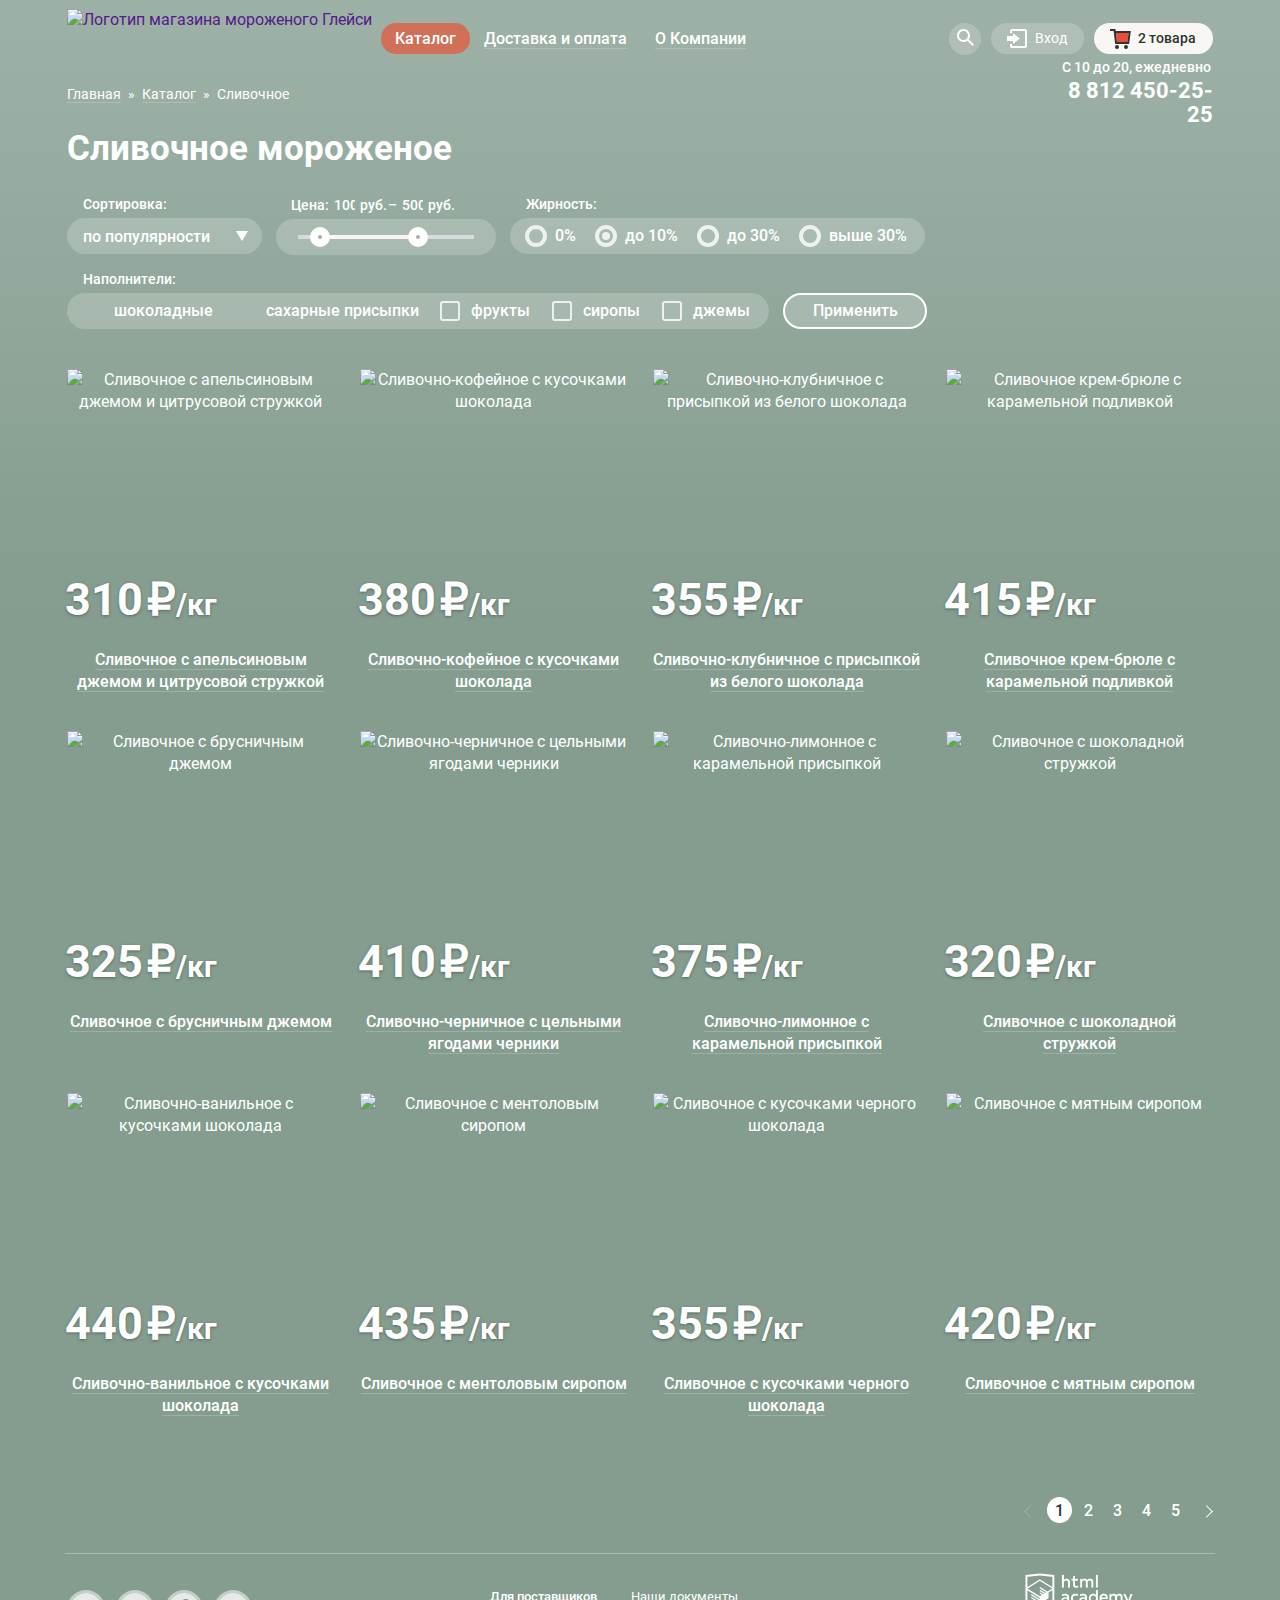
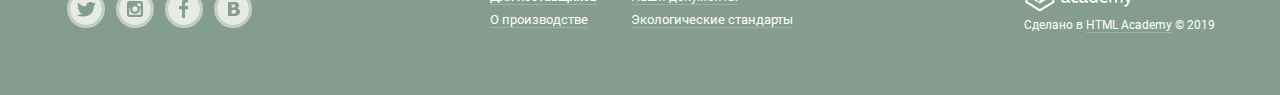
==== catalog.html @ 5bd163e6 "Личный проект: завершаем строить сетку на флексах" ====
<!DOCTYPE html>
<html lang="ru">
  <head>
    <meta charset="utf-8">
    <title>HTML Academy: Глейси</title>
    <link rel="stylesheet" href="css/normalize.css">
    <link rel="stylesheet" href="css/style.css">
  </head>
  <body class="inner-page">

    <header class="main-header container">
      <nav class="main-navigation">

        <a class="main-header-logo" href="">
          <img class="logo" src="img/logo.svg" width="154" height="64" alt="Логотип магазина мороженого Глейси">
        </a>

        <ul class="site-navigation">
          <li class="site-navigation-item">
            <a class="active dropdown" href="">Каталог</a>
            <ul class="site-subnavigation">
              <li class="site-subnavigation-item"><a href="#">Новинки</a></li>
              <li class="site-subnavigation-item"><a href="">Сливочное</a></li>
              <li class="site-subnavigation-item"><a href="#">Щербеты</a></li>
              <li class="site-subnavigation-item"><a href="#">Фруктовый лед</a></li>
              <li class="site-subnavigation-item"><a href="#">Мелорин</a></li>
            </ul>
          </li>
          <li class="site-navigation-item"><a href="#">Доставка и оплата</a></li>
          <li class="site-navigation-item"><a href="#">О Компании</a></li>
        </ul>

        <ul class="user-navigation">
          <li class="user-navigation-item">
            <button class="user-navigation-btn search" type="button"> 
              <svg class="user-navigation-icon icon-search" width="17" height="17">
                <path class="user-navigation-svg" fill="#FFFFFF" d="M16.958,15.527L11.75,10.32C12.533,9.247,13,7.93,13,6.5C13,2.91,10.09,0,6.5,0S0,2.91,0,6.5
                  S2.91,13,6.5,13c1.438,0,2.763-0.473,3.839-1.263l5.205,5.204L16.958,15.527z M6.5,11C4.019,11,2,8.981,2,6.5S4.019,2,6.5,2
                  S11,4.019,11,6.5S8.981,11,6.5,11z"/>
              </svg>
              <div class="visually-hidden">Поиск</div>
            </button>
            <div class="popup popup-search">
              <form class="search-form" action="http://echo.htmlacademy.ru" method="get">
                <label class="visually-hidden" for="search-field">Поиск по сайту</label>
                <input class="input" type="search" name="search" id="search-field" placeholder="Крем-брюле">
                <button class="visually-hidden" type="submit">Искать</button>
              </form>
            </div>
          </li>

          <li class="user-navigation-item">
            <button class="user-navigation-btn login" type="button"> 
              <svg class="icon-login" width="21" height="19">
                <polygon class="user-navigation-svg" fill="#FFFFFF" points="6,14.875 12.917,9.5 6,4.125 6,7.042 -0.042,7.042 -0.042,11.959 6,11.959 	"/>
                <path class="user-navigation-svg" fill="#FFFFFF" d="M18,0H5C3.9,0,3,0.9,3,2v2h2V2h13v15H5v-2H3v2c0,1.1,0.9,2,2,2h13c1.1,0,2-0.9,2-2V2C20,0.9,19.1,0,18,0z"
                  />
              </svg>
              Вход
            </button>
            <div class="popup popup-login">
              <form class="login-form" action="https://echo.htmlacademy.ru" method="post">
                <p>
                  <label class="visually-hidden" for="user-login">Логин</label>
                  <input class="input login-field-email" id="user-login" type="email" name="login" placeholder="email@example.com">
                </p>
                <p>
                  <label class="visually-hidden" for="user-password">Пароль</label>
                  <input class="input login-field-password" id="user-password" type="password" name="password" placeholder="••••••••">
                </p>
                <div class="popup-login-bottom">
                  <button class="button" type="submit">
                    Войти
                  </button>
                  <ul>
                    <li><a class="restore" href="#">Забыли пароль?</a></li>
                    <li><a class="register" href="#">Новая регистрация</a></li>
                  </ul>
                </div>
              </form>
            </div>
          </li>

          <li class="user-navigation-item">
            <button class="user-navigation-btn cart" type="button">
              <svg class="icon-cart cart-active" width="21" height="20">
                <polygon fill="#E84D37" points="5.888,4.031 6.922,13 17.372,13 18.548,4.031 "/>
                <path class="user-navigation-svg" fill="#FFFFFF" d="M5.657,2.031L5.422,0H0v2h3.64l1.5,13h13.988l1.699-12.969H5.657z M17.372,13H6.922L5.888,4.031h12.66
                  L17.372,13z"/>
                <circle class="user-navigation-svg" fill="#FFFFFF" cx="6.984" cy="18" r="2"/>
                <circle class="user-navigation-svg" fill="#FFFFFF" cx="15.984" cy="18" r="2"/>
              </svg>
              2 товара
            </button>
            <div class="popup popup-cart">
              <form class="cart-form" action="http://echo.htmlacademy.ru" method="post">
                    <table class="cart-products">
                      <thead class="visually-hidden">
                        <tr>
                          <th>Удалить</th>
                          <th>Фото</th>
                          <th>Название мороженного</th>
                          <th>Количество</th>
                          <th>Цена</th>
                        </tr>
                      </thead>
                      <tbody>
                        <tr>
                          <td>
                            <button class="cart-products-delete" type="button">
                              <img src="img/delete.png" width="11" height="11" alt="Удалить Пломбир с апельсиновым джемом">
                            </button>
                          </td>
                          <td><img class="cart-products-image" src="img/icecream-1.jpg" width="33" height="33" alt="Мороженое пломбир с апельсиновым джемом"></td>
                          <td>Пломбир с апельсиновым джемом</td>
                          <td>1,5 кг х <span class="cart-price">200 руб.</span></td>
                          <td>300 руб.</td>
                        </tr>
                        <tr>
                          <td>
                            <button class="cart-products-delete" type="button">
                              <img src="img/delete.png" width="11" height="11" alt="Удалить Пломбир с апельсиновым джемом">
                            </button>
                          </td>
                          <td><img class="cart-products-image" src="img/icecream-2.jpg" width="33" height="33" alt="Мороженое пломбир с апельсиновым джемом"></td>
                          <td>Клубничный пломбир с присыпкой 
                            из белого шоколада</td>
                          <td>1,5 кг х <span class="cart-price">300 руб.</span></td>
                          <td>450 руб.</td>
                        </tr>
                      </tbody>
                    </table>
                    <div class="cart-products-summ">
                      <b>Итого: 750 руб.</b>
                    </div>
                    <button class="button" id="order" type="submit">Оформить заказ</button>
              </form>
            </div>
          </li>
        </ul>

      </nav>
    </header>
    
    <main class="container">

      <div class="subheader">
        <ul class="breadcrumbs">
          <li><a href="index.html">Главная</a></li>
          <li><a href="catalog.html">Каталог</a></li>
          <li>Сливочное</li>
        </ul>

        <section class="contacts block">
          <h2 class="visually-hidden">Наши контакты</h2>
            <p>С 10 до 20, ежедневно</p>
            <a href="tel:88124502525">8 812 450-25-25</a>
        </section>
      </div>

      <h1 class="title">Сливочное мороженое</h1>
    
      <section class="filters">
        <h2 class="visually-hidden">Фильтр списка мороженого</h2>

        <form class="filters-form" action="https://echo.htmlacademy.ru" method="get">

          <fieldset class="filter filter-sort">
            <legend class="filter-title">Сортировка:</legend>
            <label class="visually-hidden" for="filter-sort-select">Сортировка:</label>
            <div class="select-wrapper">
              <select name="sort" class="sort-list filter-cover" id="filter-sort-select">
                <option value="popular">по популярности</option>
                <option value="inexpensive">сначала недорогие</option>
                <option value="expensive">сначала дорогие</option>
                <option value="fat">по жирности</option>
              </select>
            </div>
          </fieldset>

          <fieldset class="filter filter-price">
            
            <legend class="visually-hidden">Цена:</legend>

            <div class="range-filter">
              <div class="price-controls">
                <label class="min-price">Цена: <input name="min-price" type="text" value="100" disabled> руб.</label>
                <label class="max-price"> &ndash; <input name="max-price" type="text" value="500" disabled> руб.</label>
              </div>
              <div class="range-controls filter-cover">
                <div class="scale">
                  <div class="bar"></div>
                </div>
                <div class="toggle toggle-min"></div>
                <div class="toggle toggle-max"></div>
              </div>
            </div>

          </fieldset>

          <fieldset class="filter filter-richness">
              <legend class="filter-title">Жирность:</legend>
              <ul class="filter-options filter-cover">
                <li class="filter-option">
                  <input class="visually-hidden input filter-input filter-input-radio" type="radio" name="richness-group" value="0" id="richness-0">
                  <label for="richness-0">0%</label>
                </li>
                <li class="filter-option">
                  <input class="visually-hidden input filter-input filter-input-radio" type="radio" name="richness-group" value="10" id="richness-10" checked>
                  <label for="richness-10">до 10%</label>
                </li>
                <li class="filter-option">
                  <input class="visually-hidden input filter-input filter-input-radio" type="radio" name="richness-group" value="30" id="richness-30">
                  <label for="richness-30">до 30%</label>
                </li>
                <li class="filter-option">
                  <input class="visually-hidden input filter-input filter-input-radio" type="radio" name="richness-group" value="31" id="richness-more-30">
                  <label for="richness-more-30">выше 30%</label>
                </li>
              </ul>
          </fieldset>

          <fieldset class="filter filter-filler">
              <legend class="filter-title">Наполнители:</legend>
              <ul class="filter-options filter-cover">
                <li class="filter-option">
                  <input class="visually-hidden input filter-input filter-input-checkbox" type="checkbox" name="filler-choco" id="filler-choco" checked>
                  <label for="filler-choco">шоколадные</label>
                </li>
                <li class="filter-option">
                  <input class="visually-hidden input filter-input filter-input-checkbox" type="checkbox" name="filler-sugar" id="filler-sugar" checked>
                  <label for="filler-sugar">сахарные присыпки</label>
                </li>
                <li class="filter-option">
                  <input class="visually-hidden input filter-input filter-input-checkbox" type="checkbox" name="filler-fruits" id="filler-fruits">
                  <label for="filler-fruits">фрукты</label>
                </l class="filter-option"i>
                <li class="filter-option">
                  <input class="visually-hidden input filter-input filter-input-checkbox" type="checkbox" name="filler-syrups" id="filler-syrups">
                  <label for="filler-syrups">сиропы</label>
                </li>
                <li class="filter-option">
                  <input class="visually-hidden input filter-input filter-input-checkbox" type="checkbox" name="filler-jams" id="filler-jams">
                  <label for="filler-jams">джемы</label>
                </li>
              </ul>
            </fieldset>

          <button class="filters-button" type="submit">Применить</button>

        </form>
      </section>

      <section class="catalog">
        <h2 class="visually-hidden">Список мороженого</h2>

        <ul class="catalog-list">
          
          <li class="catalog-item card">
            <h3 class="catalog-item-title">
              <a href="#">Сливочное с апельсиновым джемом и цитрусовой стружкой</a>
            </h3>
            <img class="catalog-item-image" src="img/product-1.png" width="267" height="267" alt="Сливочное с апельсиновым джемом и цитрусовой стружкой">
            <p class="catalog-item-price">
              <span>310</span>/кг
            </p>
            <button class="button" type="button">Быстрый просмотр</button>
          </li>

          <li class="catalog-item card">
            <h3 class="catalog-item-title">
              <a href="#">Сливочно-кофейное с кусочками шоколада</a>
            </h3>
            <img class="catalog-item-image" src="img/product-2.png" width="267" height="267" alt="Сливочно-кофейное с кусочками шоколада">
            <p class="catalog-item-price">
              <span>380</span>/кг
            </p>
            <button class="button" type="button">Быстрый просмотр</button>
          </li>
          <li class="catalog-item card">
            <h3 class="catalog-item-title">
              <a href="#">Сливочно-клубничное с присыпкой из белого шоколада</a>
            </h3>
            <img class="catalog-item-image" src="img/product-3.png" width="267" height="267" alt="Сливочно-клубничное с присыпкой из белого шоколада">
            <p class="catalog-item-price">
              <span>355</span>/кг
            </p>
            <button class="button" type="button">Быстрый просмотр</button>
          </li>
          <li class="catalog-item card">
            <h3 class="catalog-item-title">
              <a href="#">Сливочное крем-брюле с карамельной подливкой</a>
            </h3>
            <img class="catalog-item-image" src="img/product-4.png" width="267" height="267" alt="Сливочное крем-брюле с карамельной подливкой">
            <p class="catalog-item-price">
              <span>415</span>/кг
            </p>
            <button class="button" type="button">Быстрый просмотр</button>
          </li>

          <li class="catalog-item card">
              <h3 class="catalog-item-title">
                <a href="#">Сливочное с брусничным джемом</a>
              </h3>
              <img class="catalog-item-image" src="img/product-5.png" width="267" height="267" alt="Сливочное с брусничным джемом">
              <p class="catalog-item-price">
                <span>325</span>/кг
              </p>
            <button class="button" type="button">Быстрый просмотр</button>
          </li>
          <li class="catalog-item card">
              <h3 class="catalog-item-title">
                <a href="#">Сливочно-черничное с цельными ягодами черники</a>
              </h3>
              <img class="catalog-item-image" src="img/product-6.png" width="267" height="267" alt="Сливочно-черничное с цельными ягодами черники">
              <p class="catalog-item-price">
                <span>410</span>/кг
              </p>
            <button class="button" type="button">Быстрый просмотр</button>
          </li>
          <li class="catalog-item card">
              <h3 class="catalog-item-title">
                <a href="#">Сливочно-лимонное с карамельной присыпкой</a>
              </h3>
              <img class="catalog-item-image" src="img/product-7.png" width="267" height="267" alt="Сливочно-лимонное с карамельной присыпкой">
              <p class="catalog-item-price">
                <span>375</span>/кг
              </p>
            <button class="button" type="button">Быстрый просмотр</button>
          </li>
          <li class="catalog-item card">
              <h3 class="catalog-item-title">
                <a href="#">Сливочное с шоколадной стружкой</a>
              </h3>
              <img class="catalog-item-image" src="img/product-8.png" width="267" height="267" alt="Сливочное с шоколадной стружкой">
              <p class="catalog-item-price">
                <span>320</span>/кг
              </p>
            <button class="button" type="button">Быстрый просмотр</button>
          </li>

          <li class="catalog-item card">
              <h3 class="catalog-item-title">
                <a href="#">Сливочно-ванильное с кусочками шоколада</a>
              </h3>
              <img class="catalog-item-image" src="img/product-9.png" width="267" height="267" alt="Сливочно-ванильное с кусочками шоколада">
              <p class="catalog-item-price">
                <span>440</span>/кг
              </p>
            <button class="button" type="button">Быстрый просмотр</button>
          </li>
          <li class="catalog-item card">
              <h3 class="catalog-item-title">
                <a href="#">Сливочноe с ментоловым сиропом</a>
              </h3>
              <img class="catalog-item-image" src="img/product-10.png" width="267" height="267" alt="Сливочноe с ментоловым сиропом">
              <p class="catalog-item-price">
                <span>435</span>/кг
              </p>
            <button class="button" type="button">Быстрый просмотр</button>
          </li>
          <li class="catalog-item card">
              <h3 class="catalog-item-title">
                <a href="#">Сливочное с кусочками черного шоколада</a>
              </h3>
              <img class="catalog-item-image" src="img/product-11.png" width="267" height="267" alt="Сливочное с кусочками черного шоколада">
              <p class="catalog-item-price">
                <span>355</span>/кг
              </p>
            <button class="button" type="button">Быстрый просмотр</button>
          </li>
          <li class="catalog-item card">
              <h3 class="catalog-item-title">
                <a href="#">Сливочное с мятным сиропом</a>
              </h3>
              <img class="catalog-item-image" src="img/product-12.png" width="267" height="267" alt="Сливочное с мятным сиропом">
              <p class="catalog-item-price">
                <span>420</span>/кг
              </p>
            <button class="button" type="button">Быстрый просмотр</button>
          </li>
        </ul>
        
        <ul class="catalog-pagination">
          <li class="back"><i class="left"></i></li>
          <li><a class="current" href="">1</a></li>
          <li><a href="#">2</a></li>
          <li><a href="#">3</a></li>
          <li><a href="#">4</a></li>
          <li><a href="#">5</a></li>
          <li class="next"><i class="right"></i></li>
        </ul>

      </section>
    </main>

    <footer class="footer container">
      <ul class="footer-social">

        <li>
          <a href="#" class="social-icon twitter" title="Мы в Twitter">
            <svg width="32" height="32">
              <path fill="#FFFFFF" d="M16,0C7.164,0,0,7.164,0,16c0,8.837,7.164,16,16,16c8.837,0,16-7.163,16-16C32,7.164,24.837,0,16,0z
                M23.944,12.809c-0.251,6.516-3.463,10.832-10.992,10.702c-0.14,0-0.205,0-0.233,0c-0.015,0-0.021,0-0.021,0
                c-0.029,0-0.094,0-0.232,0c-0.447,0-4.543-0.443-5.344-1.823c2.479,0.19,4.247-0.406,5.12-1.136
                c-1.048-0.289-2.923-0.461-3.251-2.848c0.384,0.104,0.618,0.221,1.299,0.113c-1.307-0.824-2.758-1.519-2.679-3.643
                c0.311,0.317,1.164,0.518,1.46,0.457c-0.768-0.233-2.149-3.244-0.974-4.781c1.984,1.79,4.075,3.482,7.804,3.643
                c0.227-2.214,1.24-3.699,3.168-4.325c1.84-0.479,3.255,0.26,3.901,1.138c0.737-0.224,1.453-0.466,2.193-0.685
                c-0.004,0.833-0.569,1.463-0.935,1.709c0.747,0.165,1.423-0.475,1.423-0.475C25.467,11.818,24.557,12.58,23.944,12.809z"/>
            </svg>
            <span class="visually-hidden">Twitter</span>
          </a>
        </li>

        <li>
          <a href="#" class="social-icon instagram" title="Мы в Instagram">
            <svg width="32" height="32">
              <path fill="#FFFFFF" d="M20.916,16c0,2.728-2.211,4.938-4.938,4.938S11.039,18.728,11.039,16c0-0.394,0.051-0.773,0.138-1.14
                h-0.897v6.838h11.396V14.86h-0.897C20.865,15.227,20.916,15.606,20.916,16z"/>
              <path fill="#FFFFFF" d="M15.978,18.659c1.466,0,2.659-1.193,2.659-2.659s-1.193-2.659-2.659-2.659
                c-1.466,0-2.659,1.193-2.659,2.659S14.511,18.659,15.978,18.659z"/>
              <rect x="18.637" y="10.302" fill="#FFFFFF" width="3.039" height="3.039"/>
              <path fill="#FFFFFF" d="M16,0C7.164,0,0,7.164,0,16c0,8.837,7.164,16,16,16c8.837,0,16-7.163,16-16C32,7.164,24.837,0,16,0z
                 M23.955,21.698c0,1.254-1.025,2.279-2.279,2.279H10.279C9.026,23.978,8,22.952,8,21.698V10.302c0-1.253,1.026-2.279,2.279-2.279
                h11.396c1.254,0,2.279,1.026,2.279,2.279V21.698z"/>
            </svg>
            <span class="visually-hidden">Instagram</span>
          </a>
        </li>

        <li>
          <a href="#" class="social-icon facebook" title="Мы в Facebook">
            <svg width="32" height="32">
              <path fill="#FFFFFF" d="M16,0C7.164,0,0,7.163,0,16s7.164,16,16,16c8.837,0,16-7.164,16-16S24.837,0,16,0z M20.062,9.455h-3.021
                v3.444h3.021v3.445h-3.021v8.61h-3.021v-8.61H11v-3.445h3.021V9.455c0-1.902,1.353-3.445,3.021-3.445h3.021V9.455z"/>
            </svg>
            <span class="visually-hidden">Facebook</span>
          </a>
        </li>

        <li>
          <a href="#" class="social-icon" title="Мы в ВКонтакте">
              <svg class="social-icon-svg" width="32" height="32">
                <path fill="#FFFFFF" d="M16.637,14.495c0.402-0.019,0.719-0.082,0.951-0.188c0.326-0.145,0.54-0.33,0.641-0.559
                c0.101-0.229,0.15-0.496,0.15-0.797c0-0.232-0.058-0.465-0.174-0.697c-0.116-0.232-0.322-0.405-0.617-0.517
                c-0.264-0.1-0.592-0.155-0.984-0.165c-0.392-0.009-0.943-0.014-1.652-0.014h-0.339v2.965h0.565
                C15.749,14.523,16.235,14.514,16.637,14.495z"/>
              <path fill="#FFFFFF" d="M18.118,17.084c-0.282-0.081-0.672-0.125-1.166-0.132c-0.494-0.006-1.012-0.009-1.55-0.009h-0.79v3.493
                h0.264c1.014,0,1.74-0.003,2.18-0.009c0.438-0.007,0.843-0.088,1.212-0.245c0.377-0.157,0.633-0.364,0.774-0.625
                s0.214-0.562,0.214-0.9c0-0.446-0.088-0.788-0.261-1.03C18.825,17.386,18.531,17.204,18.118,17.084z"/>
              <path fill="#FFFFFF" d="M16,0C7.164,0,0,7.164,0,16c0,8.837,7.164,16,16,16c8.837,0,16-7.163,16-16C32,7.164,24.837,0,16,0z
                 M22.602,20.531c-0.273,0.533-0.646,0.976-1.124,1.327c-0.552,0.415-1.161,0.71-1.823,0.886s-1.501,0.264-2.519,0.264h-6.121V8.987
                h5.443c1.13,0,1.957,0.038,2.48,0.113c0.524,0.076,1.045,0.242,1.561,0.5c0.533,0.27,0.929,0.632,1.189,1.087
                c0.26,0.455,0.392,0.975,0.392,1.558c0,0.678-0.179,1.278-0.536,1.795c-0.358,0.518-0.863,0.92-1.517,1.208v0.075
                c0.917,0.182,1.642,0.559,2.179,1.13c0.537,0.571,0.807,1.325,0.807,2.261C23.013,19.392,22.875,19.997,22.602,20.531z"/>
              </svg>
            <span class="visually-hidden">VK</span>
          </a>
        </li>
      </ul>

      <section class="footer-links">
        <h2 class="visually-hidden">Дополнительная информация</h2>
        <ul class="footer-links-list">
          <li class="supplier"><a href="#">Для поставщиков</a></li>
          <li><a href="#">Наши документы</a></li>
          <li><a href="#">О производстве</a></li>
          <li><a href="#">Экологические стандарты</a></li>
        </ul>
      </section>

      <div class="footer-htmlacademy">
        <a class="htmlacademy-logo" href="https://htmlacademy.ru/intensive/htmlcss">
          <img src="img/logo-htmlacademy-small.png" width="108" height="39" alt="Логотип HTML Academy">
        </a>
        <p>Сделано в <a class="footer-htmlacademy-link" href="https://htmlacademy.ru/intensive/htmlcss">HTML Academy</a> &copy; 2019</p>
      </div>
    </footer>

    <script src="js/script.js"></script>
  </body>
</html>
---- css/style.css ----
/* roboto-regular - latin_cyrillic */
@font-face {
  font-family: 'Roboto';
  font-style: normal;
  font-weight: 400;
  font-display: swap;
  src: url('../fonts/roboto-v20-latin_cyrillic-regular.woff2') format('woff2'), /* Super Modern Browsers */
       url('../fonts/Roboto-Regular.woff') format('woff'), /* Modern Browsers */
}
/* roboto-500 - latin_cyrillic */
@font-face {
  font-family: 'Roboto';
  font-style: normal;
  font-weight: 500;
  font-display: swap;
  src: url('../fonts/roboto-v20-latin_cyrillic-500.woff2') format('woff2'), /* Super Modern Browsers */
       url('../fonts/Roboto-Medium.woff') format('woff'), /* Modern Browsers */
}
/* roboto-700 - latin_cyrillic */
@font-face {
  font-family: 'Roboto';
  font-style: normal;
  font-weight: 700;
  font-display: swap;
  src: url('../fonts/roboto-v20-latin_cyrillic-700.woff2') format('woff2'), /* Super Modern Browsers */
       url('../fonts/Roboto-Bold.woff') format('woff'), /* Modern Browsers */
}

*, *::before, *::after {
  box-sizing: border-box;
}

body {
  margin: 0;
  padding: 0;

  min-width: 1200px;

  font-family: 'Roboto', 'Arial', sans-serif;
  font-size: 16px;
  color: #ffffff;
  line-height: 22px;
}
body.inner-page {
  background-color: #849d8f;
  background-image: url('../img/inner-bg.png');
  background-repeat: repeat-x;
  background-position: top;

}

a {
  text-decoration: none;
}

img {
   max-width: 100%;
}

.container {
  margin: auto;
  padding: 0 27px;
  max-width: 1200px;
}

.button {
  font: inherit;

  padding: 11px 23px;

  text-align: center;
  font-size: 18px;
  font-weight: 500;
  color: #ffffff;
  text-shadow: 0px 2px 5px rgba(160, 32, 11, 0.76);

  border: none;
  border-radius: 25px;
  box-shadow: 0px 2px 2px 0 rgba(172, 16, 0, 0.64);
  background-image: linear-gradient(to top, #e74a35, #f26843);
}
.button:hover,
.button:focus {
  cursor: pointer;

  box-shadow: 0px 2px 2px 0 #ac1000;
  background-image: linear-gradient(to bottom, rgba(255, 255, 255, 0.2), rgba(255, 255, 255, 0.2)), linear-gradient(to top, #e74a35, #f26843);
}
.button:active {
  box-shadow: inset 0px 2px 2px 0 #942718;
  background-image: linear-gradient(to bottom, rgba(0, 0, 0, 0.07), rgba(0, 0, 0, 0.07)), linear-gradient(to top, #e74a35, #f26843);
}

.visually-hidden {
  position: absolute;

  width: 1px;
  height: 1px;
  margin: -1px;
  border: none;
  padding: 0;

  clip: rect(0 0 0 0);
  overflow: hidden;
}
.input {
  padding: 12px;

  font-size: 14px;
  font-weight: 700;
  color: #999999;

  border: 1px solid rgba(178, 178, 178, 0.52);
  border-radius: 5px;
}
.input::placeholder { 
  font-weight: 400; 
}

.input:hover {
  padding: 11px;
  border: 2px solid rgba(154, 154, 154, 0.52);
}
.input:focus {
  padding: 11px;
  
  outline: none;

  font-weight: 700;
  border: 2px solid rgba(46, 136, 228, 0.52);
}
.user-navigation,
.site-navigation,
.site-navigation ul,
.popup ul,
.breadcrumbs,
.slider ul,
.catalog-list,
.about-list,
.footer ul,
.filter-options,
.catalog-pagination
{
  list-style: none;
}

/*------------------------------
      HEADER NAVIGATION  
-------------------------------*/
.main-navigation,
.site-navigation,
.user-navigation {
  display: flex;
  flex-wrap: wrap;
}
.main-navigation {
  padding-top: 9px;
}
.site-navigation {
  flex-grow: 1;

  margin-left: 9px;
  padding: 3px 0 0 0;
}
.site-navigation-item {
  padding: 0 14px;
}
.site-navigation-item > a {
  font-weight: 500;
  color: #ffffff;
  border-bottom: 1px solid rgba(255, 255, 255, 0.2);
}
.site-navigation-item > .active,
.site-navigation-item > a:hover,
.site-navigation-item > a:focus,
.site-navigation-item > a:active {
  margin: 0 -14px;
  padding: 6px 14px;

  color: #323232;
  border: none;
  border-radius: 15px;
  background-color: #f7f6f3;
}

.site-navigation-item > .active {
  color: #ffffff;
  background-color: #d07058;
}
.site-navigation-item > a:active {
  box-shadow: inset 0px 2px 1px 0 #696969;
  background-color: #ededed;
}
.site-subnavigation a {
  font-size: 14px;
  font-weight: 400;
  text-decoration: none;
  color: #323232;
  border: none;
}
.site-subnavigation-item:first-child a {
  font-weight: 700;
}

.site-subnavigation-item a:hover,
.site-subnavigation-item a:focus
 {
  background-color: #fbded7;
}
.site-subnavigation-item a:active {
  background-color: #f6b5a5;
}


.user-navigation {
  margin: 0;
  margin-top: 14px;
}

.user-navigation-item {
  padding-left: 10px;
}

.user-navigation-btn {
  position: relative;

  display: block;

  font-size: 14px;
  color: #ffffff;

  border: none;
  border-radius: 20px;
  background-color: rgba(255, 255, 255, 0.2);
}
.user-navigation-btn.search {
  position: relative;
  width: 32px;
  height: 32px;
  border-radius: 50%;
}
.user-navigation-btn.login,
.user-navigation-btn.cart
{
  padding: 7px 17px 8px 44px;
}
.icon-cart,
.icon-login {
  position: absolute;
  top: 6px;
  left: 16px;
}
.icon-search {
  top: 7px;
  left: 7px;
}

.user-navigation-btn:hover,
.user-navigation-btn:focus {
  cursor: pointer;

  color: #323232;

  background-color: #f8f7f4;
}
.user-navigation-btn:hover .user-navigation-svg,
.user-navigation-btn:focus .user-navigation-svg {
  fill: #323232;
}
.inner-page .cart {
  background-color: #f8f7f4;
  color: #323232;
  font-weight: 500;
}
.cart-active path,
.cart-active circle {
  fill: #323232;
}
.cart-active polygon {
  fill: #e84d37;
}

/* .dropdown:hover + .site-subnavigation,
.user-navigation-btn:hover + .popup 
{
  display: block;
} */

/*------------------------------
          BREADCRUMBS 
-------------------------------*/
.breadcrumbs {
  margin: 17px 0 0 0;
}
.breadcrumbs,
.subheader
{
  display: flex;
  justify-content: space-between;
  padding: 0;
}
.breadcrumbs,
.breadcrumbs a {
  font-size: 14px;
  font-weight: 400;
  color: #ffffff;
}
.breadcrumbs a {
  border-bottom: 1px solid rgba(255, 255, 255, 0.2);
}
.breadcrumbs a:hover,
.breadcrumbs a:active,
.breadcrumbs a:focus {
  color: #ffbc9e;
  border-bottom: 1px solid rgba(255, 188, 158, 0.2);
}
.breadcrumbs li:not(:last-child)::after {
  content: "»";

  padding: 0px 7px;
}

.inner-page .title {
  margin: 10px 0 0 0;
  font-size: 35px;
}

/*------------------------------
            FILTERS 
-------------------------------*/
.filters {
  margin-top: 33px;
  max-width: 861px;
}
.filters-form {
  display: flex;
  flex-wrap: wrap;
}
.filter {
  margin: 0 14px 0 0;
  padding: 0;
  border: none;
}

.filters .filter-title {
  margin-bottom: 3px;
  padding-left: 16px;

  font-size: 14px;
  font-weight: 500;
}
.filter-option label,
.sort-list {
  font-weight: 500;
}
.filter-cover {
  border-radius: 20px;
  background-color: rgba(255, 255, 255, 0.2);
}

.filter-option label {
  position: relative;

  padding-left: 30px;

  display: block;

  cursor: pointer;
  user-select: none;
}
.filter-input:disabled + label {
  color: #000000;

  opacity: 0.5;
}
.filter-input:disabled + label {
  color: #000000;

  opacity: 0.5;
}

/*  SORT LIST */
.sort-list {
  padding: 10px 33px 8px 16px;

  color: #ffffff;
  border: none;

  -webkit-appearance: none;
  -moz-appearance: none;
  appearance: none;
}
.sort-list::-ms-expand {
  display: none;
}
.sort-list option {
  color: #323232;
}
.select-wrapper {
  position: relative;
}
.select-wrapper::after {
  content: "";
  position: absolute;
  bottom: 13px;
  right: 14px;
  width: 0;
  height: 0;
  border-left: 6px solid transparent;
  border-right: 6px solid transparent;
  border-top: 10px solid #ffffff;
}
.select-wrapper:hover .sort-list,
.select-wrapper:focus .sort-list,
.select-wrapper:active .sort-list
{
  color: #323232;
  cursor: pointer;
  background-color: #f1f1f1;
}
.select-wrapper:hover::after,
.select-wrapper:focus::after 
{
  border-top: 10px solid #000000;
}

/*  RANGE SLIDER */
.range-filter {
  width: 220px;
}

.range-controls {
  position: relative;

  padding: 16px 22px 16px 22px;
}

.range-controls .scale {
  height: 4px;

  background: #d7dcde;
}

.range-controls .bar {
  width: 55%;
  height: 4px;
  margin-left: 20px;

  background: #f8f7f4;
}

.range-controls .toggle {
  position: absolute;
  top: 8px;
  left: 0;

  width: 4px;
  height: 4px;
  padding: 2px;

  border: 8px solid #ffffff;
  background-color: #ababab;
  border-radius: 50%;

  cursor: pointer;
}

.range-controls .toggle:hover,
.range-controls .toggle:focus {
  top: 7px;
  border: 9px solid #ffffff;
}

.range-controls .toggle-min {
  left: 34px;
}

.range-controls .toggle-max {
  left: 132px;
}

.price-controls {
  margin-bottom: -2px;
  padding-left: 15px;
  padding-top: 1px;
  font-size: 0;
}

.price-controls label {
  display: inline-block;
  width: 47.5%;
  font-size: 14px;
  font-weight: 500;
}

.price-controls input {
  width: 25px;
  
  color: #ffffff;
  font-weight: 500;

  background: none;
  border: none;
}

.filter-richness {
  margin: 0;
  min-width: 415px;
}
.filter-richness .filter-options {
  display: flex;
  flex-wrap: wrap;
  justify-content: space-between;

  margin: 0;
  padding: 7px 18px 7px 15px;
}

/*  RADIO */
.filter-input-radio + label::before {
  content: "";
  position: absolute;
  left: 0px;
  top: 0px;
  width: 22px;
  height: 22px;
  border: 4px solid rgba(255, 255, 255, 0.8);
  border-radius: 50%;
}
.filter-input-radio:hover + label::before,
.filter-input-radio:focus + label::before
{
  border: 4px solid rgba(255, 255, 255, 1);
}
.filter-input-radio:checked + label::after {
  content: "";
  position: absolute;
  top: 7px;
  left: 7px;
  width: 8px;
  height: 8px;
  background-color: rgba(255, 255, 255, 0.8);
  border-radius: 50%;
}
.filter-input-radio:checked:hover + label::after {
  background-color: rgba(255, 255, 255, 1);
}

/*  CHECKBOXES */
.filter-filler {
  margin-top: 13px;
  min-width: 702px;
}
.filter-filler .filter-options {
  display: flex;
  flex-wrap: wrap;
  justify-content: space-around;

  margin: 0;
  padding: 7px 8px 7px 6px;
}

.filter-input-checkbox + label::before {
  content: "";
  position: absolute;
  left: -1px;
  top: 1px;

  width: 20px;
  height: 20px;

  border: 2px solid rgba(255, 255, 255, 0.8);
  border-radius: 3px;
}
.filter-input-checkbox + label:hover::before,
.filter-input-checkbox + label:focus::before {
  border: 2px solid rgba(255, 255, 255, 1);
}

.filter-input-checkbox:checked + label::before {
  display:none;
}
.filter-input-checkbox:checked + label::after {
  content: "";

  position: absolute;
  top: 1px;
  left: -1px;
  width: 23px;
  height: 23px;
  
  background-image: url("../img/checkbox-on.svg");
  background-repeat: no-repeat;
  background-position: 0 0;
  background-size: contain;

  opacity: 0.8;
}
.filter-input-checkbox:checked + label:hover::after {
  opacity: 1;
}
/* BUTTON */
.filters-button {
  margin-top: 38px;
  padding: 5px 27px 5px 28px;

  color: #ffffff;
  font-size: inherit;
  font-weight: 500;

  border: solid 2px #ffffff;
  border-radius: 30px;
  background-color: rgba(255, 255, 255, 0.2);
}
.filters-button:hover,
.filters-button:focus
{
  color: #323232;
  background-color: #ffffff;
}
.filters-button:active {
  box-shadow: inset 0px 2px 1px 0 #696969;
  background-color: #ededed;
  border: none;
}
/*------------------------------
            CONTACTS  
-------------------------------*/
.contacts.block {
  max-width: 170px;
  margin-top: -10px;
  margin-left: auto;
}
.contacts {
  font-size: 14px;
  font-weight: 500;
  text-align: right;
}
.contacts p {
  padding: 0 2px 0px 0;
  margin: 0 0 2px 0;
}
.contacts a {
  font-weight: 700;
  font-size: 22px;
  color: #ffffff;
  border: none;
}


/*------------------------------
            SLIDER  
-------------------------------*/
.wrap {
  min-width: 940px;
  background-color: #849d8f;
  background-image: url('../img/new-slider-1.png');
  background-repeat: no-repeat;
  background-position-x: 51.3%;

  transition: background-image 0.5s ease, background-color 0.5s ease;
}
.wrap::before,
.wrap::after {
  content: "";

  visibility: hidden;
}

.wrap::before {
  background-image: url("../img/new-slider-2.png");
}

.wrap::after {
  background-image: url("../img/new-slider-3.png");
}

.slider {
  position: relative;

  padding-top: 215px;
  padding-bottom: 7px;

  overflow: hidden;

  text-align: center;
}

.slider-list {
  width: 700px;
  margin: 0 auto;
  padding: 0;

  font-size: 60px;
  line-height: 60px;
  font-weight: 800;
}

.slide {
  display: none;
}

.slider-item h3 {
  margin-bottom: 21px;

  line-height: 60px;
  font-size: 60px;
  font-weight: 700;
  text-align: center;
}

.slider-item a {
  padding: 11px 41px 15px 41px;
  margin: 0 auto;

  font-size: 32px;
  font-weight: bold;
  text-shadow: 0px 2px 5px rgba(160, 32, 11, 0.76);
  
  border-radius: 50px;
}

.slider-controls {
  position: absolute;
  bottom: 25px;
  left: 0;
  z-index: 20;
  
  font-size: 0;
}

.slider-controls label {
  display: inline-block;
  width: 21px;
  height: 21px;
  margin-right: 8px;

  vertical-align: top;

  background-color: transparent;
  border: 2px solid #ffffff;
  border-radius: 50%;
  cursor: pointer;
}
.slider-controls label:hover,
.slider-controls label:focus {
  background-color: rgba(255, 255, 255, 0.4);
}
.slider-controls label:active {
  background-color: #ffffff;
}
#product-1:checked ~ .wrap {
  background-color: #849d8f;
  background-image: url("../img/new-slider-1.png");
}

#product-2:checked ~ .wrap {
  background-color: #8996a6;
  background-image: url("../img/new-slider-2.png");
}

#product-3:checked ~ .wrap {
  background-color: #9d8b84;
  background-image: url("../img/new-slider-3.png");
}

#product-1:checked ~ .wrap #slide1,
#product-2:checked ~ .wrap #slide2,
#product-3:checked ~ .wrap #slide3 {
  display: block;
}

#product-1:checked ~ .wrap label[for="product-1"],
#product-2:checked ~ .wrap label[for="product-2"],
#product-3:checked ~ .wrap label[for="product-3"] {
  background-color: #ffffff;
}

/*------------------------------
            STOCKS  
-------------------------------*/
.stocks {
  display: flex;
  justify-content: space-between;
  align-items: flex-start;
  margin-top: 37px;
  font-size: 18px;
}

.article-container {
  padding: 20px 20px 20px 18px;

  width: 560px;
  min-height: 229px;
  border-radius: 14px;
}

.stocks h3 {
  margin-top: 5px;
  margin-bottom: 26px;
  font-size: 35px;
}

.stocks p {
  padding-left: 1px;

  font-weight: 700;
}

.stocks .raspberries,
.stocks .chocolate {
  background-repeat: no-repeat;
  background-size: cover;
}

.stocks .chocolate {
  background-color: #3d120b;
  background-image: url('../img/stock-chocolate.jpg');
}

.stocks .raspberries {
  background-color: #670d1e;
  background-image: url('../img/stock-raspberries.jpg');
}

.stocks .button {
  display: block;

  margin-left: auto;
  margin-top: 45px;

  text-shadow: none;
}
.raspberries .button {
  max-width: 167px;
  padding: 11px 24px 12px 22px;
}
.chocolate .button {
  max-width: 190px;
  padding: 10px 23px 13px 21px;
}



/*------------------------------
        CATALOG PRODUCTS  
-------------------------------*/
.catalog {
  margin-top: 40px;
}
.card:hover,
.card:focus {
  flex: none;
  max-width: 266px;
  position: relative;
  cursor: pointer;
}

.card {
  position: relative;
}
.card::before {
  content: "";
  z-index: 1;
  position: absolute;
  top: -6px;
  left: -14px;
  width: 293px;
  height: calc(100% + 45px);

  border-radius: 5px;
}

.card:hover::before {
  background-color: rgb(248, 247, 244, 0.2);
  box-shadow: 0px 20px 20px 0 rgba(0, 0, 0, 0.4);
}

.hit:hover::after,
.card:hover .catalog-item-title,
.card:hover .catalog-item-price,
.card:hover .catalog-item-image,
.card:hover .button {
  z-index: 2;
}

.card > .button {
  order: 2;
  display: none;

  padding: 11px 20px;
}
.card:hover > .button,
.card:focus > .button {
  position: absolute;
  bottom: -15px;
  left: 30px;
  display: block;
}

.catalog-list {
  display: flex;
  flex-wrap: wrap;
  justify-content: space-between;
  align-items: flex-start;

  margin: 0;
  padding: 0;
}
.catalog-item {
  display: flex;
  flex-basis: 266px;
  flex-direction: column;
  min-height: 362px;

  text-align: center;
}
.catalog-item-title {
  order: 1;

  margin-top: 13px;

  font-size: 16px;
  font-weight: 400;
}

.catalog-item-title a {
  font-size: 16px;
  font-weight: 500;
  color: #ffffff;

  border-bottom: 1px solid rgba(255, 255, 255, 0.2);
}
.catalog-item-title a:hover,
.catalog-item-title a:active,
.catalog-item-title a:focus {
  color: #ffbc9e;
  border-bottom: 1px solid rgba(255, 188, 158, 0.2);
}
.catalog-item-price {
  position: absolute;
  top: 190px;
  left: -2px;
  font-size: 30px;
  font-weight: bold;
  text-shadow: 0px 1px 3px rgba(49, 50, 53, 0.5);
}
.catalog-item-price span::after {
  content: "₽";
  padding-left: 4px;
}

.catalog-item-price span {
  font-size: 45px;
  font-weight: bold;
  text-shadow: 0px 1px 3px rgba(49, 50, 53, 0.5);
}

/*------------------------------
        POPULAR PRODUCTS  
-------------------------------*/
.popular-products.block {
  margin-top: 40px;
}

.catalog-list .hit::after {
  content: url('../img/hit.png');
  position: absolute;
  top: 0;
  left: 0;
}



/*------------------------------
         PAGINATION 
-------------------------------*/
.catalog-pagination {
  margin-left: auto;
  margin-top: 45px;
  width: 187px;
  padding: 0;
}
.catalog-pagination .back {
  margin-right: 8px;
}
.catalog-pagination .next {
  margin-left: 10px;
}
.catalog-pagination li {
  display: inline-block;
}

.catalog-pagination a {
  padding: 4px 8px 3px 8px;

  color: #ffffff;
  font-weight: 500;

  border-radius: 50%;
}
.catalog-pagination a:hover,
.catalog-pagination a:focus {
  background-color: rgba(255, 255, 255, 0.2);
}
.catalog-pagination .current,
.catalog-pagination a:active
{
  color: #323232;
  background-color: #ffffff;
}

.catalog-pagination i {
  border: solid white;
  border-width: 0 1px 1px 0;
  display: inline-block;
  padding: 4px;
}
.catalog-pagination .left {
  opacity: 0.2;
  transform: rotate(135deg);
  -webkit-transform: rotate(135deg);
}
.catalog-pagination .right {
  transform: rotate(-45deg);
  -webkit-transform: rotate(-45deg);
}

/*------------------------------
              ABOUT 
-------------------------------*/
.about {
  min-height: 306px;

  margin-top: 21px;
  padding: 24px 20px 20px 20px;

  color: #323232;

  border-radius: 17px;
  background-color: #849d8f;
  background-image: url('../img/about-bg.png');
  background-repeat: repeat;
}
.about .about-title {
  margin-top: 0;
  margin-bottom: -5px;

  line-height: 30px;
  font-size: 24px;
  font-weight: 500;
}
.about-list {
  display: flex;
  flex-wrap: wrap;
  padding: 0;
  margin: 0;
}
.about-list li {
  flex-basis: 540px;
  position: relative;
  margin-bottom: -5px;
}
.about-list li:nth-child(2),
.about-list li:nth-child(4)
{
  margin-left: 25px;
}
li.delivery p,
li.orders p  {
  padding: 28px 0px 0px 58px;
}
.about-list p {
  margin: 0;
  padding: 28px 0px 0px 56px;
}
.about-list li::before {
  content: "";
  display: block;
  position: absolute;
  top: 15px;
  left: 0px;
  width: 49px;
  height: 49px;

  background-repeat: no-repeat;
}

.about .production::before {
  background-image: url('../img/about-icecream.png');
}
.about .natural::before {
  background-image: url('../img/about-leaf.png');
}
.about .orders::before {
  background-image: url('../img/about-cow.png');
}
.about .delivery::before {
  background-image: url('../img/about-thermometer.png');
}


/*------------------------------
        BLOG & NEWSLETTER 
-------------------------------*/
.newsletter-blog.block {
  margin-top: 40px;
}
.newsletter-blog {
  display: flex;
  justify-content: space-between;
  align-items: flex-start;
}
.blog,
.newsletter {
  min-height: 220px;
}
.blog {
  background-image: url('../img/blog-bg.png');
  background-repeat: no-repeat;
  background-size: cover;
}

.blog-title {
  margin: 4px 0 3px 1px;

  font-size: 16px;
  font-weight: 500;
  color: #323232;
}

.blog-link {
  display: block;
  margin-left: 3px;

  max-width: 300px;

  line-height: 30px;
  font-size: 20px;
  color: #323232;
  text-decoration: underline;
}
.blog-link h3 {
  margin: 0;
}
.blog-link:hover {
  color: #e84d37;
}


.article-container + .newsletter {
  padding: 25px 23px 25px 27px;
}
.newsletter {
  color: #5a5a5a;

  background-color: #f8f7f4;
  background-image: url('../img/newsletter-bg.png');
  background-repeat: no-repeat;
}
.newsletter p {
  margin-top: 9px;
  margin-bottom: 37px;
}
.newsletter-form {
  display: flex;
}
.newsletter .newsletter-field {
  flex-basis: 368px;

  font-size: 16px;
  color: #999999;
}
.newsletter .button {
  margin-left: 11px;
  padding: 9px 18px 13px 18px;
}

/*------------------------------
          ADDRESS MAP 
-------------------------------*/
.address-map {
  position: relative;

  margin: 39px -27px 10px -27px;
  max-width: 1200px;
}

.address-map-text {
  max-width: 302px;
  position: absolute;
  top: 63px;
  right: 27px;
  padding: 21px 27px 34px 25px;
  line-height: 20px;
  font-size: 14px;
  color: #323232;
  border-radius: 15px;
  background-color: #ffffff;
}
.address-map-text p:first-child {
  max-width: 150px;

  margin-top: 7px;
  margin-bottom: 0px;
}
.address-map-text p:nth-child(2) {
  margin: 2px 0;

  line-height: 24px;
  font-weight: 700;
  font-size: 18px;
}
.address-map-text p:nth-child(3) {
  margin-top: 17px;
  margin-bottom: 7px;
}
.address-map-text p:nth-child(4) {
  margin-top: 7px;
}
.address-map-text .telephone {
  margin-bottom: 0;
  font-size: 18px;
  font-weight: 700;
  color: #323232;
  border: none;
}
.address-map-text p:last-of-type {
  margin: 2px 0;
}
.feedback-button {
  display: block;
  margin-top: 25px;
  text-shadow: none;
}


/*------------------------------
            FOOTER 
-------------------------------*/
.footer {
  display: flex;
  justify-content: space-between;
  padding-top: 2px;
}
.inner-page .footer {
  width: calc(1200px - 50px);
  margin: 31px auto;
  padding: 16px 0;

  border-top: 1px solid rgba(255, 255, 255, 0.3);
}
.footer-social
{
  display: flex;
  
  margin-top: 20px;
  margin-left: 2px;
  padding: 0;
}
.footer-social .social-icon {
  display: block;

  width: 38px;
  height: 38px;

  margin-right: 11px;

  border: 3px solid rgba(255, 255, 255, 0.5);
  border-radius: 50%;
}
.social-icon svg {
  opacity: 0.8;
}

.social-icon:hover,
.social-icon:focus
{
  border-color:rgba(255, 255, 255, 0.7);
}
.social-icon:hover svg,
.social-icon:focus svg
{
  opacity: 1;
}
.social-icon:active path {
  opacity: 1;
  fill: #e9e9e9;
}


.footer-links {
  margin-top: 15px;
}
.footer-links-list {
  margin: 0;
  padding: 0;

  display: flex;
  flex-wrap: wrap;
  max-width: 350px;
}

.footer-links-list li {
  width: 46.5%;
}
.footer-links-list li:nth-child(3) {
  padding-left: 21px;
}

.footer-links a {
  font-size: 13px;
  font-weight: 400;
  color: #ffffff;

  border-bottom: 1px solid rgba(255, 255, 255, 0.2);
}
.footer-links a:hover,
.footer-links a:active,
.footer-links a:focus {
  color: #ffbc9e;
  border-bottom: 1px solid rgba(255, 188, 158, 0.2);
}

.footer-links .supplier {
  position: relative;

  font-weight: bold;
}
.footer-links .supplier a {
  margin-left: 21px;

  font-weight: 500;
}
.footer-links .supplier::before {
  content: "";
  display: block;
  position: absolute;
  left: 0;
  top: 5px;
  width: 15px;
  height: 13px;

  background-image: url('../img/heart.svg');
  background-repeat: no-repeat;
}
.footer-htmlacademy {
  padding-top: 3px;

  font-size: 12px;
}
.htmlacademy-logo {
  margin-left: 1px;

  border: none;
}
.footer-htmlacademy p {
  margin-top: -5px;
  padding: 0;
}
.footer-htmlacademy-link {
  font-size: 12px;  
  font-weight: 400;
  color: #ffffff;

  border-bottom: 1px solid rgba(255, 255, 255, 0.2);
}
.footer-htmlacademy-link:hover,
.footer-htmlacademy-link:active,
.footer-htmlacademy-link:focus {
  color: #ffbc9e;
  border-bottom: 1px solid rgba(255, 188, 158, 0.2);
}



/*------------------------------
        MODALS & POPUP
-------------------------------*/
.popup,
.site-subnavigation{
  display: none;
}
.modal {
  position: absolute;

  background-color: #f8f7f4;
  border-radius: 5px;
  box-shadow: 0px 20px 20px 0px rgba(0, 0, 0, 0.4);
}
.modal a,
.popup a {
  color: #323232;
  border-bottom: 1px solid #323232;
}
.modal a:hover,
.modal a:focus,
.modal a:active,
.popup a:hover,
.popup a:focus,
.popup a:active  {
  color: #e84d37;
  border-bottom: 1px solid #e84d37;
}

.popup-login-bottom a {
  font-size: 13px;
  font-weight: 400;
}


/*  FEEDBACK  */
.modal-feedback {
  width: 477px;

  top: 338px;
  left: 50%;

  padding: 20px 25px;
  margin-left: -237px;
}
.modal-feedback-title {
  padding: 0;
  margin: 0;

  font-size: 24px;
  font-weight: 500;
  color: #323232;
}
.feedback-field-name,
.feedback-field-email,
.feedback-field-message {
  font-size: 16px;
  color: #999999;
}


.popup-cart {
  font-size: 13px;
  color: #323232;
}
.cart-products-delete {
  cursor: pointer;
  border: none;
  background: none;
}
.cart-products-image {
  border-radius: 50%;
}
.cart-price {
  color: #999999;
}
.cart-products-summ {
  font-size: 15px;
  font-weight: 700;
}
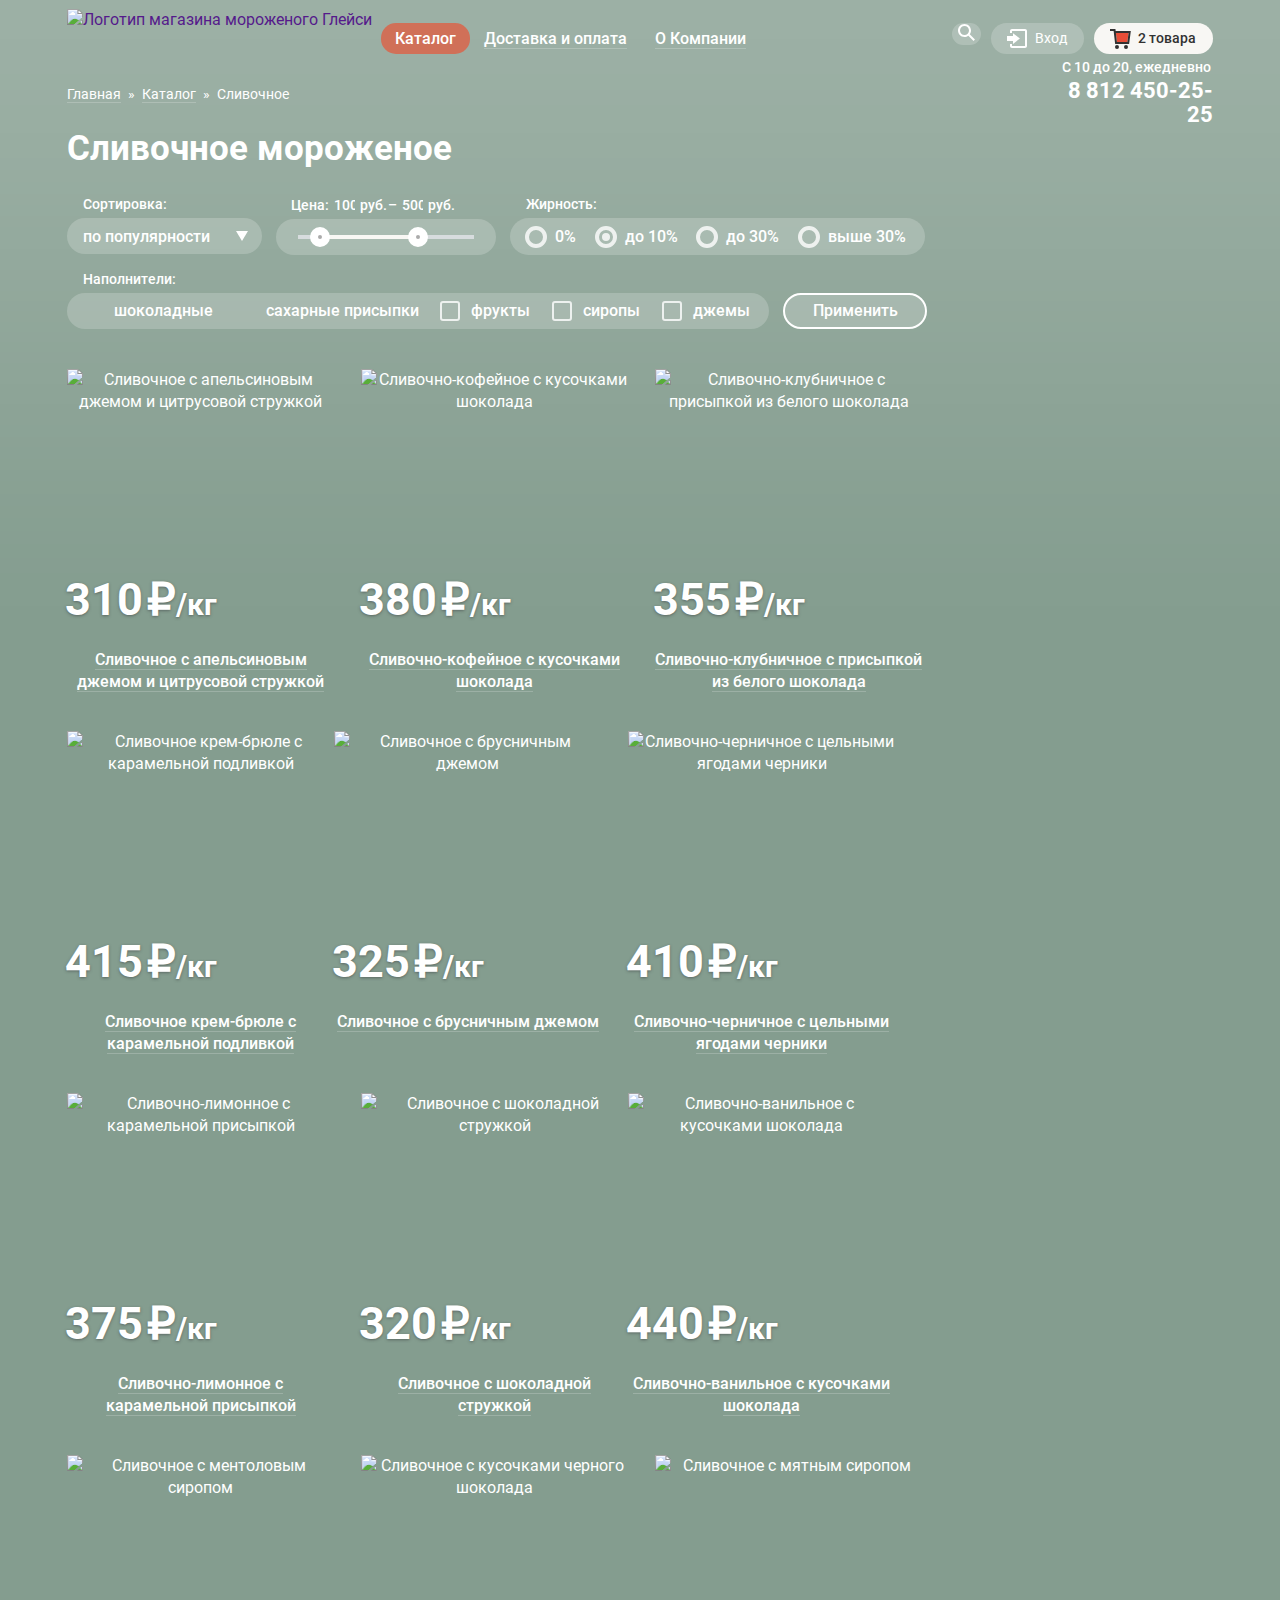
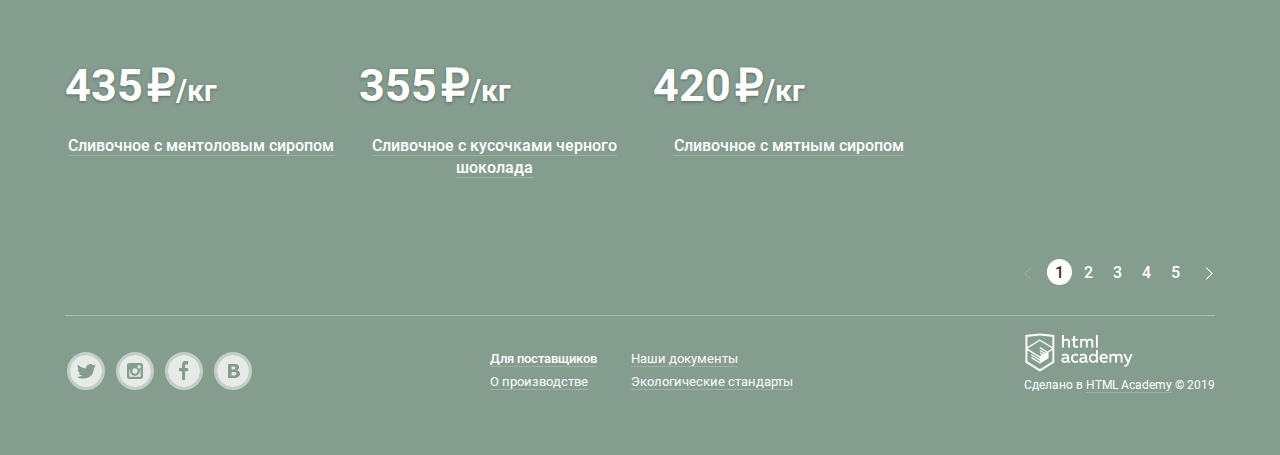
==== commit e54efa65: "Личный проект: завершаем строить сетку на флексах" ====
--- a/catalog.html
+++ b/catalog.html
@@ -38,7 +38,7 @@
                   S2.91,13,6.5,13c1.438,0,2.763-0.473,3.839-1.263l5.205,5.204L16.958,15.527z M6.5,11C4.019,11,2,8.981,2,6.5S4.019,2,6.5,2
                   S11,4.019,11,6.5S8.981,11,6.5,11z"/>
               </svg>
-              <div class="visually-hidden">Поиск</div>
+              <span class="visually-hidden">Поиск</span>
             </button>
             <div class="popup popup-search">
               <form class="search-form" action="http://echo.htmlacademy.ru" method="get">
@@ -234,7 +234,7 @@
                 <li class="filter-option">
                   <input class="visually-hidden input filter-input filter-input-checkbox" type="checkbox" name="filler-fruits" id="filler-fruits">
                   <label for="filler-fruits">фрукты</label>
-                </l class="filter-option"i>
+                </li>
                 <li class="filter-option">
                   <input class="visually-hidden input filter-input filter-input-checkbox" type="checkbox" name="filler-syrups" id="filler-syrups">
                   <label for="filler-syrups">сиропы</label>
--- a/css/style.css
+++ b/css/style.css
@@ -55,10 +55,11 @@
 
 img {
    max-width: 100%;
+   height: auto;
 }
 
 .container {
-  margin: auto;
+  margin: 0 auto;
   padding: 0 27px;
   max-width: 1200px;
 }
@@ -103,11 +104,12 @@
   clip: rect(0 0 0 0);
   overflow: hidden;
 }
-.input {
+.input,
+.textarea
+{
   padding: 12px;
 
   font-size: 14px;
-  font-weight: 700;
   color: #999999;
 
   border: 1px solid rgba(178, 178, 178, 0.52);
@@ -115,6 +117,7 @@
 }
 .input::placeholder { 
   font-weight: 400; 
+  color: #999999;
 }
 
 .input:hover {
@@ -163,6 +166,8 @@
   padding: 3px 0 0 0;
 }
 .site-navigation-item {
+  position: relative;
+
   padding: 0 14px;
 }
 .site-navigation-item > a {
@@ -191,6 +196,28 @@
   box-shadow: inset 0px 2px 1px 0 #696969;
   background-color: #ededed;
 }
+.site-subnavigation {
+  display: none;
+
+  z-index: 1;
+  position: absolute;
+  top: 30px;
+  left: -6px;
+
+  margin: 0;
+  padding: 0;
+
+  background-color: #f8f7f4;
+  border-radius: 4px;
+  box-shadow: 0px 20px 20px 0px rgba(0, 0, 0, 0.4);
+
+  border-radius: 4px;
+  overflow: hidden;
+}
+.site-navigation-item:hover > .site-subnavigation,
+.site-navigation-item:focus > .site-subnavigation {
+  display: block;
+}
 .site-subnavigation a {
   font-size: 14px;
   font-weight: 400;
@@ -198,10 +225,30 @@
   color: #323232;
   border: none;
 }
+.site-subnavigation-item:first-child:after {
+  content: "";
+  position: absolute;
+  left: 7px;
+  right: 9px;
+  height: 1px;
+  background-color: rgba(0, 0, 0, 0.2);
+}
+.site-subnavigation-item a {
+  display: block;
+  padding: 9px 22px 6px 20px;
+
+  line-height: 16px;
+  white-space: nowrap;
+}
 .site-subnavigation-item:first-child a {
+  padding-top: 11px;
+  padding-bottom: 12px;
+  
   font-weight: 700;
 }
-
+.site-subnavigation-item:last-child a {
+  padding-bottom: 14px;
+}
 .site-subnavigation-item a:hover,
 .site-subnavigation-item a:focus
  {
@@ -211,13 +258,14 @@
   background-color: #f6b5a5;
 }
 
-
 .user-navigation {
   margin: 0;
   margin-top: 14px;
 }
 
 .user-navigation-item {
+  position: relative;
+
   padding-left: 10px;
 }
 
@@ -233,11 +281,14 @@
   border-radius: 20px;
   background-color: rgba(255, 255, 255, 0.2);
 }
-.user-navigation-btn.search {
+.user-navigation-btn.search-button {
   position: relative;
   width: 32px;
   height: 32px;
   border-radius: 50%;
+}
+.search-button:hover + .popup-search {
+  display: block;
 }
 .user-navigation-btn.login,
 .user-navigation-btn.cart
@@ -368,15 +419,9 @@
   cursor: pointer;
   user-select: none;
 }
+
 .filter-input:disabled + label {
-  color: #000000;
-
-  opacity: 0.5;
-}
-.filter-input:disabled + label {
-  color: #000000;
-
-  opacity: 0.5;
+  opacity: 0.4;
 }
 
 /*  SORT LIST */
@@ -513,7 +558,7 @@
   justify-content: space-between;
 
   margin: 0;
-  padding: 7px 18px 7px 15px;
+  padding: 8px 19px 7px 15px;
 }
 
 /*  RADIO */
@@ -652,7 +697,6 @@
             SLIDER  
 -------------------------------*/
 .wrap {
-  min-width: 940px;
   background-color: #849d8f;
   background-image: url('../img/new-slider-1.png');
   background-repeat: no-repeat;
@@ -783,7 +827,7 @@
   display: flex;
   justify-content: space-between;
   align-items: flex-start;
-  margin-top: 37px;
+  margin-top: 38px;
   font-size: 18px;
 }
 
@@ -901,7 +945,6 @@
 .catalog-list {
   display: flex;
   flex-wrap: wrap;
-  justify-content: space-between;
   align-items: flex-start;
 
   margin: 0;
@@ -911,9 +954,18 @@
   display: flex;
   flex-basis: 266px;
   flex-direction: column;
+  margin-right: 27px;
+
   min-height: 362px;
 
   text-align: center;
+}
+.catalog-item:nth-child(4n){
+  margin-right:0;
+}
+.catalog-item-image {
+  width: 267px;
+  height: 267px;
 }
 .catalog-item-title {
   order: 1;
@@ -1032,7 +1084,6 @@
 .about {
   min-height: 306px;
 
-  margin-top: 21px;
   padding: 24px 20px 20px 20px;
 
   color: #323232;
@@ -1116,6 +1167,7 @@
   min-height: 220px;
 }
 .blog {
+  background-color: #ffffff;
   background-image: url('../img/blog-bg.png');
   background-repeat: no-repeat;
   background-size: cover;
@@ -1157,6 +1209,7 @@
   background-color: #f8f7f4;
   background-image: url('../img/newsletter-bg.png');
   background-repeat: no-repeat;
+  background-size: cover;
 }
 .newsletter p {
   margin-top: 9px;
@@ -1345,7 +1398,7 @@
   background-repeat: no-repeat;
 }
 .footer-htmlacademy {
-  padding-top: 3px;
+  padding-top: 1px;
 
   font-size: 12px;
 }
@@ -1377,21 +1430,35 @@
 /*------------------------------
         MODALS & POPUP
 -------------------------------*/
-.popup,
-.site-subnavigation{
+.popup {
   display: none;
+  position: absolute;
 }
 .modal {
-  position: absolute;
-
+  position: fixed;
+}
+.modal,
+.popup {
   background-color: #f8f7f4;
-  border-radius: 5px;
+  border-radius: 4px;
   box-shadow: 0px 20px 20px 0px rgba(0, 0, 0, 0.4);
+}
+.modal-close {
+  position: fixed;
+  top: 14px;
+  right: 22px;
+
+  width: 18px;
+  height: 18px;
+
+  background: none;
+  border: 0;
+  
+  cursor: pointer;
 }
 .modal a,
 .popup a {
   color: #323232;
-  border-bottom: 1px solid #323232;
 }
 .modal a:hover,
 .modal a:focus,
@@ -1400,7 +1467,6 @@
 .popup a:focus,
 .popup a:active  {
   color: #e84d37;
-  border-bottom: 1px solid #e84d37;
 }
 
 .popup-login-bottom a {
@@ -1410,19 +1476,23 @@
 
 
 /*  FEEDBACK  */
+.feedback-form p {
+  padding-bottom: 4px;
+}
 .modal-feedback {
+  display: none;
   width: 477px;
-
-  top: 338px;
+  top: 50%;
   left: 50%;
-
   padding: 20px 25px;
+  margin-top: -221px;
   margin-left: -237px;
 }
 .modal-feedback-title {
   padding: 0;
-  margin: 0;
-
+  margin: -4px 0 19px -1px;
+
+  line-height: 28px;
   font-size: 24px;
   font-weight: 500;
   color: #323232;
@@ -1431,8 +1501,23 @@
 .feedback-field-email,
 .feedback-field-message {
   font-size: 16px;
-  color: #999999;
-}
+}
+.feedback-form .input{
+  min-width: 267px;
+}
+.feedback-form .textarea{
+  min-width: 427px;
+  padding-top: 10px;
+}
+.modal-feedback .button {
+  display: block;
+  margin: 21px 0 8px auto;
+  padding-left: 23px;
+  padding-right: 22px;
+  padding-top: 10px;
+}
+
+
 
 
 .popup-cart {
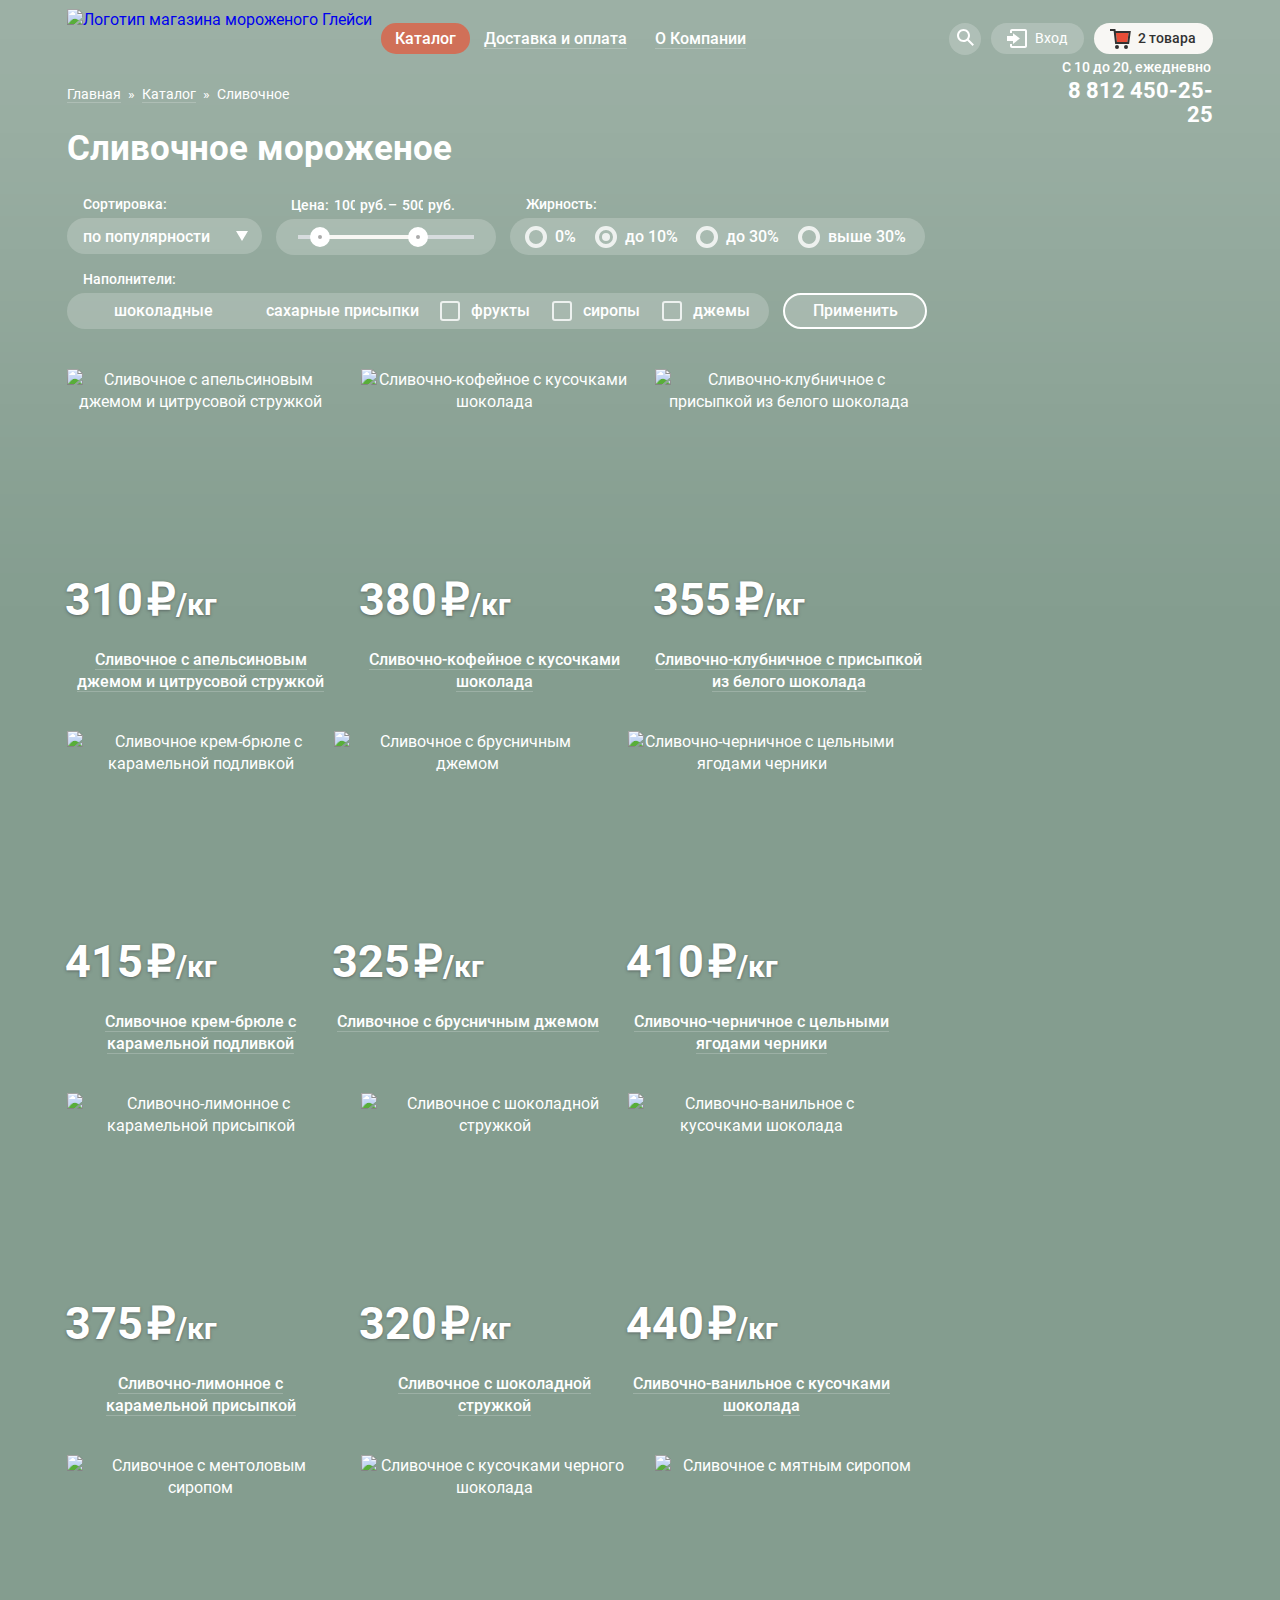
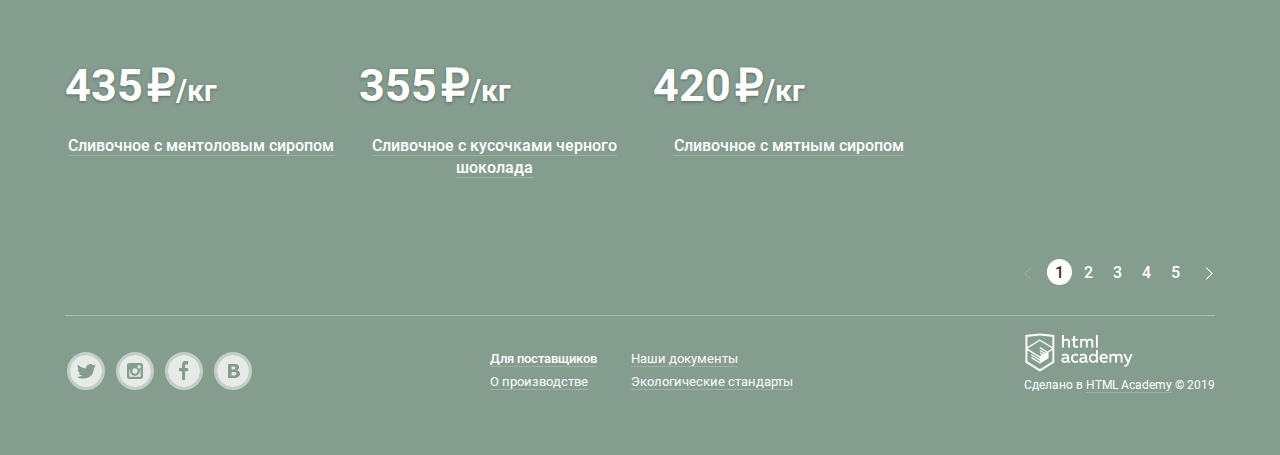
==== commit 274c14ef: "16. Личный проект: завершаем строить сетку на флексах" ====
--- a/catalog.html
+++ b/catalog.html
@@ -11,7 +11,7 @@
     <header class="main-header container">
       <nav class="main-navigation">
 
-        <a class="main-header-logo" href="">
+        <a class="main-header-logo" href="index.html">
           <img class="logo" src="img/logo.svg" width="154" height="64" alt="Логотип магазина мороженого Глейси">
         </a>
 
@@ -32,8 +32,8 @@
 
         <ul class="user-navigation">
           <li class="user-navigation-item">
-            <button class="user-navigation-btn search" type="button"> 
-              <svg class="user-navigation-icon icon-search" width="17" height="17">
+            <button class="user-navigation-btn search-button" type="button"> 
+              <svg class="user-navigation-icon" width="17" height="17">
                 <path class="user-navigation-svg" fill="#FFFFFF" d="M16.958,15.527L11.75,10.32C12.533,9.247,13,7.93,13,6.5C13,2.91,10.09,0,6.5,0S0,2.91,0,6.5
                   S2.91,13,6.5,13c1.438,0,2.763-0.473,3.839-1.263l5.205,5.204L16.958,15.527z M6.5,11C4.019,11,2,8.981,2,6.5S4.019,2,6.5,2
                   S11,4.019,11,6.5S8.981,11,6.5,11z"/>
@@ -43,7 +43,7 @@
             <div class="popup popup-search">
               <form class="search-form" action="http://echo.htmlacademy.ru" method="get">
                 <label class="visually-hidden" for="search-field">Поиск по сайту</label>
-                <input class="input" type="search" name="search" id="search-field" placeholder="Крем-брюле">
+                <input class="input input-search" type="search" name="search" id="search-field" placeholder="Крем-брюле">
                 <button class="visually-hidden" type="submit">Искать</button>
               </form>
             </div>
@@ -51,8 +51,8 @@
 
           <li class="user-navigation-item">
             <button class="user-navigation-btn login" type="button"> 
-              <svg class="icon-login" width="21" height="19">
-                <polygon class="user-navigation-svg" fill="#FFFFFF" points="6,14.875 12.917,9.5 6,4.125 6,7.042 -0.042,7.042 -0.042,11.959 6,11.959 	"/>
+              <svg class="user-navigation-icon icon-login" width="21" height="19">
+                <polygon class="user-navigation-svg" fill="#FFFFFF" points="6,14.875 12.917,9.5 6,4.125 6,7.042 -0.042,7.042 -0.042,11.959 6,11.959"/>
                 <path class="user-navigation-svg" fill="#FFFFFF" d="M18,0H5C3.9,0,3,0.9,3,2v2h2V2h13v15H5v-2H3v2c0,1.1,0.9,2,2,2h13c1.1,0,2-0.9,2-2V2C20,0.9,19.1,0,18,0z"
                   />
               </svg>
@@ -63,16 +63,16 @@
                 <p>
                   <label class="visually-hidden" for="user-login">Логин</label>
                   <input class="input login-field-email" id="user-login" type="email" name="login" placeholder="email@example.com">
-                </p>
+                </p >
                 <p>
                   <label class="visually-hidden" for="user-password">Пароль</label>
                   <input class="input login-field-password" id="user-password" type="password" name="password" placeholder="••••••••">
                 </p>
                 <div class="popup-login-bottom">
-                  <button class="button" type="submit">
+                  <button class="button login-button" type="submit">
                     Войти
                   </button>
-                  <ul>
+                  <ul class="popup-login-links">
                     <li><a class="restore" href="#">Забыли пароль?</a></li>
                     <li><a class="register" href="#">Новая регистрация</a></li>
                   </ul>
@@ -82,6 +82,7 @@
           </li>
 
           <li class="user-navigation-item">
+
             <button class="user-navigation-btn cart" type="button">
               <svg class="icon-cart cart-active" width="21" height="20">
                 <polygon fill="#E84D37" points="5.888,4.031 6.922,13 17.372,13 18.548,4.031 "/>
@@ -92,50 +93,43 @@
               </svg>
               2 товара
             </button>
-            <div class="popup popup-cart">
+
+            <div class="popup popup-cart popup-cart_text_s">
               <form class="cart-form" action="http://echo.htmlacademy.ru" method="post">
-                    <table class="cart-products">
-                      <thead class="visually-hidden">
-                        <tr>
-                          <th>Удалить</th>
-                          <th>Фото</th>
-                          <th>Название мороженного</th>
-                          <th>Количество</th>
-                          <th>Цена</th>
-                        </tr>
-                      </thead>
-                      <tbody>
-                        <tr>
-                          <td>
-                            <button class="cart-products-delete" type="button">
-                              <img src="img/delete.png" width="11" height="11" alt="Удалить Пломбир с апельсиновым джемом">
-                            </button>
-                          </td>
-                          <td><img class="cart-products-image" src="img/icecream-1.jpg" width="33" height="33" alt="Мороженое пломбир с апельсиновым джемом"></td>
-                          <td>Пломбир с апельсиновым джемом</td>
-                          <td>1,5 кг х <span class="cart-price">200 руб.</span></td>
-                          <td>300 руб.</td>
-                        </tr>
-                        <tr>
-                          <td>
-                            <button class="cart-products-delete" type="button">
-                              <img src="img/delete.png" width="11" height="11" alt="Удалить Пломбир с апельсиновым джемом">
-                            </button>
-                          </td>
-                          <td><img class="cart-products-image" src="img/icecream-2.jpg" width="33" height="33" alt="Мороженое пломбир с апельсиновым джемом"></td>
-                          <td>Клубничный пломбир с присыпкой 
-                            из белого шоколада</td>
-                          <td>1,5 кг х <span class="cart-price">300 руб.</span></td>
-                          <td>450 руб.</td>
-                        </tr>
-                      </tbody>
-                    </table>
-                    <div class="cart-products-summ">
-                      <b>Итого: 750 руб.</b>
-                    </div>
-                    <button class="button" id="order" type="submit">Оформить заказ</button>
+                <ul class="cart-list">
+                  <li class="cart-list__item">
+                    <button class="cart-item__delete">
+                      <svg version="1.1" id="Layer_1" xmlns="http://www.w3.org/2000/svg" xmlns:xlink="http://www.w3.org/1999/xlink" x="0px" y="0px" width="11" height="11" viewBox="0 0 11 11" enable-background="new 0 0 11 11" xml:space="preserve">
+                        <polygon fill="#231F20" points="10.979,0.728 10.271,0.021 5.5,4.792 0.729,0.021 0.021,0.728 4.793,5.5 0.021,10.271 0.728,10.979 
+                        5.5,6.207 10.271,10.979 10.979,10.271 6.207,5.5 "/>
+                      </svg>
+                      <span class="visually-hidden">Удалить Пломбир с апельсиновым джемом</span>
+                    </button>
+                    <img class="cart-item__image" src="img/icecream-1.jpg" width="33" height="33" alt="Мороженое пломбир с апельсиновым джемом">
+                    <p class="cart-item__title cart-item_text">Пломбир с апельсиновым джемом</p>
+                    <p class="cart-item__count cart-item_text">1,5 кг х <span class="cart-price">200 руб.</span></p>
+                    <p class="cart-item__price cart-item_text">300 руб.</p>
+                  </li>
+
+                  <li class="cart-list__item">
+                    <button class="cart-item__delete">
+                      <svg version="1.1" id="Layer_1" xmlns="http://www.w3.org/2000/svg" xmlns:xlink="http://www.w3.org/1999/xlink" x="0px" y="0px" width="11" height="11" viewBox="0 0 11 11" enable-background="new 0 0 11 11" xml:space="preserve">
+                        <polygon fill="#231F20" points="10.979,0.728 10.271,0.021 5.5,4.792 0.729,0.021 0.021,0.728 4.793,5.5 0.021,10.271 0.728,10.979 
+                        5.5,6.207 10.271,10.979 10.979,10.271 6.207,5.5 "/>
+                      </svg>
+                      <span class="visually-hidden">Удалить Клубничный пломбир с присыпкой из белого шоколада</span>
+                    </button>
+                    <img class="cart-item__image" src="img/icecream-2.jpg" width="33" height="33" alt="Мороженое пломбир с апельсиновым джемом">
+                    <p class="cart-item__title cart-item_text">Клубничный пломбир с присыпкой из белого шоколада</p>
+                    <p class="cart-item__count cart-item_text">1,5 кг х <span class="cart-price">300 руб.</span></p>
+                    <p class="cart-item__price cart-item_text">450 руб.</p>
+                  </li>
+                </ul>
+                <div class="cart__summ">Итого: 750 руб.</div>
+                <button class="button cart__button" id="order" type="submit">Оформить заказ</button>
               </form>
-            </div>
+            </div><!--POPUP CART-->
+
           </li>
         </ul>
 
--- a/css/style.css
+++ b/css/style.css
@@ -107,10 +107,12 @@
 .input,
 .textarea
 {
-  padding: 12px;
+  padding: 9px 12px;
 
   font-size: 14px;
   color: #999999;
+  
+  line-height: 24px;
 
   border: 1px solid rgba(178, 178, 178, 0.52);
   border-radius: 5px;
@@ -121,11 +123,11 @@
 }
 
 .input:hover {
-  padding: 11px;
+  padding: 8px 11px;
   border: 2px solid rgba(154, 154, 154, 0.52);
 }
 .input:focus {
-  padding: 11px;
+  padding: 8px 11px;
   
   outline: none;
 
@@ -281,13 +283,15 @@
   border-radius: 20px;
   background-color: rgba(255, 255, 255, 0.2);
 }
-.user-navigation-btn.search-button {
-  position: relative;
+.search-button {
   width: 32px;
   height: 32px;
   border-radius: 50%;
 }
-.search-button:hover + .popup-search {
+.user-navigation-item:hover > .popup-search,
+.user-navigation-item:hover > .popup-login,
+.user-navigation-item:hover > .popup-cart
+{
   display: block;
 }
 .user-navigation-btn.login,
@@ -300,10 +304,6 @@
   position: absolute;
   top: 6px;
   left: 16px;
-}
-.icon-search {
-  top: 7px;
-  left: 7px;
 }
 
 .user-navigation-btn:hover,
@@ -754,7 +754,7 @@
 }
 
 .slider-item a {
-  padding: 11px 41px 15px 41px;
+  padding: 13px 41px;
   margin: 0 auto;
 
   font-size: 32px;
@@ -827,7 +827,7 @@
   display: flex;
   justify-content: space-between;
   align-items: flex-start;
-  margin-top: 38px;
+  margin-top: 36px;
   font-size: 18px;
 }
 
@@ -871,7 +871,7 @@
   display: block;
 
   margin-left: auto;
-  margin-top: 45px;
+  margin-top: 43px;
 
   text-shadow: none;
 }
@@ -1201,19 +1201,25 @@
 
 
 .article-container + .newsletter {
-  padding: 25px 23px 25px 27px;
+  padding: 5px 7px;
 }
 .newsletter {
   color: #5a5a5a;
+  background-image: url(../img/newsletter-bg.svg);
+  background-repeat: no-repeat;
+  background-position: center;
+  background-size: cover;
+}
+.newsletter-wrap {
+  padding: 20px 14px 35px 20px;
 
   background-color: #f8f7f4;
-  background-image: url('../img/newsletter-bg.png');
-  background-repeat: no-repeat;
-  background-size: cover;
-}
+  border-radius: 10px;
+}
+
 .newsletter p {
   margin-top: 9px;
-  margin-bottom: 37px;
+  margin-bottom: 35px;
 }
 .newsletter-form {
   display: flex;
@@ -1221,12 +1227,15 @@
 .newsletter .newsletter-field {
   flex-basis: 368px;
 
+  margin-top: 1px;
+  margin-left: -1px;
+
   font-size: 16px;
   color: #999999;
 }
 .newsletter .button {
   margin-left: 11px;
-  padding: 9px 18px 13px 18px;
+  padding: 9px 20px 13px 19px;
 }
 
 /*------------------------------
@@ -1433,23 +1442,28 @@
 .popup {
   display: none;
   position: absolute;
+  border-radius: 4px;
 }
 .modal {
   position: fixed;
+  border-radius: 9px;
 }
 .modal,
 .popup {
   background-color: #f8f7f4;
-  border-radius: 4px;
   box-shadow: 0px 20px 20px 0px rgba(0, 0, 0, 0.4);
 }
 .modal-close {
-  position: fixed;
+  position: absolute;
   top: 14px;
-  right: 22px;
+  right: 15px;
 
   width: 18px;
   height: 18px;
+
+  padding: 0;
+  margin: 0;
+
 
   background: none;
   border: 0;
@@ -1469,18 +1483,13 @@
   color: #e84d37;
 }
 
-.popup-login-bottom a {
-  font-size: 13px;
-  font-weight: 400;
-}
-
-
 /*  FEEDBACK  */
 .feedback-form p {
   padding-bottom: 4px;
 }
 .modal-feedback {
   display: none;
+
   width: 477px;
   top: 50%;
   left: 50%;
@@ -1507,35 +1516,142 @@
 }
 .feedback-form .textarea{
   min-width: 427px;
+  height: 155px;
   padding-top: 10px;
 }
 .modal-feedback .button {
   display: block;
-  margin: 21px 0 8px auto;
+  margin: 20px 0 8px auto;
   padding-left: 23px;
   padding-right: 22px;
   padding-top: 10px;
 }
 
-
-
-
+/* SEARCH */
+.popup-search {
+  z-index: 1;
+  top: 36px;
+  right: 1px;
+
+  padding: 21px 16px 21px 15px;
+}
+.input-search {
+  width: 310px;
+}
+
+/* LOGIN */
+.popup-login {
+  z-index: 1;
+  top: 36px;
+  right: -1px;
+
+  padding: 4px 18px 7px 19px;
+}
+.login-form .input {
+  width: 240px;
+}
+.login-form p:first-child {
+  margin-bottom: 20px;
+}
+.popup-login-bottom {
+  display: flex;
+  justify-content: space-between;
+  margin-top: 20px;
+  padding-bottom: 14px;
+}
+.popup-login-bottom a {
+  font-size: 13px;
+  font-weight: 400;
+}
+.login-button {
+  padding-left: 24px;
+  padding-right: 25px;
+  height: 45px;
+}
+.popup-login-links {
+  padding: 0;
+  margin:0;
+}
+.popup-login-links li {
+  padding-bottom: 1px;
+  margin-bottom: -4px;
+}
+
+
+/* CART */
 .popup-cart {
+  display: none;
+  
+  z-index: 1;
+  top: 36px;
+  right: 0;
+}
+.popup-cart_text_s {
+  line-height: 16px;
   font-size: 13px;
   color: #323232;
 }
-.cart-products-delete {
+.cart-list {
+  width: 540px;
+  padding: 19px 16px 5px 16px;
+  margin: 0;
+}
+.cart-list__item {
+  display: flex;
+
+  margin-bottom: 17px;
+}
+.cart-list__item:last-child {
+  margin-bottom: 0;
+}
+.cart-item_text {
+  padding: 10px 0;
+  margin: 0;
+}
+.cart-item__delete {
+  width: 11px;
+  height: 11px;
+
+  padding: 11px 0;
+  margin: 0;
+
+  background: none;
+  border: none;
+
   cursor: pointer;
-  border: none;
-  background: none;
-}
-.cart-products-image {
+}
+.cart-item__image {
+  width: 33px;
+  height: 33px;
+
+  margin-left: 15px;
+
   border-radius: 50%;
 }
-.cart-price {
-  color: #999999;
-}
-.cart-products-summ {
+.cart-item__title {
+  flex-basis: 216px;
+  margin: 0 0 0 13px;
+}
+.cart-item__count {
+  margin-left: 31px;
+}
+.cart-item__price {
+  margin-left: 28px;
+}
+.cart__summ {
+  margin: 0 15px;
+  padding-top: 15px;
+
+  text-align: right;
+
+  line-height: 18px;
   font-size: 15px;
   font-weight: 700;
+
+  border-top: 1px solid #cacac7;
+}
+.cart__button {
+  display: block;
+  margin: 14px 14px 21px auto;
+  padding: 14px 15px;
 }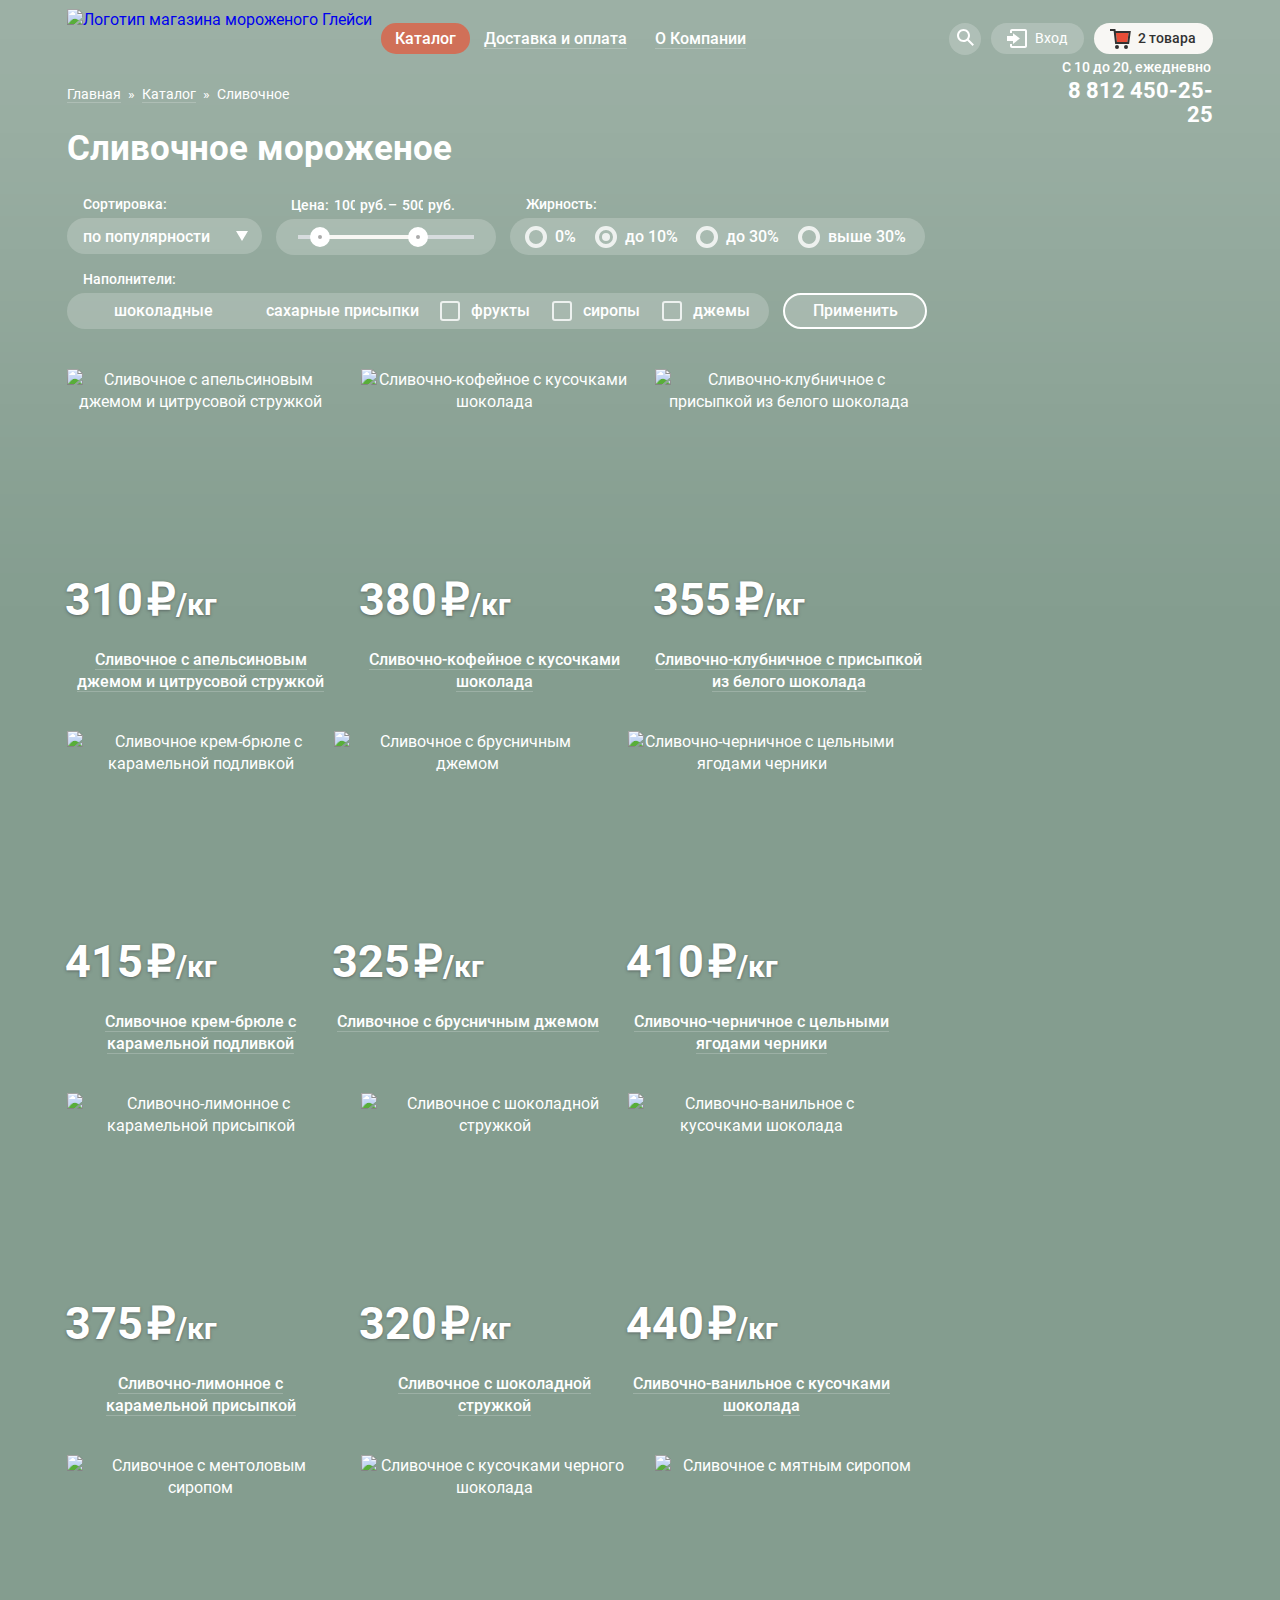
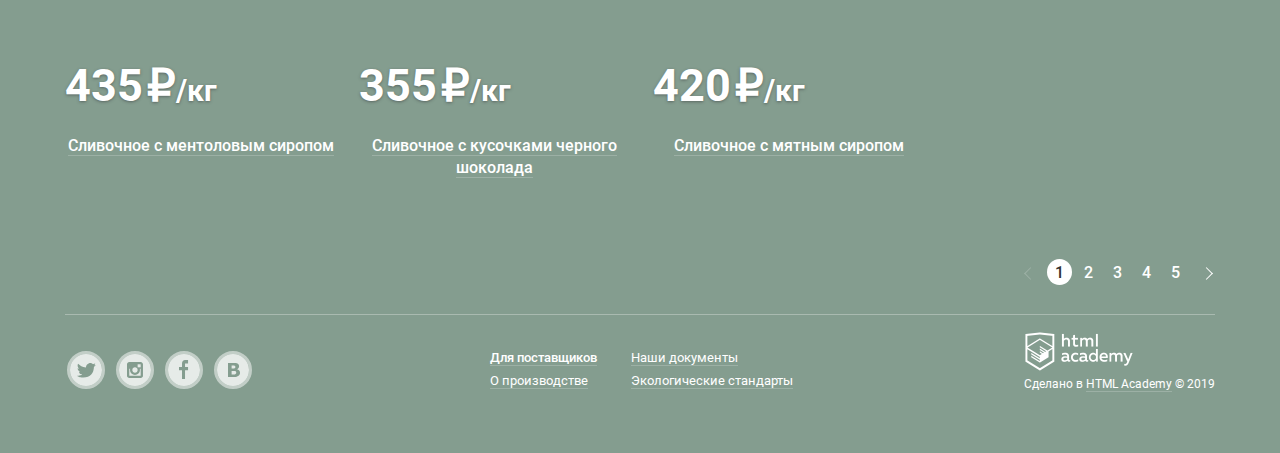
==== commit 3006496d: "16. Личный проект: завершаем строить сетку на флексах" ====
--- a/catalog.html
+++ b/catalog.html
@@ -4,7 +4,7 @@
     <meta charset="utf-8">
     <title>HTML Academy: Глейси</title>
     <link rel="stylesheet" href="css/normalize.css">
-    <link rel="stylesheet" href="css/style.css">
+    <link rel="stylesheet" href="css/style.min.css">
   </head>
   <body class="inner-page">
 
@@ -44,7 +44,7 @@
               <form class="search-form" action="http://echo.htmlacademy.ru" method="get">
                 <label class="visually-hidden" for="search-field">Поиск по сайту</label>
                 <input class="input input-search" type="search" name="search" id="search-field" placeholder="Крем-брюле">
-                <button class="visually-hidden" type="submit">Искать</button>
+                <button class="visually-hidden" type="submit" tabindex="-1">Искать</button>
               </form>
             </div>
           </li>
@@ -62,11 +62,11 @@
               <form class="login-form" action="https://echo.htmlacademy.ru" method="post">
                 <p>
                   <label class="visually-hidden" for="user-login">Логин</label>
-                  <input class="input login-field-email" id="user-login" type="email" name="login" placeholder="email@example.com">
+                  <input class="input login-field-email" id="user-login" type="email" name="login" placeholder="email@example.com" required>
                 </p >
                 <p>
                   <label class="visually-hidden" for="user-password">Пароль</label>
-                  <input class="input login-field-password" id="user-password" type="password" name="password" placeholder="••••••••">
+                  <input class="input login-field-password" id="user-password" type="password" name="password" placeholder="••••••••" required>
                 </p>
                 <div class="popup-login-bottom">
                   <button class="button login-button" type="submit">
@@ -99,7 +99,7 @@
                 <ul class="cart-list">
                   <li class="cart-list__item">
                     <button class="cart-item__delete">
-                      <svg version="1.1" id="Layer_1" xmlns="http://www.w3.org/2000/svg" xmlns:xlink="http://www.w3.org/1999/xlink" x="0px" y="0px" width="11" height="11" viewBox="0 0 11 11" enable-background="new 0 0 11 11" xml:space="preserve">
+                      <svg width="11" height="11">
                         <polygon fill="#231F20" points="10.979,0.728 10.271,0.021 5.5,4.792 0.729,0.021 0.021,0.728 4.793,5.5 0.021,10.271 0.728,10.979 
                         5.5,6.207 10.271,10.979 10.979,10.271 6.207,5.5 "/>
                       </svg>
@@ -113,7 +113,7 @@
 
                   <li class="cart-list__item">
                     <button class="cart-item__delete">
-                      <svg version="1.1" id="Layer_1" xmlns="http://www.w3.org/2000/svg" xmlns:xlink="http://www.w3.org/1999/xlink" x="0px" y="0px" width="11" height="11" viewBox="0 0 11 11" enable-background="new 0 0 11 11" xml:space="preserve">
+                      <svg width="11" height="11">
                         <polygon fill="#231F20" points="10.979,0.728 10.271,0.021 5.5,4.792 0.729,0.021 0.021,0.728 4.793,5.5 0.021,10.271 0.728,10.979 
                         5.5,6.207 10.271,10.979 10.979,10.271 6.207,5.5 "/>
                       </svg>
@@ -376,13 +376,13 @@
         </ul>
         
         <ul class="catalog-pagination">
-          <li class="back"><i class="left"></i></li>
-          <li><a class="current" href="">1</a></li>
-          <li><a href="#">2</a></li>
-          <li><a href="#">3</a></li>
-          <li><a href="#">4</a></li>
-          <li><a href="#">5</a></li>
-          <li class="next"><i class="right"></i></li>
+          <li class="back"><a class="pagination-arrow pagination-arrow__left" href="#"></a></li>
+          <li><a class="pagination__item current" href="">1</a></li>
+          <li><a class="pagination__item" href="#">2</a></li>
+          <li><a class="pagination__item" href="#">3</a></li>
+          <li><a class="pagination__item" href="#">4</a></li>
+          <li><a class="pagination__item" href="#">5</a></li>
+          <li class="next"><a class="pagination-arrow pagination-arrow__right" href="#"></a></li>
         </ul>
 
       </section>
@@ -471,6 +471,6 @@
       </div>
     </footer>
 
-    <script src="js/script.js"></script>
+    <script src="js/script.min.js"></script>
   </body>
 </html>
--- a/css/style.min.css
+++ b/css/style.min.css
@@ -0,0 +1 @@
+@font-face{font-family:'Roboto';font-style:normal;font-weight:400;font-display:swap;src:url(../fonts/roboto-v20-latin_cyrillic-regular.woff2) format("woff2"),url(../fonts/Roboto-Regular.woff) format("woff"),}@font-face{font-family:'Roboto';font-style:normal;font-weight:500;font-display:swap;src:url(../fonts/roboto-v20-latin_cyrillic-500.woff2) format("woff2"),url(../fonts/Roboto-Medium.woff) format("woff"),}@font-face{font-family:'Roboto';font-style:normal;font-weight:700;font-display:swap;src:url(../fonts/roboto-v20-latin_cyrillic-700.woff2) format("woff2"),url(../fonts/Roboto-Bold.woff) format("woff"),}*,::before,::after{box-sizing:border-box}body{margin:0;padding:0;min-width:1200px;font-family:'Roboto','Arial',sans-serif;font-size:16px;color:#fff;line-height:22px}body.inner-page{background-color:#849d8f;background-image:url(../img/inner-bg.png);background-repeat:repeat-x;background-position:top}a{text-decoration:none}img{max-width:100%;height:auto}.container{margin:0 auto;padding:0 27px;max-width:1200px}.button{font:inherit;padding:11px 23px;text-align:center;font-size:18px;font-weight:500;color:#fff;text-shadow:0 2px 5px rgba(160,32,11,0.76);border:none;border-radius:25px;box-shadow:0 2px 2px 0 rgba(172,16,0,0.64);background-image:linear-gradient(to top,#e74a35,#f26843)}.button:hover,.button:focus{cursor:pointer;box-shadow:0 2px 2px 0 #ac1000;background-image:linear-gradient(to bottom,rgba(255,255,255,0.2),rgba(255,255,255,0.2)),linear-gradient(to top,#e74a35,#f26843)}.button:active{box-shadow:inset 0 2px 2px 0 #942718;background-image:linear-gradient(to bottom,rgba(0,0,0,0.07),rgba(0,0,0,0.07)),linear-gradient(to top,#e74a35,#f26843)}.visually-hidden{position:absolute;width:1px;height:1px;margin:-1px;border:none;padding:0;clip:rect(0 0 0 0);overflow:hidden}.input,.textarea{padding:9px 12px;font-size:14px;color:#999;line-height:24px;border:1px solid rgba(178,178,178,0.52);border-radius:5px}.input::-webkit-input-placeholder{font-weight:400;color:#999}.input::-moz-placeholder{font-weight:400;color:#999}.input:-ms-input-placeholder{font-weight:400;color:#999}.input::-ms-input-placeholder{font-weight:400;color:#999}.input::placeholder{font-weight:400;color:#999}.input:hover{padding:8px 11px;border:2px solid rgba(154,154,154,0.52)}.input:focus{padding:8px 11px;outline:none;font-weight:700;border:2px solid rgba(46,136,228,0.52)}.user-navigation,.site-navigation,.site-navigation ul,.popup ul,.breadcrumbs,.slider ul,.catalog-list,.about-list,.footer ul,.filter-options,.catalog-pagination{list-style:none}.main-navigation,.site-navigation,.user-navigation{display:flex;flex-wrap:wrap}.main-navigation{padding-top:9px}.site-navigation{max-width:500px;margin-left:9px;padding:3px 0 0}.site-navigation-item{position:relative;padding:0 14px}.site-navigation-item > a{font-weight:500;color:#fff;border-bottom:1px solid rgba(255,255,255,0.2)}.site-navigation-item > .active,.site-navigation-item > a:hover,.site-navigation-item > a:focus,.site-navigation-item > a:active{margin:0 -14px;padding:6px 14px;color:#323232;border:none;border-radius:15px;background-color:#f7f6f3}.site-navigation-item > .active{color:#fff;background-color:#d07058}.site-navigation-item > a:active{box-shadow:inset 0 2px 1px 0 #696969;background-color:#ededed}.site-subnavigation{visibility:hidden;z-index:1;position:absolute;top:30px;left:-6px;margin:0;padding:0;background-color:#f8f7f4;border-radius:4px;box-shadow:0 20px 20px 0 rgba(0,0,0,0.4);border-radius:4px;overflow:hidden;opacity:0;transition:.5s}.site-navigation-item:hover > .site-subnavigation,.dropdown:focus + .site-subnavigation{visibility:visible;opacity:1;transition:.9s}.site-subnavigation a{font-size:14px;font-weight:400;text-decoration:none;color:#323232;border:none}.site-subnavigation-item:first-child:after{content:"";position:absolute;left:7px;right:9px;height:1px;background-color:rgba(0,0,0,0.2)}.site-subnavigation-item a{display:block;padding:9px 22px 6px 20px;line-height:16px;white-space:nowrap}.site-subnavigation-item:first-child a{padding-top:11px;padding-bottom:12px;font-weight:700}.site-subnavigation-item:last-child a{padding-bottom:14px}.site-subnavigation-item a:hover,.site-subnavigation-item a:focus{background-color:#fbded7}.site-subnavigation-item a:active{background-color:#f6b5a5}.user-navigation{margin:14px 0 0 auto}.user-navigation-item{position:relative;padding-left:10px}.user-navigation-btn{position:relative;display:block;font-size:14px;color:#fff;border:none;border-radius:20px;background-color:rgba(255,255,255,0.2)}.search-button{width:32px;height:32px;border-radius:50%}.user-navigation-item:hover > .popup-search,.search-button:focus + .popup-search,.user-navigation-item:hover > .popup-login,.login:focus + .popup-login,.user-navigation-item:hover > .popup-cart,.cart:focus + .popup-cart{visibility:visible;opacity:1;transition:.9s}.user-navigation-btn.login,.user-navigation-btn.cart{padding:7px 17px 8px 44px}.icon-cart,.icon-login{position:absolute;top:6px;left:16px}.user-navigation-btn:hover,.user-navigation-btn:focus{cursor:pointer;color:#323232;background-color:#f8f7f4}.user-navigation-btn:hover .user-navigation-svg,.user-navigation-btn:focus .user-navigation-svg{fill:#323232}.inner-page .cart{background-color:#f8f7f4;color:#323232;font-weight:500}.cart-active path,.cart-active circle{fill:#323232}.cart-active polygon{fill:#e84d37}.breadcrumbs{margin:17px 0 0}.breadcrumbs,.subheader{display:flex;justify-content:space-between;padding:0}.breadcrumbs,.breadcrumbs a{font-size:14px;font-weight:400;color:#fff}.breadcrumbs a{border-bottom:1px solid rgba(255,255,255,0.2)}.breadcrumbs a:hover,.breadcrumbs a:active,.breadcrumbs a:focus{color:#ffbc9e;border-bottom:1px solid rgba(255,188,158,0.2)}.breadcrumbs li:not(:last-child)::after{content:"»";padding:0 7px}.inner-page .title{margin:10px 0 0;font-size:35px}.filters{margin-top:33px;max-width:861px}.filters-form{display:flex;flex-wrap:wrap}.filter{margin:0 14px 0 0;padding:0;border:none}.filters .filter-title{margin-bottom:3px;padding-left:16px;font-size:14px;font-weight:500}.filter-option label,.sort-list{font-weight:500}.filter-cover{border-radius:20px;background-color:rgba(255,255,255,0.2)}.filter-option label{position:relative;padding-left:30px;display:block;cursor:pointer;-webkit-user-select:none;-moz-user-select:none;-ms-user-select:none;user-select:none}.filter-input:disabled + label{opacity:.4}.sort-list{padding:10px 33px 8px 16px;color:#fff;border:none;-webkit-appearance:none;-moz-appearance:none;appearance:none}.sort-list::-ms-expand{display:none}.sort-list option{color:#323232}.select-wrapper{position:relative}.select-wrapper::after{content:"";position:absolute;bottom:13px;right:14px;width:0;height:0;border-left:6px solid transparent;border-right:6px solid transparent;border-top:10px solid #fff}.select-wrapper:hover .sort-list,.select-wrapper:focus .sort-list,.select-wrapper:active .sort-list{color:#323232;cursor:pointer;background-color:#f1f1f1}.select-wrapper:hover::after,.select-wrapper:focus::after{border-top:10px solid #000}.range-filter{width:220px}.range-controls{position:relative;padding:16px 22px}.range-controls .scale{height:4px;background:#d7dcde}.range-controls .bar{width:55%;height:4px;margin-left:20px;background:#f8f7f4}.range-controls .toggle{position:absolute;top:8px;left:0;width:4px;height:4px;padding:2px;border:8px solid #fff;background-color:#ababab;border-radius:50%;cursor:pointer}.range-controls .toggle:hover,.range-controls .toggle:focus{top:7px;border:9px solid #fff}.range-controls .toggle-min{left:34px}.range-controls .toggle-max{left:132px}.price-controls{margin-bottom:-2px;padding-left:15px;padding-top:1px;font-size:0}.price-controls label{display:inline-block;width:47.5%;vertical-align:baseline;font-size:14px;font-weight:500}.price-controls input{width:25px;color:#fff;font-weight:500;background:none;border:none}.filter-richness{margin:0;min-width:415px}.filter-richness .filter-options{display:flex;flex-wrap:wrap;justify-content:space-between;margin:0;padding:8px 19px 7px 15px}.filter-input-radio + label::before{content:"";position:absolute;left:0;top:0;width:22px;height:22px;border:4px solid rgba(255,255,255,0.8);border-radius:50%}.filter-input-radio:hover + label::before,.filter-input-radio:focus + label::before{border:4px solid rgba(255,255,255,1)}.filter-input-radio:checked + label::after{content:"";position:absolute;top:7px;left:7px;width:8px;height:8px;background-color:rgba(255,255,255,0.8);border-radius:50%}.filter-input-radio:checked:hover + label::after{background-color:rgba(255,255,255,1)}.filter-filler{margin-top:13px;min-width:702px}.filter-filler .filter-options{display:flex;flex-wrap:wrap;justify-content:space-around;margin:0;padding:7px 8px 7px 6px}.filter-input-checkbox + label::before{content:"";position:absolute;left:-1px;top:1px;width:20px;height:20px;border:2px solid rgba(255,255,255,0.8);border-radius:3px}.filter-input-checkbox + label:hover::before,.filter-input-checkbox + label:focus::before{border:2px solid rgba(255,255,255,1)}.filter-input-checkbox:checked + label::before{display:none}.filter-input-checkbox:checked + label::after{content:"";position:absolute;top:1px;left:-1px;width:23px;height:23px;background-image:url(../img/checkbox-on.svg);background-repeat:no-repeat;background-position:0 0;background-size:contain;opacity:.8}.filter-input-checkbox:checked + label:hover::after{opacity:1}.filters-button{margin-top:38px;padding:5px 27px 5px 28px;color:#fff;font-size:inherit;font-weight:500;border:solid 2px #fff;border-radius:30px;background-color:rgba(255,255,255,0.2);cursor:pointer}.filters-button:hover,.filters-button:focus{color:#323232;background-color:#fff}.filters-button:active{padding:7px 29px 7px 30px;box-shadow:inset 0 2px 1px 0 #696969;background-color:#ededed;border:none}.contacts.block{max-width:170px;margin-top:-10px;margin-left:auto}.contacts{font-size:14px;font-weight:500;text-align:right}.contacts p{padding:0 2px 0 0;margin:0 0 2px}.contacts a{font-weight:700;font-size:22px;color:#fff;border:none}.wrap{background-color:#849d8f;background-image:url(../img/new-slider-1.png);background-repeat:no-repeat;background-position-x:51.3%;transition:background-image .5s ease,background-color .5s ease}.wrap::before,.wrap::after{content:"";visibility:hidden}.wrap::before{background-image:url(../img/new-slider-2.png)}.wrap::after{background-image:url(../img/new-slider-3.png)}.slider{position:relative;padding-top:215px;padding-bottom:7px;overflow:hidden;text-align:center}.slider-list{width:700px;margin:0 auto;padding:0;font-size:60px;line-height:60px;font-weight:800}.slide{display:none}.slider-item h3{margin-bottom:21px;line-height:60px;font-size:60px;font-weight:700;text-align:center}.slider-item a{padding:13px 41px;margin:0 auto;font-size:32px;font-weight:700;text-shadow:0 2px 5px rgba(160,32,11,0.76);border-radius:50px}.slider-controls{position:absolute;bottom:28px;left:0;z-index:20;font-size:0}.slider-controls label{display:inline-block;width:21px;height:21px;margin-right:8px;vertical-align:middle;background-color:transparent;border:2px solid #fff;border-radius:50%;cursor:pointer}.slider-controls label:hover,.slider-controls label:focus{background-color:rgba(255,255,255,0.4)}.slider-controls label:active{background-color:#fff}#product-1:checked ~ .wrap{background-color:#849d8f;background-image:url(../img/new-slider-1.png)}#product-2:checked ~ .wrap{background-color:#8996a6;background-image:url(../img/new-slider-2.png)}#product-3:checked ~ .wrap{background-color:#9d8b84;background-image:url(../img/new-slider-3.png)}#product-1:checked ~ .wrap #slide1,#product-2:checked ~ .wrap #slide2,#product-3:checked ~ .wrap #slide3{display:block}#product-1:checked ~ .wrap label[for="product-1"],#product-2:checked ~ .wrap label[for="product-2"],#product-3:checked ~ .wrap label[for="product-3"]{background-color:#fff}.stocks{display:flex;justify-content:space-between;align-items:flex-start;margin-top:36px;font-size:18px}.article-container{padding:20px;width:560px;min-height:229px;border-radius:14px}.stocks h3{margin-top:5px;margin-bottom:26px;font-size:35px}.stocks p{margin-bottom:43px;font-weight:700}.stocks .raspberries,.stocks .chocolate{background-repeat:no-repeat;background-size:cover;background-position:center}.stocks .chocolate{background-color:#3d120b;background-image:url(../img/stock-chocolate.jpg)}.stocks .raspberries{background-color:#670d1e;background-image:url(../img/stock-raspberries.jpg)}.stocks .button{display:block;margin-left:auto;text-shadow:none}.raspberries .button{max-width:167px;padding:11px 24px 12px 22px}.chocolate .button{max-width:190px;padding:10px 23px 13px 21px}.catalog{margin-top:40px}.card:hover,.card:focus{flex:none;max-width:266px;position:relative;cursor:pointer}.card{position:relative}.card::before{content:"";z-index:1;position:absolute;top:-6px;left:-14px;width:293px;height:calc(100% + 45px);border-radius:5px}.card:hover::before{background-color:#f8f7f4;box-shadow:0 20px 20px 0 rgba(0,0,0,0.4)}.hit:hover::after,.card:hover .catalog-item-title,.card:hover .catalog-item-price,.card:hover .catalog-item-image,.card:hover .button{z-index:2}.card > .button{order:2;display:none;padding:11px 20px}.card:hover > .button,.card:focus > .button{position:absolute;bottom:-15px;left:30px;display:block}.catalog-list{display:flex;flex-wrap:wrap;align-items:flex-start;margin:0;padding:0}.catalog-item{display:flex;flex-basis:266px;flex-direction:column;margin-right:27px;min-height:362px;text-align:center}.catalog-item:nth-child(4n){margin-right:0}.catalog-item-image{width:267px;height:267px}.catalog-item-title{order:1;margin-top:13px;font-size:16px;font-weight:400}.catalog-item-title a{font-size:16px;font-weight:500;color:#fff;border-bottom:1px solid rgba(255,255,255,0.2)}.catalog-item-title a:hover,.catalog-item-title a:active,.catalog-item-title a:focus{color:#ffbc9e;border-bottom:1px solid rgba(255,188,158,0.2)}.catalog-item-price{position:absolute;top:190px;left:-2px;font-size:30px;font-weight:700;text-shadow:0 1px 3px rgba(49,50,53,0.5)}.catalog-item-price span::after{content:"₽";padding-left:4px}.catalog-item-price span{font-size:45px;font-weight:700;text-shadow:0 1px 3px rgba(49,50,53,0.5)}.popular-products.block{margin-top:40px}.catalog-list .hit::after{content:url('../img/hit.png');position:absolute;top:0;left:0}.catalog-pagination{margin-left:auto;margin-top:45px;width:187px;padding:0}.catalog-pagination .back{margin-right:8px}.catalog-pagination .next{margin-left:10px}.catalog-pagination li{display:inline-block;vertical-align:baseline}.pagination__item{padding:4px 8px 3px;color:#fff;font-weight:500;border-radius:50%}.pagination__item:hover,.pagination__item:focus{background-color:rgba(255,255,255,0.2)}.pagination__item.current,.pagination__item:active{color:#323232;background-color:#fff}.pagination-arrow{display:inline-block;padding:4px;vertical-align:middle;border:solid #fff;border-width:0 1px 1px 0}.pagination-arrow__left{opacity:.2;transform:rotate(135deg);-webkit-transform:rotate(135deg)}.pagination-arrow__right{-webkit-transform:rotate(-45deg);transform:rotate(-45deg)}.about{min-height:306px;padding:24px 20px 20px;color:#323232;border-radius:17px;background-color:#849d8f;background-image:url(../img/about-bg.png);background-repeat:repeat}.about .about-title{margin-top:0;margin-bottom:-5px;line-height:30px;font-size:24px;font-weight:500}.about-list{display:flex;flex-wrap:wrap;padding:0;margin:0}.about-list .about-list__item{flex-basis:540px;position:relative;margin-bottom:-5px}.about-list .about-list__item:nth-child(2),.about-list .about-list__item:nth-child(4){margin-left:25px}.about-list__item.delivery p,.about-list__item.orders p{padding:28px 0 0 58px}.about-list p{margin:0;padding:28px 0 0 56px}.about-list__item::before{content:"";display:block;position:absolute;top:15px;left:0;width:49px;height:49px;background-image:url(../img/about-sprite.png);background-repeat:no-repeat}.about .production::before{background-position:0 0}.about .natural::before{background-position:0 -100px}.about .orders::before{background-position:0 -50px}.about .delivery::before{background-position:0 -150px}.newsletter-blog.block{margin-top:40px}.newsletter-blog{display:flex;justify-content:space-between;align-items:flex-start}.blog,.newsletter{min-height:220px}.blog{background-color:#fff;background-image:url(../img/blog-bg.png);background-repeat:no-repeat;background-size:cover}.blog-title{margin:4px 0 3px 1px;font-size:16px;font-weight:500;color:#323232}.blog-link{display:block;margin-left:3px;max-width:300px;line-height:30px;font-size:20px;color:#323232;text-decoration:underline}.blog-link h3{margin:0}.blog-link:hover{color:#e84d37}.article-container + .newsletter{padding:5px 7px}.newsletter{color:#5a5a5a;background-image:url(../img/newsletter-bg.svg);background-repeat:no-repeat;background-position:center;background-size:cover}.newsletter-wrap{padding:20px 14px 35px 20px;background-color:#f8f7f4;border-radius:10px}.newsletter p{margin-top:9px;margin-bottom:35px}.newsletter-form{display:flex}.newsletter .newsletter-field{flex-basis:368px;margin-top:1px;margin-left:-1px;font-size:16px;color:#999}.newsletter .button{margin-left:11px;padding:9px 20px 13px 19px}.address-map{position:relative;margin:39px 0 10px;min-width:1200px;min-height:430px}.address-map-image{position:absolute;top:0;left:50%;z-index:1;margin-left:-600px}.address-map iframe{position:relative;z-index:2;width:100%;border:none}.address-map-text{z-index:3;max-width:302px;position:absolute;top:63px;right:138px;padding:21px 27px 34px 25px;line-height:20px;font-size:14px;color:#323232;border-radius:15px;background-color:#fff}.address-map-text p:first-child{max-width:150px;margin-top:7px;margin-bottom:0}.address-map-text p:nth-child(2){margin:2px 0;line-height:24px;font-weight:700;font-size:18px}.address-map-text p:nth-child(3){margin-top:17px;margin-bottom:7px}.address-map-text p:nth-child(4){margin-top:7px}.address-map-text .telephone{margin-bottom:0;font-size:18px;font-weight:700;color:#323232;border:none}.address-map-text p:last-of-type{margin:2px 0}.feedback-button{display:block;margin-top:25px;text-shadow:none}.footer{display:flex;justify-content:space-between;padding-top:2px;padding-bottom:10px}.inner-page .footer{width:calc(1200px - 50px);margin:30px auto;padding:16px 0;border-top:1px solid rgba(255,255,255,0.3)}.footer-social{display:flex;margin-top:20px;margin-left:2px;padding:0}.footer-social .social-icon{display:block;width:38px;height:38px;margin-right:11px;border:3px solid rgba(255,255,255,0.5);border-radius:50%}.social-icon svg{opacity:.8}.social-icon:hover,.social-icon:focus{border-color:rgba(255,255,255,0.7)}.social-icon:hover svg,.social-icon:focus svg{opacity:1}.social-icon:active path{opacity:1;fill:#e9e9e9}.footer-links{margin-top:15px}.footer-links-list{margin:0;padding:0;display:flex;flex-wrap:wrap;max-width:350px}.footer-links-list li{width:46.5%}.footer-links-list li:nth-child(3){padding-left:21px}.footer-links a{font-size:13px;font-weight:400;color:#fff;border-bottom:1px solid rgba(255,255,255,0.2)}.footer-links a:hover,.footer-links a:active,.footer-links a:focus{color:#ffbc9e;border-bottom:1px solid rgba(255,188,158,0.2)}.footer-links .supplier{position:relative;font-weight:700}.footer-links .supplier a{margin-left:21px;font-weight:500}.footer-links .supplier::before{content:"";display:block;position:absolute;left:0;top:5px;width:15px;height:13px;background-image:url(../img/heart.svg);background-repeat:no-repeat}.footer-htmlacademy{padding-top:1px;font-size:12px}.htmlacademy-logo{margin-left:1px;border:none}.footer-htmlacademy p{margin-top:-5px;padding:0}.footer-htmlacademy-link{font-size:12px;font-weight:400;color:#fff;border-bottom:1px solid rgba(255,255,255,0.2)}.footer-htmlacademy-link:hover,.footer-htmlacademy-link:active,.footer-htmlacademy-link:focus{color:#ffbc9e;border-bottom:1px solid rgba(255,188,158,0.2)}@-webkit-keyframes bounce{0%{-webkit-transform:translateY(-2000px);transform:translateY(-2000px)}70%{-webkit-transform:translateY(30px);transform:translateY(30px)}90%{-webkit-transform:translateY(-10px);transform:translateY(-10px)}100%{-webkit-transform:translateY(0);transform:translateY(0)}}@keyframes bounce{0%{-webkit-transform:translateY(-2000px);transform:translateY(-2000px)}70%{-webkit-transform:translateY(30px);transform:translateY(30px)}90%{-webkit-transform:translateY(-10px);transform:translateY(-10px)}100%{-webkit-transform:translateY(0);transform:translateY(0)}}@-webkit-keyframes shake{0%,100%{-webkit-transform:translateX(0);transform:translateX(0)}10%,30%,50%,70%{-webkit-transform:translateX(-10px);transform:translateX(-10px)}20%,40%,60%,90%{-webkit-transform:translateX(10px);transform:translateX(10px)}}@keyframes shake{0%,100%{-webkit-transform:translateX(0);transform:translateX(0)}10%,30%,50%,70%{-webkit-transform:translateX(-10px);transform:translateX(-10px)}20%,40%,60%,90%{-webkit-transform:translateX(10px);transform:translateX(10px)}}.popup{z-index:4;visibility:hidden;position:absolute;border-radius:4px;opacity:0;transition:.5s}.modal{z-index:4;position:fixed;border-radius:9px;-webkit-animation:bounce .6s;animation:bounce .6s}.modal,.popup{background-color:#f8f7f4;box-shadow:0 20px 20px 0 rgba(158,154,154,0.4)}.modal-close{position:absolute;top:14px;right:15px;width:18px;height:18px;padding:0;margin:0;background:none;border:0;cursor:pointer}.modal-error{-webkit-animation:shake .6s;animation:shake .6s}.modal a,.popup a{color:#323232}.modal a:hover,.modal a:focus,.modal a:active,.popup a:hover,.popup a:focus,.popup a:active{color:#e84d37}.feedback-form p{padding-bottom:4px}.modal-feedback{display:none;width:477px;top:50%;left:50%;padding:20px 25px;margin-top:-221px;margin-left:-237px}.modal-feedback-title{padding:0;margin:-4px 0 19px -1px;line-height:28px;font-size:24px;font-weight:500;color:#323232}.feedback-field-name,.feedback-field-email,.feedback-field-message{font-size:16px}.feedback-form .input{min-width:267px}.feedback-form .textarea{min-width:427px;height:155px;padding-top:10px}.modal-feedback .button{display:block;margin:20px 0 8px auto;padding-left:23px;padding-right:22px;padding-top:10px}.popup-search{z-index:1;top:36px;right:1px;padding:21px 16px 21px 15px}.input-search{width:310px}.popup-login{z-index:1;top:36px;right:-1px;padding:4px 18px 7px 19px}.login-form .input{width:240px}.login-form p:first-child{margin-bottom:20px}.popup-login-bottom{display:flex;justify-content:space-between;margin-top:20px;padding-bottom:14px}.popup-login-bottom a{font-size:13px;font-weight:400}.login-button{padding-left:24px;padding-right:25px;height:45px}.popup-login-links{padding:0;margin:0}.popup-login-links li{padding-bottom:1px;margin-bottom:-4px}.popup-login-links a{text-decoration:underline}.popup-cart{z-index:1;top:36px;right:0}.popup-cart_text_s{line-height:16px;font-size:13px;color:#323232}.cart-list{width:540px;padding:19px 16px 5px;margin:0}.cart-list__item{display:flex;margin-bottom:17px}.cart-list__item:last-child{margin-bottom:0}.cart-item_text{padding:10px 0;margin:0}.cart-item__delete{width:11px;height:11px;padding:11px 0;margin:0;background:none;border:none;cursor:pointer}.cart-item__image{width:33px;height:33px;margin-left:15px;border-radius:50%}.cart-item__title{flex-basis:216px;margin:0 0 0 13px}.cart-item__count{margin-left:31px}.cart-item__price{margin-left:28px}.cart__summ{margin:0 15px;padding-top:15px;text-align:right;line-height:18px;font-size:15px;font-weight:700;border-top:1px solid #cacac7}.cart__button{display:block;margin:14px 14px 21px auto;padding:14px 15px}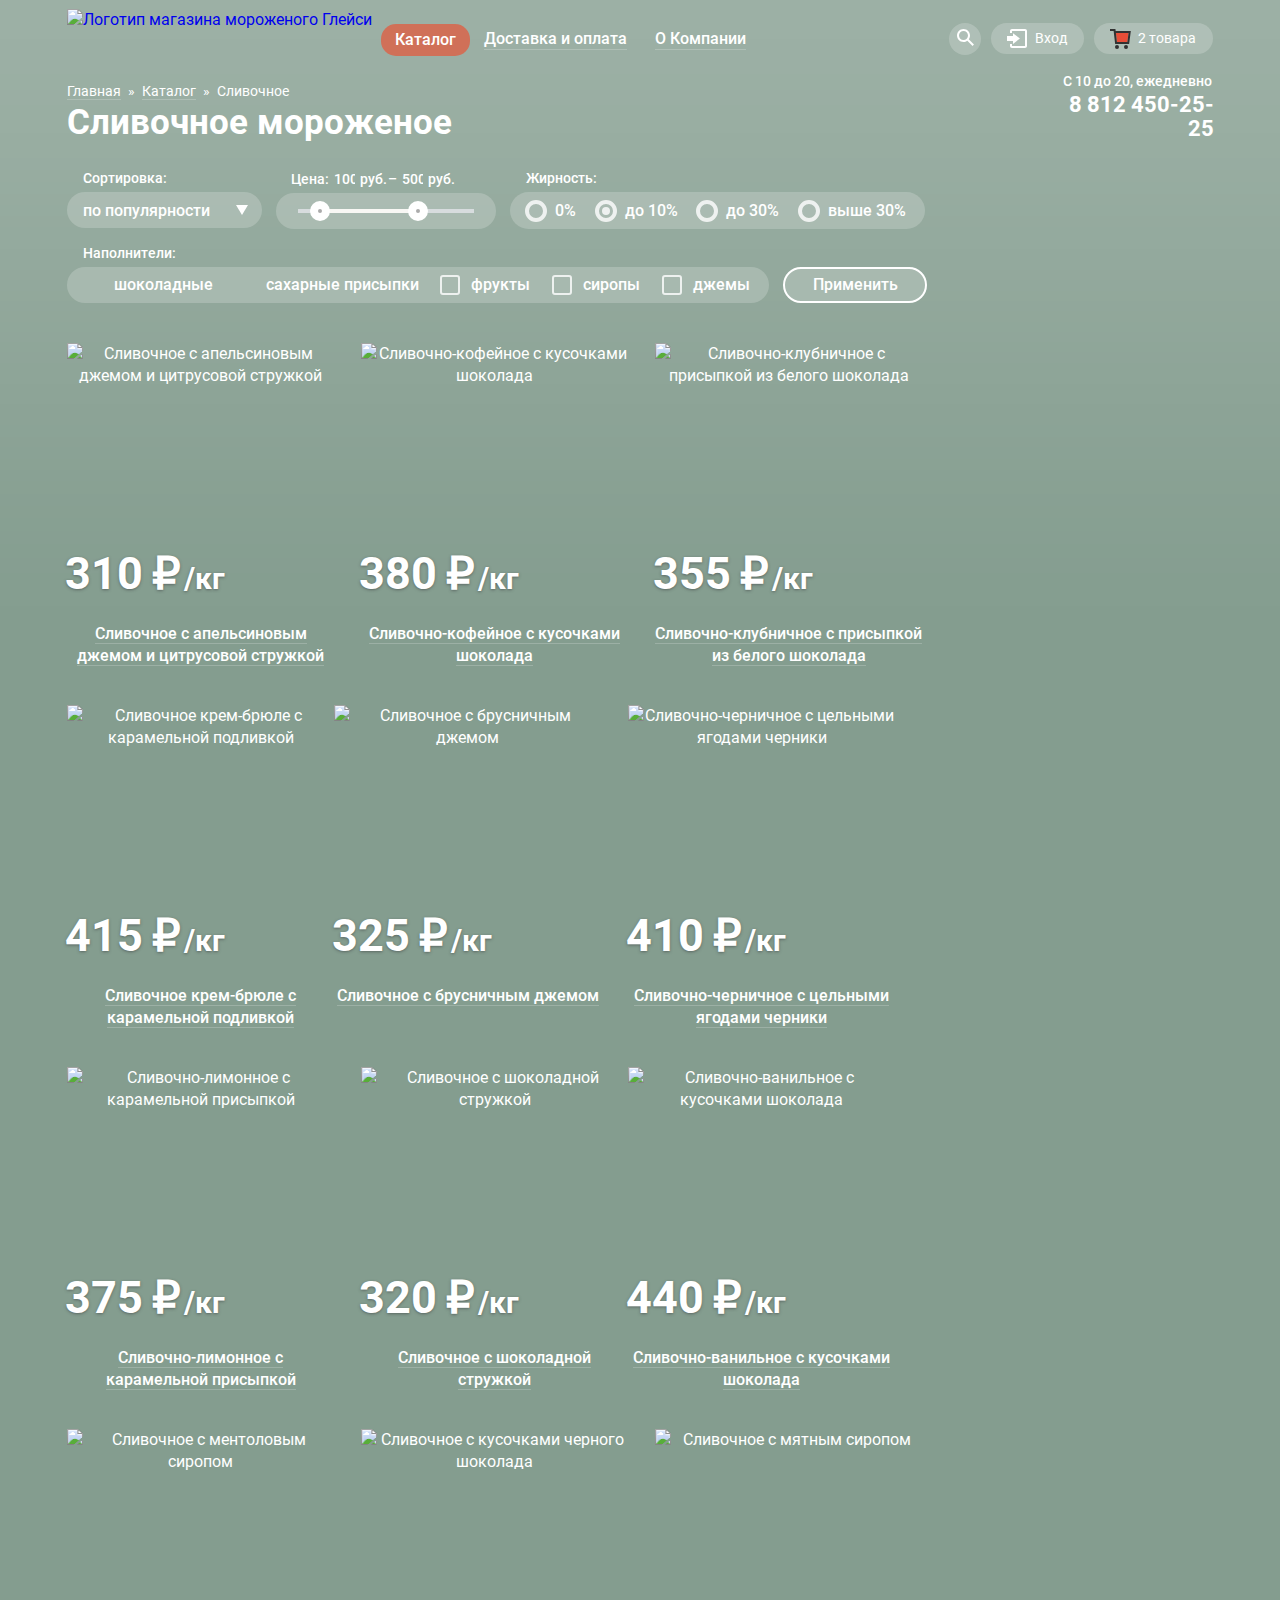
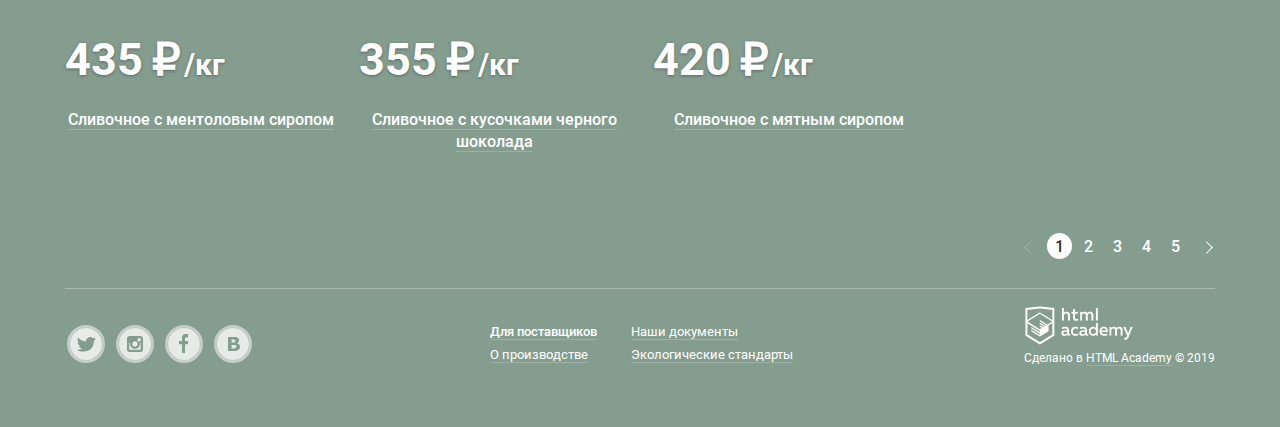
==== commit c2242f59: "18. Личный проект: начинаем оформление декоративных элементов" ====
--- a/catalog.html
+++ b/catalog.html
@@ -32,7 +32,7 @@
 
         <ul class="user-navigation">
           <li class="user-navigation-item">
-            <button class="user-navigation-btn search-button" type="button"> 
+            <button class="user-navigation-btn button-search" type="button"> 
               <svg class="user-navigation-icon" width="17" height="17">
                 <path class="user-navigation-svg" fill="#FFFFFF" d="M16.958,15.527L11.75,10.32C12.533,9.247,13,7.93,13,6.5C13,2.91,10.09,0,6.5,0S0,2.91,0,6.5
                   S2.91,13,6.5,13c1.438,0,2.763-0.473,3.839-1.263l5.205,5.204L16.958,15.527z M6.5,11C4.019,11,2,8.981,2,6.5S4.019,2,6.5,2
@@ -50,7 +50,7 @@
           </li>
 
           <li class="user-navigation-item">
-            <button class="user-navigation-btn login" type="button"> 
+            <button class="user-navigation-btn button-login" type="button"> 
               <svg class="user-navigation-icon icon-login" width="21" height="19">
                 <polygon class="user-navigation-svg" fill="#FFFFFF" points="6,14.875 12.917,9.5 6,4.125 6,7.042 -0.042,7.042 -0.042,11.959 6,11.959"/>
                 <path class="user-navigation-svg" fill="#FFFFFF" d="M18,0H5C3.9,0,3,0.9,3,2v2h2V2h13v15H5v-2H3v2c0,1.1,0.9,2,2,2h13c1.1,0,2-0.9,2-2V2C20,0.9,19.1,0,18,0z"
@@ -62,11 +62,11 @@
               <form class="login-form" action="https://echo.htmlacademy.ru" method="post">
                 <p>
                   <label class="visually-hidden" for="user-login">Логин</label>
-                  <input class="input login-field-email" id="user-login" type="email" name="login" placeholder="email@example.com" required>
+                  <input class="input login-field-email" id="user-login" type="email" name="login" placeholder="email@example.com">
                 </p >
                 <p>
                   <label class="visually-hidden" for="user-password">Пароль</label>
-                  <input class="input login-field-password" id="user-password" type="password" name="password" placeholder="••••••••" required>
+                  <input class="input login-field-password" id="user-password" type="password" name="password" placeholder="••••••••">
                 </p>
                 <div class="popup-login-bottom">
                   <button class="button login-button" type="submit">
@@ -83,7 +83,7 @@
 
           <li class="user-navigation-item">
 
-            <button class="user-navigation-btn cart" type="button">
+            <button class="user-navigation-btn button-cart" type="button">
               <svg class="icon-cart cart-active" width="21" height="20">
                 <polygon fill="#E84D37" points="5.888,4.031 6.922,13 17.372,13 18.548,4.031 "/>
                 <path class="user-navigation-svg" fill="#FFFFFF" d="M5.657,2.031L5.422,0H0v2h3.64l1.5,13h13.988l1.699-12.969H5.657z M17.372,13H6.922L5.888,4.031h12.66
@@ -134,23 +134,23 @@
         </ul>
 
       </nav>
+
+      <section class="contacts contacts-wrap">
+        <h2 class="visually-hidden">Наши контакты</h2>
+          <p>С 10 до 20, ежедневно</p>
+          <a href="tel:88124502525">8 812 450-25-25</a>
+      </section>
+
     </header>
     
     <main class="container">
 
-      <div class="subheader">
+
         <ul class="breadcrumbs">
           <li><a href="index.html">Главная</a></li>
           <li><a href="catalog.html">Каталог</a></li>
           <li>Сливочное</li>
         </ul>
-
-        <section class="contacts block">
-          <h2 class="visually-hidden">Наши контакты</h2>
-            <p>С 10 до 20, ежедневно</p>
-            <a href="tel:88124502525">8 812 450-25-25</a>
-        </section>
-      </div>
 
       <h1 class="title">Сливочное мороженое</h1>
     
@@ -377,7 +377,7 @@
         
         <ul class="catalog-pagination">
           <li class="back"><a class="pagination-arrow pagination-arrow__left" href="#"></a></li>
-          <li><a class="pagination__item current" href="">1</a></li>
+          <li><a class="pagination__item pagination__current" href="">1</a></li>
           <li><a class="pagination__item" href="#">2</a></li>
           <li><a class="pagination__item" href="#">3</a></li>
           <li><a class="pagination__item" href="#">4</a></li>
@@ -471,6 +471,6 @@
       </div>
     </footer>
 
-    <script src="js/script.min.js"></script>
+    <script type="text/javascript" src="js/script.min.js"></script>
   </body>
 </html>
--- a/css/style.min.css
+++ b/css/style.min.css
@@ -1 +1 @@
-@font-face{font-family:'Roboto';font-style:normal;font-weight:400;font-display:swap;src:url(../fonts/roboto-v20-latin_cyrillic-regular.woff2) format("woff2"),url(../fonts/Roboto-Regular.woff) format("woff"),}@font-face{font-family:'Roboto';font-style:normal;font-weight:500;font-display:swap;src:url(../fonts/roboto-v20-latin_cyrillic-500.woff2) format("woff2"),url(../fonts/Roboto-Medium.woff) format("woff"),}@font-face{font-family:'Roboto';font-style:normal;font-weight:700;font-display:swap;src:url(../fonts/roboto-v20-latin_cyrillic-700.woff2) format("woff2"),url(../fonts/Roboto-Bold.woff) format("woff"),}*,::before,::after{box-sizing:border-box}body{margin:0;padding:0;min-width:1200px;font-family:'Roboto','Arial',sans-serif;font-size:16px;color:#fff;line-height:22px}body.inner-page{background-color:#849d8f;background-image:url(../img/inner-bg.png);background-repeat:repeat-x;background-position:top}a{text-decoration:none}img{max-width:100%;height:auto}.container{margin:0 auto;padding:0 27px;max-width:1200px}.button{font:inherit;padding:11px 23px;text-align:center;font-size:18px;font-weight:500;color:#fff;text-shadow:0 2px 5px rgba(160,32,11,0.76);border:none;border-radius:25px;box-shadow:0 2px 2px 0 rgba(172,16,0,0.64);background-image:linear-gradient(to top,#e74a35,#f26843)}.button:hover,.button:focus{cursor:pointer;box-shadow:0 2px 2px 0 #ac1000;background-image:linear-gradient(to bottom,rgba(255,255,255,0.2),rgba(255,255,255,0.2)),linear-gradient(to top,#e74a35,#f26843)}.button:active{box-shadow:inset 0 2px 2px 0 #942718;background-image:linear-gradient(to bottom,rgba(0,0,0,0.07),rgba(0,0,0,0.07)),linear-gradient(to top,#e74a35,#f26843)}.visually-hidden{position:absolute;width:1px;height:1px;margin:-1px;border:none;padding:0;clip:rect(0 0 0 0);overflow:hidden}.input,.textarea{padding:9px 12px;font-size:14px;color:#999;line-height:24px;border:1px solid rgba(178,178,178,0.52);border-radius:5px}.input::-webkit-input-placeholder{font-weight:400;color:#999}.input::-moz-placeholder{font-weight:400;color:#999}.input:-ms-input-placeholder{font-weight:400;color:#999}.input::-ms-input-placeholder{font-weight:400;color:#999}.input::placeholder{font-weight:400;color:#999}.input:hover{padding:8px 11px;border:2px solid rgba(154,154,154,0.52)}.input:focus{padding:8px 11px;outline:none;font-weight:700;border:2px solid rgba(46,136,228,0.52)}.user-navigation,.site-navigation,.site-navigation ul,.popup ul,.breadcrumbs,.slider ul,.catalog-list,.about-list,.footer ul,.filter-options,.catalog-pagination{list-style:none}.main-navigation,.site-navigation,.user-navigation{display:flex;flex-wrap:wrap}.main-navigation{padding-top:9px}.site-navigation{max-width:500px;margin-left:9px;padding:3px 0 0}.site-navigation-item{position:relative;padding:0 14px}.site-navigation-item > a{font-weight:500;color:#fff;border-bottom:1px solid rgba(255,255,255,0.2)}.site-navigation-item > .active,.site-navigation-item > a:hover,.site-navigation-item > a:focus,.site-navigation-item > a:active{margin:0 -14px;padding:6px 14px;color:#323232;border:none;border-radius:15px;background-color:#f7f6f3}.site-navigation-item > .active{color:#fff;background-color:#d07058}.site-navigation-item > a:active{box-shadow:inset 0 2px 1px 0 #696969;background-color:#ededed}.site-subnavigation{visibility:hidden;z-index:1;position:absolute;top:30px;left:-6px;margin:0;padding:0;background-color:#f8f7f4;border-radius:4px;box-shadow:0 20px 20px 0 rgba(0,0,0,0.4);border-radius:4px;overflow:hidden;opacity:0;transition:.5s}.site-navigation-item:hover > .site-subnavigation,.dropdown:focus + .site-subnavigation{visibility:visible;opacity:1;transition:.9s}.site-subnavigation a{font-size:14px;font-weight:400;text-decoration:none;color:#323232;border:none}.site-subnavigation-item:first-child:after{content:"";position:absolute;left:7px;right:9px;height:1px;background-color:rgba(0,0,0,0.2)}.site-subnavigation-item a{display:block;padding:9px 22px 6px 20px;line-height:16px;white-space:nowrap}.site-subnavigation-item:first-child a{padding-top:11px;padding-bottom:12px;font-weight:700}.site-subnavigation-item:last-child a{padding-bottom:14px}.site-subnavigation-item a:hover,.site-subnavigation-item a:focus{background-color:#fbded7}.site-subnavigation-item a:active{background-color:#f6b5a5}.user-navigation{margin:14px 0 0 auto}.user-navigation-item{position:relative;padding-left:10px}.user-navigation-btn{position:relative;display:block;font-size:14px;color:#fff;border:none;border-radius:20px;background-color:rgba(255,255,255,0.2)}.search-button{width:32px;height:32px;border-radius:50%}.user-navigation-item:hover > .popup-search,.search-button:focus + .popup-search,.user-navigation-item:hover > .popup-login,.login:focus + .popup-login,.user-navigation-item:hover > .popup-cart,.cart:focus + .popup-cart{visibility:visible;opacity:1;transition:.9s}.user-navigation-btn.login,.user-navigation-btn.cart{padding:7px 17px 8px 44px}.icon-cart,.icon-login{position:absolute;top:6px;left:16px}.user-navigation-btn:hover,.user-navigation-btn:focus{cursor:pointer;color:#323232;background-color:#f8f7f4}.user-navigation-btn:hover .user-navigation-svg,.user-navigation-btn:focus .user-navigation-svg{fill:#323232}.inner-page .cart{background-color:#f8f7f4;color:#323232;font-weight:500}.cart-active path,.cart-active circle{fill:#323232}.cart-active polygon{fill:#e84d37}.breadcrumbs{margin:17px 0 0}.breadcrumbs,.subheader{display:flex;justify-content:space-between;padding:0}.breadcrumbs,.breadcrumbs a{font-size:14px;font-weight:400;color:#fff}.breadcrumbs a{border-bottom:1px solid rgba(255,255,255,0.2)}.breadcrumbs a:hover,.breadcrumbs a:active,.breadcrumbs a:focus{color:#ffbc9e;border-bottom:1px solid rgba(255,188,158,0.2)}.breadcrumbs li:not(:last-child)::after{content:"»";padding:0 7px}.inner-page .title{margin:10px 0 0;font-size:35px}.filters{margin-top:33px;max-width:861px}.filters-form{display:flex;flex-wrap:wrap}.filter{margin:0 14px 0 0;padding:0;border:none}.filters .filter-title{margin-bottom:3px;padding-left:16px;font-size:14px;font-weight:500}.filter-option label,.sort-list{font-weight:500}.filter-cover{border-radius:20px;background-color:rgba(255,255,255,0.2)}.filter-option label{position:relative;padding-left:30px;display:block;cursor:pointer;-webkit-user-select:none;-moz-user-select:none;-ms-user-select:none;user-select:none}.filter-input:disabled + label{opacity:.4}.sort-list{padding:10px 33px 8px 16px;color:#fff;border:none;-webkit-appearance:none;-moz-appearance:none;appearance:none}.sort-list::-ms-expand{display:none}.sort-list option{color:#323232}.select-wrapper{position:relative}.select-wrapper::after{content:"";position:absolute;bottom:13px;right:14px;width:0;height:0;border-left:6px solid transparent;border-right:6px solid transparent;border-top:10px solid #fff}.select-wrapper:hover .sort-list,.select-wrapper:focus .sort-list,.select-wrapper:active .sort-list{color:#323232;cursor:pointer;background-color:#f1f1f1}.select-wrapper:hover::after,.select-wrapper:focus::after{border-top:10px solid #000}.range-filter{width:220px}.range-controls{position:relative;padding:16px 22px}.range-controls .scale{height:4px;background:#d7dcde}.range-controls .bar{width:55%;height:4px;margin-left:20px;background:#f8f7f4}.range-controls .toggle{position:absolute;top:8px;left:0;width:4px;height:4px;padding:2px;border:8px solid #fff;background-color:#ababab;border-radius:50%;cursor:pointer}.range-controls .toggle:hover,.range-controls .toggle:focus{top:7px;border:9px solid #fff}.range-controls .toggle-min{left:34px}.range-controls .toggle-max{left:132px}.price-controls{margin-bottom:-2px;padding-left:15px;padding-top:1px;font-size:0}.price-controls label{display:inline-block;width:47.5%;vertical-align:baseline;font-size:14px;font-weight:500}.price-controls input{width:25px;color:#fff;font-weight:500;background:none;border:none}.filter-richness{margin:0;min-width:415px}.filter-richness .filter-options{display:flex;flex-wrap:wrap;justify-content:space-between;margin:0;padding:8px 19px 7px 15px}.filter-input-radio + label::before{content:"";position:absolute;left:0;top:0;width:22px;height:22px;border:4px solid rgba(255,255,255,0.8);border-radius:50%}.filter-input-radio:hover + label::before,.filter-input-radio:focus + label::before{border:4px solid rgba(255,255,255,1)}.filter-input-radio:checked + label::after{content:"";position:absolute;top:7px;left:7px;width:8px;height:8px;background-color:rgba(255,255,255,0.8);border-radius:50%}.filter-input-radio:checked:hover + label::after{background-color:rgba(255,255,255,1)}.filter-filler{margin-top:13px;min-width:702px}.filter-filler .filter-options{display:flex;flex-wrap:wrap;justify-content:space-around;margin:0;padding:7px 8px 7px 6px}.filter-input-checkbox + label::before{content:"";position:absolute;left:-1px;top:1px;width:20px;height:20px;border:2px solid rgba(255,255,255,0.8);border-radius:3px}.filter-input-checkbox + label:hover::before,.filter-input-checkbox + label:focus::before{border:2px solid rgba(255,255,255,1)}.filter-input-checkbox:checked + label::before{display:none}.filter-input-checkbox:checked + label::after{content:"";position:absolute;top:1px;left:-1px;width:23px;height:23px;background-image:url(../img/checkbox-on.svg);background-repeat:no-repeat;background-position:0 0;background-size:contain;opacity:.8}.filter-input-checkbox:checked + label:hover::after{opacity:1}.filters-button{margin-top:38px;padding:5px 27px 5px 28px;color:#fff;font-size:inherit;font-weight:500;border:solid 2px #fff;border-radius:30px;background-color:rgba(255,255,255,0.2);cursor:pointer}.filters-button:hover,.filters-button:focus{color:#323232;background-color:#fff}.filters-button:active{padding:7px 29px 7px 30px;box-shadow:inset 0 2px 1px 0 #696969;background-color:#ededed;border:none}.contacts.block{max-width:170px;margin-top:-10px;margin-left:auto}.contacts{font-size:14px;font-weight:500;text-align:right}.contacts p{padding:0 2px 0 0;margin:0 0 2px}.contacts a{font-weight:700;font-size:22px;color:#fff;border:none}.wrap{background-color:#849d8f;background-image:url(../img/new-slider-1.png);background-repeat:no-repeat;background-position-x:51.3%;transition:background-image .5s ease,background-color .5s ease}.wrap::before,.wrap::after{content:"";visibility:hidden}.wrap::before{background-image:url(../img/new-slider-2.png)}.wrap::after{background-image:url(../img/new-slider-3.png)}.slider{position:relative;padding-top:215px;padding-bottom:7px;overflow:hidden;text-align:center}.slider-list{width:700px;margin:0 auto;padding:0;font-size:60px;line-height:60px;font-weight:800}.slide{display:none}.slider-item h3{margin-bottom:21px;line-height:60px;font-size:60px;font-weight:700;text-align:center}.slider-item a{padding:13px 41px;margin:0 auto;font-size:32px;font-weight:700;text-shadow:0 2px 5px rgba(160,32,11,0.76);border-radius:50px}.slider-controls{position:absolute;bottom:28px;left:0;z-index:20;font-size:0}.slider-controls label{display:inline-block;width:21px;height:21px;margin-right:8px;vertical-align:middle;background-color:transparent;border:2px solid #fff;border-radius:50%;cursor:pointer}.slider-controls label:hover,.slider-controls label:focus{background-color:rgba(255,255,255,0.4)}.slider-controls label:active{background-color:#fff}#product-1:checked ~ .wrap{background-color:#849d8f;background-image:url(../img/new-slider-1.png)}#product-2:checked ~ .wrap{background-color:#8996a6;background-image:url(../img/new-slider-2.png)}#product-3:checked ~ .wrap{background-color:#9d8b84;background-image:url(../img/new-slider-3.png)}#product-1:checked ~ .wrap #slide1,#product-2:checked ~ .wrap #slide2,#product-3:checked ~ .wrap #slide3{display:block}#product-1:checked ~ .wrap label[for="product-1"],#product-2:checked ~ .wrap label[for="product-2"],#product-3:checked ~ .wrap label[for="product-3"]{background-color:#fff}.stocks{display:flex;justify-content:space-between;align-items:flex-start;margin-top:36px;font-size:18px}.article-container{padding:20px;width:560px;min-height:229px;border-radius:14px}.stocks h3{margin-top:5px;margin-bottom:26px;font-size:35px}.stocks p{margin-bottom:43px;font-weight:700}.stocks .raspberries,.stocks .chocolate{background-repeat:no-repeat;background-size:cover;background-position:center}.stocks .chocolate{background-color:#3d120b;background-image:url(../img/stock-chocolate.jpg)}.stocks .raspberries{background-color:#670d1e;background-image:url(../img/stock-raspberries.jpg)}.stocks .button{display:block;margin-left:auto;text-shadow:none}.raspberries .button{max-width:167px;padding:11px 24px 12px 22px}.chocolate .button{max-width:190px;padding:10px 23px 13px 21px}.catalog{margin-top:40px}.card:hover,.card:focus{flex:none;max-width:266px;position:relative;cursor:pointer}.card{position:relative}.card::before{content:"";z-index:1;position:absolute;top:-6px;left:-14px;width:293px;height:calc(100% + 45px);border-radius:5px}.card:hover::before{background-color:#f8f7f4;box-shadow:0 20px 20px 0 rgba(0,0,0,0.4)}.hit:hover::after,.card:hover .catalog-item-title,.card:hover .catalog-item-price,.card:hover .catalog-item-image,.card:hover .button{z-index:2}.card > .button{order:2;display:none;padding:11px 20px}.card:hover > .button,.card:focus > .button{position:absolute;bottom:-15px;left:30px;display:block}.catalog-list{display:flex;flex-wrap:wrap;align-items:flex-start;margin:0;padding:0}.catalog-item{display:flex;flex-basis:266px;flex-direction:column;margin-right:27px;min-height:362px;text-align:center}.catalog-item:nth-child(4n){margin-right:0}.catalog-item-image{width:267px;height:267px}.catalog-item-title{order:1;margin-top:13px;font-size:16px;font-weight:400}.catalog-item-title a{font-size:16px;font-weight:500;color:#fff;border-bottom:1px solid rgba(255,255,255,0.2)}.catalog-item-title a:hover,.catalog-item-title a:active,.catalog-item-title a:focus{color:#ffbc9e;border-bottom:1px solid rgba(255,188,158,0.2)}.catalog-item-price{position:absolute;top:190px;left:-2px;font-size:30px;font-weight:700;text-shadow:0 1px 3px rgba(49,50,53,0.5)}.catalog-item-price span::after{content:"₽";padding-left:4px}.catalog-item-price span{font-size:45px;font-weight:700;text-shadow:0 1px 3px rgba(49,50,53,0.5)}.popular-products.block{margin-top:40px}.catalog-list .hit::after{content:url('../img/hit.png');position:absolute;top:0;left:0}.catalog-pagination{margin-left:auto;margin-top:45px;width:187px;padding:0}.catalog-pagination .back{margin-right:8px}.catalog-pagination .next{margin-left:10px}.catalog-pagination li{display:inline-block;vertical-align:baseline}.pagination__item{padding:4px 8px 3px;color:#fff;font-weight:500;border-radius:50%}.pagination__item:hover,.pagination__item:focus{background-color:rgba(255,255,255,0.2)}.pagination__item.current,.pagination__item:active{color:#323232;background-color:#fff}.pagination-arrow{display:inline-block;padding:4px;vertical-align:middle;border:solid #fff;border-width:0 1px 1px 0}.pagination-arrow__left{opacity:.2;transform:rotate(135deg);-webkit-transform:rotate(135deg)}.pagination-arrow__right{-webkit-transform:rotate(-45deg);transform:rotate(-45deg)}.about{min-height:306px;padding:24px 20px 20px;color:#323232;border-radius:17px;background-color:#849d8f;background-image:url(../img/about-bg.png);background-repeat:repeat}.about .about-title{margin-top:0;margin-bottom:-5px;line-height:30px;font-size:24px;font-weight:500}.about-list{display:flex;flex-wrap:wrap;padding:0;margin:0}.about-list .about-list__item{flex-basis:540px;position:relative;margin-bottom:-5px}.about-list .about-list__item:nth-child(2),.about-list .about-list__item:nth-child(4){margin-left:25px}.about-list__item.delivery p,.about-list__item.orders p{padding:28px 0 0 58px}.about-list p{margin:0;padding:28px 0 0 56px}.about-list__item::before{content:"";display:block;position:absolute;top:15px;left:0;width:49px;height:49px;background-image:url(../img/about-sprite.png);background-repeat:no-repeat}.about .production::before{background-position:0 0}.about .natural::before{background-position:0 -100px}.about .orders::before{background-position:0 -50px}.about .delivery::before{background-position:0 -150px}.newsletter-blog.block{margin-top:40px}.newsletter-blog{display:flex;justify-content:space-between;align-items:flex-start}.blog,.newsletter{min-height:220px}.blog{background-color:#fff;background-image:url(../img/blog-bg.png);background-repeat:no-repeat;background-size:cover}.blog-title{margin:4px 0 3px 1px;font-size:16px;font-weight:500;color:#323232}.blog-link{display:block;margin-left:3px;max-width:300px;line-height:30px;font-size:20px;color:#323232;text-decoration:underline}.blog-link h3{margin:0}.blog-link:hover{color:#e84d37}.article-container + .newsletter{padding:5px 7px}.newsletter{color:#5a5a5a;background-image:url(../img/newsletter-bg.svg);background-repeat:no-repeat;background-position:center;background-size:cover}.newsletter-wrap{padding:20px 14px 35px 20px;background-color:#f8f7f4;border-radius:10px}.newsletter p{margin-top:9px;margin-bottom:35px}.newsletter-form{display:flex}.newsletter .newsletter-field{flex-basis:368px;margin-top:1px;margin-left:-1px;font-size:16px;color:#999}.newsletter .button{margin-left:11px;padding:9px 20px 13px 19px}.address-map{position:relative;margin:39px 0 10px;min-width:1200px;min-height:430px}.address-map-image{position:absolute;top:0;left:50%;z-index:1;margin-left:-600px}.address-map iframe{position:relative;z-index:2;width:100%;border:none}.address-map-text{z-index:3;max-width:302px;position:absolute;top:63px;right:138px;padding:21px 27px 34px 25px;line-height:20px;font-size:14px;color:#323232;border-radius:15px;background-color:#fff}.address-map-text p:first-child{max-width:150px;margin-top:7px;margin-bottom:0}.address-map-text p:nth-child(2){margin:2px 0;line-height:24px;font-weight:700;font-size:18px}.address-map-text p:nth-child(3){margin-top:17px;margin-bottom:7px}.address-map-text p:nth-child(4){margin-top:7px}.address-map-text .telephone{margin-bottom:0;font-size:18px;font-weight:700;color:#323232;border:none}.address-map-text p:last-of-type{margin:2px 0}.feedback-button{display:block;margin-top:25px;text-shadow:none}.footer{display:flex;justify-content:space-between;padding-top:2px;padding-bottom:10px}.inner-page .footer{width:calc(1200px - 50px);margin:30px auto;padding:16px 0;border-top:1px solid rgba(255,255,255,0.3)}.footer-social{display:flex;margin-top:20px;margin-left:2px;padding:0}.footer-social .social-icon{display:block;width:38px;height:38px;margin-right:11px;border:3px solid rgba(255,255,255,0.5);border-radius:50%}.social-icon svg{opacity:.8}.social-icon:hover,.social-icon:focus{border-color:rgba(255,255,255,0.7)}.social-icon:hover svg,.social-icon:focus svg{opacity:1}.social-icon:active path{opacity:1;fill:#e9e9e9}.footer-links{margin-top:15px}.footer-links-list{margin:0;padding:0;display:flex;flex-wrap:wrap;max-width:350px}.footer-links-list li{width:46.5%}.footer-links-list li:nth-child(3){padding-left:21px}.footer-links a{font-size:13px;font-weight:400;color:#fff;border-bottom:1px solid rgba(255,255,255,0.2)}.footer-links a:hover,.footer-links a:active,.footer-links a:focus{color:#ffbc9e;border-bottom:1px solid rgba(255,188,158,0.2)}.footer-links .supplier{position:relative;font-weight:700}.footer-links .supplier a{margin-left:21px;font-weight:500}.footer-links .supplier::before{content:"";display:block;position:absolute;left:0;top:5px;width:15px;height:13px;background-image:url(../img/heart.svg);background-repeat:no-repeat}.footer-htmlacademy{padding-top:1px;font-size:12px}.htmlacademy-logo{margin-left:1px;border:none}.footer-htmlacademy p{margin-top:-5px;padding:0}.footer-htmlacademy-link{font-size:12px;font-weight:400;color:#fff;border-bottom:1px solid rgba(255,255,255,0.2)}.footer-htmlacademy-link:hover,.footer-htmlacademy-link:active,.footer-htmlacademy-link:focus{color:#ffbc9e;border-bottom:1px solid rgba(255,188,158,0.2)}@-webkit-keyframes bounce{0%{-webkit-transform:translateY(-2000px);transform:translateY(-2000px)}70%{-webkit-transform:translateY(30px);transform:translateY(30px)}90%{-webkit-transform:translateY(-10px);transform:translateY(-10px)}100%{-webkit-transform:translateY(0);transform:translateY(0)}}@keyframes bounce{0%{-webkit-transform:translateY(-2000px);transform:translateY(-2000px)}70%{-webkit-transform:translateY(30px);transform:translateY(30px)}90%{-webkit-transform:translateY(-10px);transform:translateY(-10px)}100%{-webkit-transform:translateY(0);transform:translateY(0)}}@-webkit-keyframes shake{0%,100%{-webkit-transform:translateX(0);transform:translateX(0)}10%,30%,50%,70%{-webkit-transform:translateX(-10px);transform:translateX(-10px)}20%,40%,60%,90%{-webkit-transform:translateX(10px);transform:translateX(10px)}}@keyframes shake{0%,100%{-webkit-transform:translateX(0);transform:translateX(0)}10%,30%,50%,70%{-webkit-transform:translateX(-10px);transform:translateX(-10px)}20%,40%,60%,90%{-webkit-transform:translateX(10px);transform:translateX(10px)}}.popup{z-index:4;visibility:hidden;position:absolute;border-radius:4px;opacity:0;transition:.5s}.modal{z-index:4;position:fixed;border-radius:9px;-webkit-animation:bounce .6s;animation:bounce .6s}.modal,.popup{background-color:#f8f7f4;box-shadow:0 20px 20px 0 rgba(158,154,154,0.4)}.modal-close{position:absolute;top:14px;right:15px;width:18px;height:18px;padding:0;margin:0;background:none;border:0;cursor:pointer}.modal-error{-webkit-animation:shake .6s;animation:shake .6s}.modal a,.popup a{color:#323232}.modal a:hover,.modal a:focus,.modal a:active,.popup a:hover,.popup a:focus,.popup a:active{color:#e84d37}.feedback-form p{padding-bottom:4px}.modal-feedback{display:none;width:477px;top:50%;left:50%;padding:20px 25px;margin-top:-221px;margin-left:-237px}.modal-feedback-title{padding:0;margin:-4px 0 19px -1px;line-height:28px;font-size:24px;font-weight:500;color:#323232}.feedback-field-name,.feedback-field-email,.feedback-field-message{font-size:16px}.feedback-form .input{min-width:267px}.feedback-form .textarea{min-width:427px;height:155px;padding-top:10px}.modal-feedback .button{display:block;margin:20px 0 8px auto;padding-left:23px;padding-right:22px;padding-top:10px}.popup-search{z-index:1;top:36px;right:1px;padding:21px 16px 21px 15px}.input-search{width:310px}.popup-login{z-index:1;top:36px;right:-1px;padding:4px 18px 7px 19px}.login-form .input{width:240px}.login-form p:first-child{margin-bottom:20px}.popup-login-bottom{display:flex;justify-content:space-between;margin-top:20px;padding-bottom:14px}.popup-login-bottom a{font-size:13px;font-weight:400}.login-button{padding-left:24px;padding-right:25px;height:45px}.popup-login-links{padding:0;margin:0}.popup-login-links li{padding-bottom:1px;margin-bottom:-4px}.popup-login-links a{text-decoration:underline}.popup-cart{z-index:1;top:36px;right:0}.popup-cart_text_s{line-height:16px;font-size:13px;color:#323232}.cart-list{width:540px;padding:19px 16px 5px;margin:0}.cart-list__item{display:flex;margin-bottom:17px}.cart-list__item:last-child{margin-bottom:0}.cart-item_text{padding:10px 0;margin:0}.cart-item__delete{width:11px;height:11px;padding:11px 0;margin:0;background:none;border:none;cursor:pointer}.cart-item__image{width:33px;height:33px;margin-left:15px;border-radius:50%}.cart-item__title{flex-basis:216px;margin:0 0 0 13px}.cart-item__count{margin-left:31px}.cart-item__price{margin-left:28px}.cart__summ{margin:0 15px;padding-top:15px;text-align:right;line-height:18px;font-size:15px;font-weight:700;border-top:1px solid #cacac7}.cart__button{display:block;margin:14px 14px 21px auto;padding:14px 15px}+@font-face{font-family:'Roboto';font-style:normal;font-weight:400;font-display:swap;src:url(../fonts/roboto-v20-latin_cyrillic-regular.woff2) format('woff2'),url(../fonts/Roboto-Regular.woff) format('woff')}@font-face{font-family:'Roboto';font-style:normal;font-weight:500;font-display:swap;src:url(../fonts/roboto-v20-latin_cyrillic-500.woff2) format('woff2'),url(../fonts/Roboto-Medium.woff) format('woff')}@font-face{font-family:'Roboto';font-style:normal;font-weight:700;font-display:swap;src:url(../fonts/roboto-v20-latin_cyrillic-700.woff2) format('woff2'),url(../fonts/Roboto-Bold.woff) format('woff')}*,*::before,*::after{box-sizing:border-box}body{margin:0;padding:0;min-width:1200px;font-family:'Roboto','Arial',sans-serif;font-size:16px;color:rgb(255,255,255);line-height:22px}body.inner-page{background-color:rgb(132,157,143);background-image:url(../img/inner-bg.png);background-repeat:repeat-x;background-position:top}a{text-decoration:none}img{max-width:100%;height:auto}.container{margin:0 auto;padding:0 27px;max-width:1200px}.button{font:inherit;padding:11px 23px;text-align:center;font-size:18px;font-weight:500;color:rgb(255,255,255);text-shadow:0 2px 5px rgba(160,32,11,.76);border:none;border-radius:25px;box-shadow:0 2px 2px 0 rgba(172,16,0,.64);background-image:linear-gradient(to top,rgb(231,74,53),rgb(242,104,67))}.button:hover,.button:focus{cursor:pointer;box-shadow:0 2px 2px 0 rgb(172,16,0);background-image:linear-gradient(to bottom,rgba(255,255,255,.2),rgba(255,255,255,.2)),linear-gradient(to top,rgb(231,74,53),rgb(242,104,67))}.button:active{box-shadow:inset 0 2px 2px 0 rgb(148,39,24);background-image:linear-gradient(to bottom,rgba(0,0,0,.07),rgba(0,0,0,.07)),linear-gradient(to top,rgb(231,74,53),rgb(242,104,67))}.visually-hidden{position:absolute;width:1px;height:1px;margin:-1px;border:none;padding:0;clip:rect(0 0 0 0);overflow:hidden}.input{min-height:42px;padding:9px 12px;font-size:14px;color:rgb(153,153,153);line-height:24px;border:1px solid rgb(178,178,178);border:1px solid rgba(178,178,178,.52);border-radius:5px}.input::-webkit-input-placeholder{font-weight:400;color:rgb(153,153,153)}.input::-moz-placeholder{font-weight:400;color:rgb(153,153,153)}.input:-ms-input-placeholder{font-weight:400;color:rgb(153,153,153)}.input::-ms-input-placeholder{font-weight:400;color:rgb(153,153,153)}.input::placeholder{font-weight:400;color:rgb(153,153,153)}.input:hover{padding:8px 11px;border:2px solid rgb(154,154,154);border:2px solid rgba(154,154,154,.52)}.input:focus{padding:8px 11px;outline:none;font-weight:700;border:2px solid rgb(46,136,228);border:2px solid rgba(46,136,228,.52)}.user-navigation,.site-navigation,.site-navigation ul,.popup ul,.breadcrumbs,.slider ul,.catalog-list,.about-list,.footer ul,.filter-options,.catalog-pagination{list-style:none}.main-header{position:relative}.main-navigation,.site-navigation,.user-navigation{display:flex;flex-wrap:wrap}.main-navigation{padding-top:9px}.site-navigation{max-width:600px;margin:17px 0 0 9px;padding:3px 0 0 0}.site-navigation-item{position:relative;padding:0 14px;margin-bottom:15px}.site-navigation-item>a{display:block;line-height:20px;font-weight:500;color:rgb(255,255,255);border-bottom:1px solid rgb(255,255,255);border-bottom:1px solid rgba(255,255,255,.2)}.site-navigation-item>.active,.site-navigation-item>a:hover,.site-navigation-item>a:focus,.site-navigation-item>a:active{margin:-5px -14px -10px -14px;padding:6px 14px;color:rgb(50,50,50);border:none;border-radius:15px;background-color:rgb(247,246,243)}.site-navigation-item>.active{color:rgb(255,255,255);background-color:rgb(208,112,88)}.site-navigation-item>a:active{box-shadow:inset 0 2px 1px 0 rgb(105,105,105);background-color:rgb(237,237,237)}.site-subnavigation{display:none;z-index:1;position:absolute;top:30px;left:-6px;margin:0;padding:0;background-color:rgb(248,247,244);border-radius:4px;box-shadow:0 20px 20px 0 rgba(0,0,0,.4);overflow:hidden}.site-navigation-item:hover>.site-subnavigation,.dropdown:focus + .site-subnavigation{display:block;-webkit-animation:open 0.6s;animation:open 0.6s}.site-subnavigation a{font-size:14px;font-weight:400;text-decoration:none;color:rgb(50,50,50);border:none}.site-subnavigation-item:first-child:after{content:"";position:absolute;left:7px;right:9px;height:1px;background-color:rgb(0,0,0);background-color:rgba(0,0,0,.2)}.site-subnavigation-item a{display:block;padding:9px 22px 6px 20px;line-height:16px;white-space:nowrap}.site-subnavigation-item:first-child a{padding-top:11px;padding-bottom:12px;font-weight:700}.site-subnavigation-item:last-child a{padding-bottom:14px}.site-subnavigation-item a:hover,.site-subnavigation-item a:focus{background-color:rgb(251,222,215)}.site-subnavigation-item a:active{background-color:rgb(246,181,165)}.user-navigation{margin:14px 0 0 auto;padding:0}.user-navigation-item{position:relative;padding-left:10px}.user-navigation-btn{position:relative;display:block;font-size:14px;color:rgb(255,255,255);border:none;border-radius:20px;background-color:rgb(255,255,255);background-color:rgba(255,255,255,.2)}.button-search{width:32px;height:32px;border-radius:50%}.user-navigation-item:hover>.popup-search,.button-search:focus + .popup-search,.user-navigation-item:hover>.popup-login,.button-login:focus + .popup-login,.user-navigation-item:hover>.popup-cart,.button-cart:focus + .popup-cart{display:block}.button-login,.button-cart{padding:7px 17px 8px 44px}.icon-cart,.icon-login{position:absolute;top:6px;left:16px}.user-navigation-btn:hover,.user-navigation-btn:focus{cursor:pointer;color:rgb(50,50,50);background-color:rgb(248,247,244)}.user-navigation-btn:hover .user-navigation-svg,.user-navigation-btn:focus .user-navigation-svg{fill:rgb(50,50,50)}.inner-page .cart{background-color:rgb(248,247,244);color:rgb(50,50,50);font-weight:500}.cart-active path,.cart-active circle{fill:rgb(50,50,50)}.cart-active polygon{fill:rgb(232,77,55)}.contacts-wrap{position:absolute;right:26px;top:80px;max-width:170px;margin-top:-10px;margin-left:auto}.contacts{font-size:14px;font-weight:500;text-align:right}.contacts p{padding:0 2px 0 0;margin:0 0 2px 0}.contacts a{font-weight:700;font-size:22px;color:rgb(255,255,255);border:none}.breadcrumbs{display:flex;padding:0;margin:15px 0 0 0}.breadcrumbs,.breadcrumbs a{font-size:14px;font-weight:400;color:rgb(255,255,255)}.breadcrumbs a{border-bottom:1px solid rgb(255,255,255);border-bottom:1px solid rgba(255,255,255,.2)}.breadcrumbs a:hover,.breadcrumbs a:active,.breadcrumbs a:focus{color:rgb(255,188,158);border-bottom:1px solid rgb(255,188,158);border-bottom:1px solid rgba(255,188,158,.2)}.breadcrumbs li:not(:last-child)::after{content:"»";padding:0 7px}.inner-page .title{margin:10px 0 0 0;font-size:35px}.filters{margin-top:33px;max-width:865px}.filters-form{display:flex;flex-wrap:wrap}.filter{margin:0 14px 0 0;padding:0;border:none}.filters .filter-title{margin-bottom:3px;padding-left:16px;font-size:14px;font-weight:500}.filter-option label,.sort-list{font-weight:500}.filter-cover{border-radius:20px;background-color:rgb(255,255,255);background-color:rgba(255,255,255,.2)}.filter-option label{position:relative;padding-left:30px;display:block;cursor:pointer;-webkit-user-select:none;-moz-user-select:none;-ms-user-select:none;user-select:none}.filter-input:disabled + label{opacity:.4}.sort-list{padding:10px 33px 8px 16px;color:rgb(255,255,255);border:none;-webkit-appearance:none;-moz-appearance:none;appearance:none}.sort-list::-ms-expand{display:none}.sort-list option{color:rgb(50,50,50)}.select-wrapper{position:relative}.select-wrapper::after{content:"";position:absolute;bottom:13px;right:14px;width:0;height:0;border-left:6px solid transparent;border-right:6px solid transparent;border-top:10px solid rgb(255,255,255)}.select-wrapper:hover .sort-list,.select-wrapper:focus .sort-list,.select-wrapper:active .sort-list{color:rgb(50,50,50);cursor:pointer;background-color:rgb(241,241,241)}.select-wrapper:hover::after,.select-wrapper:focus::after{border-top:10px solid rgb(0,0,0)}.range-filter{width:220px}.range-controls{position:relative;padding:16px 22px 16px 22px}.range-controls .scale{height:4px;background:rgb(215,220,222)}.range-controls .bar{width:55%;height:4px;margin-left:20px;background:rgb(248,247,244)}.range-controls .toggle{position:absolute;top:8px;left:0;width:4px;height:4px;padding:2px;border:8px solid rgb(255,255,255);background-color:rgb(171,171,171);border-radius:50%;cursor:pointer}.range-controls .toggle:hover,.range-controls .toggle:focus{top:7px;border:9px solid rgb(255,255,255)}.range-controls .toggle-min{left:34px}.range-controls .toggle-max{left:132px}.price-controls{margin-bottom:-2px;padding-left:15px;padding-top:1px;font-size:0}.price-controls label{display:inline-block;width:47.5%;vertical-align:baseline;font-size:14px;font-weight:500}.price-controls input{width:25px;color:rgb(255,255,255);font-weight:500;background:none;border:none}.filter-richness{margin:0;min-width:415px}.filter-richness .filter-options{display:flex;flex-wrap:wrap;justify-content:space-between;margin:0;padding:8px 19px 7px 15px}.filter-input-radio + label::before{content:"";position:absolute;left:0;top:0;width:22px;height:22px;border:4px solid rgb(255,255,255);border:4px solid rgba(255,255,255,.8);border-radius:50%}.filter-input-radio:hover + label::before,.filter-input-radio:focus + label::before{border:4px solid rgb(255,255,255)}.filter-input-radio:checked + label::after{content:"";position:absolute;top:7px;left:7px;width:8px;height:8px;background-color:rgb(255,255,255);background-color:rgba(255,255,255,.8);border-radius:50%}.filter-input-radio:checked:hover + label::after{background-color:rgb(255,255,255)}.filter-filler{margin-top:13px;min-width:702px}.filter-filler .filter-options{display:flex;flex-wrap:wrap;justify-content:space-around;margin:0;padding:7px 8px 7px 6px}.filter-input-checkbox + label::before{content:"";position:absolute;left:-1px;top:1px;width:20px;height:20px;border:2px solid rgb(255,255,255);border:2px solid rgba(255,255,255,.8);border-radius:3px}.filter-input-checkbox + label:hover::before,.filter-input-checkbox + label:focus::before{border:2px solid rgb(255,255,255)}.filter-input-checkbox:checked + label::before{display:none}.filter-input-checkbox:checked + label::after{content:"";position:absolute;top:1px;left:-1px;width:23px;height:23px;background-image:url(../img/checkbox-on.svg);background-repeat:no-repeat;background-position:0 0;background-size:contain;opacity:.8}.filter-input-checkbox:checked + label:hover::after{opacity:1}.filters-button{margin-top:38px;padding:5px 27px 5px 28px;color:rgb(255,255,255);font-size:inherit;font-weight:500;border:solid 2px rgb(255,255,255);border-radius:30px;background-color:rgb(255,255,255);background-color:rgba(255,255,255,.2);cursor:pointer}.filters-button:hover,.filters-button:focus{color:rgb(50,50,50);background-color:rgb(255,255,255)}.filters-button:active{padding:7px 29px 7px 30px;box-shadow:inset 0 2px 1px 0 rgb(105,105,105);background-color:rgb(237,237,237);border:none}.wrap{background-repeat:no-repeat;background-position-x:51.3%;transition:background-image 0.5s ease,background-color 0.5s ease}.slider{position:relative;padding-top:253px;padding-bottom:7px;overflow:hidden;text-align:center}.slider-list{width:700px;margin:0 auto;padding:0;font-size:60px;line-height:60px;font-weight:800}.slide{display:none}.slider-item .slider-title{margin-bottom:21px;line-height:60px;font-size:60px;font-weight:700;text-align:center}.slider-item a{padding:13px 41px;margin:0 auto;font-size:32px;font-weight:700;text-shadow:0 2px 5px rgba(160,32,11,.76);border-radius:50px}.slider-controls{position:absolute;bottom:28px;left:0;z-index:20;font-size:0}.slider-controls label{display:inline-block;width:21px;height:21px;margin-right:8px;vertical-align:middle;background-color:transparent;border:2px solid rgb(255,255,255);border-radius:50%;cursor:pointer}.slider-controls label:hover,.slider-controls label:focus{background-color:rgba(255,255,255,.4)}.slider-controls label:active{background-color:rgb(255,255,255)}.slide-1:checked~.wrap{background-color:rgb(132,157,143);background-image:url(../img/new-slider-1.png)}.slide-2:checked~.wrap{background-color:rgb(137,150,166);background-image:url(../img/new-slider-2.png)}.slide-3:checked~.wrap{background-color:rgb(157,139,132);background-image:url(../img/new-slider-3.png)}.slide-1:checked~.wrap .slider-item-1,.slide-2:checked~.wrap .slider-item-2,.slide-3:checked~.wrap .slider-item-3{display:block}.slide-1:checked~.wrap label[for="product-1"],.slide-2:checked~.wrap label[for="product-2"],.slide-3:checked~.wrap label[for="product-3"]{background-color:rgb(255,255,255)}.stocks{display:flex;justify-content:space-between;align-items:flex-start;margin-top:36px;font-size:18px}.article-container{padding:20px;width:560px;min-height:229px;border-radius:14px}.stocks-title{margin-top:5px;margin-bottom:26px;font-size:35px}.stocks p{margin-bottom:43px;font-weight:700}.stocks .raspberries,.stocks .chocolate{background-repeat:no-repeat;background-size:cover;background-position:center}.stocks .chocolate{background-color:rgb(61,18,11);background-image:url(../img/stock-chocolate.jpg)}.stocks .raspberries{background-color:rgb(103,13,30);background-image:url(../img/stock-raspberries.jpg)}.stocks .button{display:block;margin-left:auto;text-shadow:none}.raspberries .button{max-width:167px;padding:11px 24px 12px 22px}.chocolate .button{max-width:191px;padding:10px 23px 13px 21px}.catalog{margin-top:40px}.card:hover,.card:focus{flex:none;max-width:266px;position:relative;cursor:pointer}.card{position:relative}.card::before{content:"";z-index:1;position:absolute;top:-6px;left:-14px;width:293px;height:calc(100% + 45px);border-radius:5px}.card:hover::before{background-color:rgba(248,247,244,.2);box-shadow:0 20px 20px 0 rgba(0,0,0,.4)}.hit:hover::after,.card:hover .catalog-item-title,.card:hover .catalog-item-price,.card:hover .catalog-item-image,.card:hover .button{z-index:2}.card>.button{order:2;display:none;padding:11px 20px}.card:hover>.button,.card:focus>.button{position:absolute;bottom:-15px;left:30px;display:block}.catalog-list{display:flex;flex-wrap:wrap;align-items:flex-start;margin:0;padding:0}.catalog-item{display:flex;flex-basis:266px;flex-direction:column;margin-right:27px;min-height:362px;text-align:center}.catalog-item:nth-child(4n){margin-right:0}.catalog-item-image{width:267px;height:267px}.catalog-item-title{order:1;margin-top:13px;font-size:16px;font-weight:400}.catalog-item-title a{font-size:16px;font-weight:500;color:rgb(255,255,255);border-bottom:1px solid rgba(255,255,255,.2)}.catalog-item-title a:hover,.catalog-item-title a:active,.catalog-item-title a:focus{color:rgb(255,188,158);border-bottom:1px solid rgba(255,188,158,.2)}.catalog-item-price{position:absolute;top:190px;left:-2px;font-size:30px;font-weight:700;text-shadow:0 1px 3px rgba(49,50,53,.5)}.catalog-item-price span::after{content:"₽";padding-left:9px;padding-right:3px}.catalog-item-price span{font-size:45px;font-weight:700;text-shadow:0 1px 3px rgba(49,50,53,.5)}.products-wrap{margin-top:40px}.catalog-list .hit::after{content:url(../img/hit.png);position:absolute;top:0;left:0}.catalog-pagination{margin-left:auto;margin-top:45px;width:187px;padding:0}.catalog-pagination .back{margin-right:8px}.catalog-pagination .next{margin-left:10px}.catalog-pagination li{display:inline-block;vertical-align:baseline}.pagination__item{padding:4px 8px 3px 8px;color:rgb(255,255,255);font-weight:500;border-radius:50%}.pagination__item:hover,.pagination__item:focus{background-color:rgba(255,255,255,.2)}.pagination__current,.pagination__item:active{color:rgb(50,50,50);background-color:rgb(255,255,255)}.pagination-arrow{display:inline-block;padding:4px;vertical-align:middle;border:solid white;border-width:0 1px 1px 0}.pagination-arrow__left{opacity:.2;transform:rotate(135deg);-webkit-transform:rotate(135deg)}.pagination-arrow__right{-webkit-transform:rotate(-45deg);transform:rotate(-45deg)}.about{min-height:306px;padding:24px 20px 20px 20px;color:rgb(50,50,50);border-radius:17px;background-color:rgb(132,157,143);background-image:url(../img/about-bg.png);background-repeat:repeat}.about .about-title{margin-top:0;margin-bottom:-5px;line-height:30px;font-size:24px;font-weight:500}.about-list{display:flex;flex-wrap:wrap;padding:0;margin:0}.about-list .about-list__item{flex-basis:540px;position:relative;margin-bottom:-5px}.about-list .about-list__item:nth-child(2),.about-list .about-list__item:nth-child(4){margin-left:25px}.about-list__item-delivery p,.about-list__item-orders p{padding:28px 0 0 58px}.about-list p{margin:0;padding:28px 0 0 56px}.about-list__item::before{content:"";display:block;position:absolute;top:15px;left:0;width:49px;height:49px;background-image:url(../img/about-sprite.png);background-repeat:no-repeat}.about-list__item-production::before{background-position:0 0}.about-list__item-natural::before{background-position:0 -100px}.about-list__item-orders::before{background-position:0 -50px}.about-list__item-delivery::before{background-position:0 -150px}.blog-wrap{margin-top:40px}.newsletter-blog{display:flex;justify-content:space-between;align-items:flex-start}.blog,.newsletter{min-height:220px}.blog{background-color:rgb(255,255,255);background-image:url(../img/blog-bg.png);background-repeat:no-repeat;background-size:cover}.blog-title{margin:4px 0 3px 1px;font-size:16px;font-weight:500;color:rgb(50,50,50)}.blog-link{display:block;max-width:300px;line-height:30px;font-size:20px;color:rgb(50,50,50);text-decoration:underline}.blog-link .blog-link-title{margin:0}.blog-link:hover{color:rgb(232,77,55)}.article-container + .newsletter{padding:5px 7px}.newsletter{color:rgb(90,90,90);background-image:url(../img/newsletter-bg.svg);background-repeat:no-repeat;background-position:center;background-size:cover}.newsletter-wrap{padding:20px 14px 35px 20px;background-color:rgb(248,247,244);border-radius:10px}.newsletter p{margin-top:9px;margin-bottom:35px}.newsletter-form{display:flex}.newsletter .newsletter-field{flex-basis:368px;margin-top:1px;margin-left:-1px;font-size:16px;color:rgb(153,153,153)}.newsletter .button{margin-left:11px;padding:9px 20px 13px 19px}.address-map{position:relative;margin:39px 0 10px 0;min-width:1200px;min-height:430px}.address-map-image{position:absolute;top:0;left:50%;z-index:1;margin-left:-600px}.address-map iframe{position:relative;z-index:2;width:100%;border:none}.address-map-text{z-index:3;max-width:302px;position:absolute;top:63px;right:138px;padding:21px 27px 34px 25px;line-height:20px;font-size:14px;color:rgb(50,50,50);border-radius:15px;background-color:rgb(255,255,255)}.address-map-text p:first-child{max-width:150px;margin-top:7px;margin-bottom:0}.address-map-text p:nth-child(2){margin:2px 0;line-height:24px;font-weight:700;font-size:18px}.address-map-text p:nth-child(3){margin-top:17px;margin-bottom:7px}.address-map-text p:nth-child(4){margin-top:7px}.address-map-text .telephone{margin-bottom:0;font-size:18px;font-weight:700;color:rgb(50,50,50);border:none}.address-map-text p:last-of-type{margin:2px 0}.feedback-button{display:block;margin-top:25px;text-shadow:none}.footer{display:flex;justify-content:space-between;padding-top:2px;padding-bottom:10px}.inner-page .footer{width:calc(1200px - 50px);margin:30px auto;padding:16px 0;border-top:1px solid rgba(255,255,255,.3)}.footer-social{display:flex;margin-top:20px;margin-left:2px;padding:0}.footer-social .social-icon{display:block;width:38px;height:38px;margin-right:11px;border:3px solid rgba(255,255,255,.5);border-radius:50%}.social-icon svg{opacity:.8}.social-icon:hover,.social-icon:focus{border-color:rgba(255,255,255,.7)}.social-icon:hover svg,.social-icon:focus svg{opacity:1}.social-icon:active path{opacity:1;fill:rgb(233,233,233)}.footer-links{margin-top:15px}.footer-links-list{margin:0;padding:0;display:flex;flex-wrap:wrap;max-width:350px}.footer-links-list li{width:46.5%}.footer-links-list li:nth-child(3){padding-left:21px}.footer-links a{font-size:13px;font-weight:400;color:rgb(255,255,255);border-bottom:1px solid rgba(255,255,255,.2)}.footer-links a:hover,.footer-links a:active,.footer-links a:focus{color:rgb(255,188,158);border-bottom:1px solid rgba(255,188,158,.2)}.footer-links .supplier{position:relative;font-weight:700}.footer-links .supplier a{margin-left:21px;font-weight:500}.footer-links .supplier::before{content:"";display:block;position:absolute;left:0;top:5px;width:15px;height:13px;background-image:url(../img/heart.svg);background-repeat:no-repeat}.footer-htmlacademy{padding-top:1px;font-size:12px}.htmlacademy-logo{margin-left:1px;border:none}.footer-htmlacademy p{margin-top:-5px;padding:0}.footer-htmlacademy-link{font-size:12px;font-weight:400;color:rgb(255,255,255);border-bottom:1px solid rgba(255,255,255,.2)}.footer-htmlacademy-link:hover,.footer-htmlacademy-link:active,.footer-htmlacademy-link:focus{color:rgb(255,188,158);border-bottom:1px solid rgba(255,188,158,.2)}@-webkit-keyframes open{0%{display:block;opacity:0;visibility:hidden}100%{display:block;opacity:1;visibility:visible}}@keyframes open{0%{display:block;opacity:0;visibility:hidden}100%{display:block;opacity:1;visibility:visible}}@-webkit-keyframes bounce{0%{-webkit-transform:translateY(-2000px);transform:translateY(-2000px)}70%{-webkit-transform:translateY(30px);transform:translateY(30px)}90%{-webkit-transform:translateY(-10px);transform:translateY(-10px)}100%{-webkit-transform:translateY(0);transform:translateY(0)}}@keyframes bounce{0%{-webkit-transform:translateY(-2000px);transform:translateY(-2000px)}70%{-webkit-transform:translateY(30px);transform:translateY(30px)}90%{-webkit-transform:translateY(-10px);transform:translateY(-10px)}100%{-webkit-transform:translateY(0);transform:translateY(0)}}@-webkit-keyframes shake{0%,100%{-webkit-transform:translateX(0);transform:translateX(0)}10%,30%,50%,70%{-webkit-transform:translateX(-10px);transform:translateX(-10px)}20%,40%,60%,90%{-webkit-transform:translateX(10px);transform:translateX(10px)}}@keyframes shake{0%,100%{-webkit-transform:translateX(0);transform:translateX(0)}10%,30%,50%,70%{-webkit-transform:translateX(-10px);transform:translateX(-10px)}20%,40%,60%,90%{-webkit-transform:translateX(10px);transform:translateX(10px)}}.popup{z-index:4;position:absolute;display:none;border-radius:4px}.modal{z-index:4;position:fixed;display:none;border-radius:9px}.modal,.popup{background-color:rgb(248,247,244);box-shadow:0 20px 20px 0 rgba(0,0,0,.4)}.modal-close{position:absolute;top:14px;right:15px;width:18px;height:18px;padding:0;margin:0;background:none;border:0;cursor:pointer}.modal-show{display:block;-webkit-animation:bounce 0.6s;animation:bounce 0.6s}.modal-error{-webkit-animation:shake 0.6s;animation:shake 0.6s}.field-error{border-color:red}.modal a,.popup a{color:rgb(50,50,50)}.modal a:hover,.modal a:focus,.modal a:active,.popup a:hover,.popup a:focus,.popup a:active{color:rgb(232,77,55)}.feedback-form p{padding-bottom:4px}.modal-feedback{top:50%;left:50%;padding:20px 25px;margin-top:-221px;margin-left:-237px}.modal-feedback-title{padding:0;margin:-4px 0 19px -1px;line-height:28px;font-size:24px;font-weight:500;color:rgb(50,50,50)}.feedback-field-name,.feedback-field-email,.feedback-field-message{font-size:16px}.feedback-form .input{width:267px}.feedback-form .feedback-field-message{width:423px;height:155px}.modal-feedback .button{display:block;margin:20px 0 8px auto;padding-left:23px;padding-right:22px;padding-top:10px}.popup-search{z-index:1;top:36px;right:1px;padding:21px 16px 21px 15px}.input-search{width:310px}.popup-login{z-index:1;top:36px;right:-1px;padding:4px 18px 7px 19px}.login-form .input{width:240px}.login-form p:first-child{margin-bottom:20px}.popup-login-bottom{display:flex;justify-content:space-between;margin-top:20px;padding-bottom:14px}.popup-login-bottom a{font-size:13px;font-weight:400}.login-button{padding-left:24px;padding-right:25px;height:45px}.popup-login-links{padding:0;margin:0}.popup-login-links li{padding-bottom:1px;margin-bottom:-4px}.popup-login-links a{text-decoration:underline}.popup-cart{z-index:1;top:36px;right:0}.popup-cart_text_s{line-height:16px;font-size:13px;color:rgb(50,50,50)}.cart-list{width:540px;padding:19px 16px 5px 16px;margin:0}.cart-list__item{display:flex;margin-bottom:17px}.cart-list__item:last-child{margin-bottom:0}.cart-item_text{padding:10px 0;margin:0}.cart-item__delete{width:11px;height:11px;padding:11px 0;margin:0;background:none;border:none;cursor:pointer}.cart-item__image{width:33px;height:33px;margin-left:15px;border-radius:50%}.cart-item__title{flex-basis:216px;margin:0 0 0 13px}.cart-item__count{margin-left:31px}.cart-item__price{margin-left:28px}.cart__summ{margin:0 15px;padding-top:15px;text-align:right;line-height:18px;font-size:15px;font-weight:700;border-top:1px solid rgb(202,202,199)}.cart__button{display:block;margin:14px 14px 21px auto;padding:14px 15px}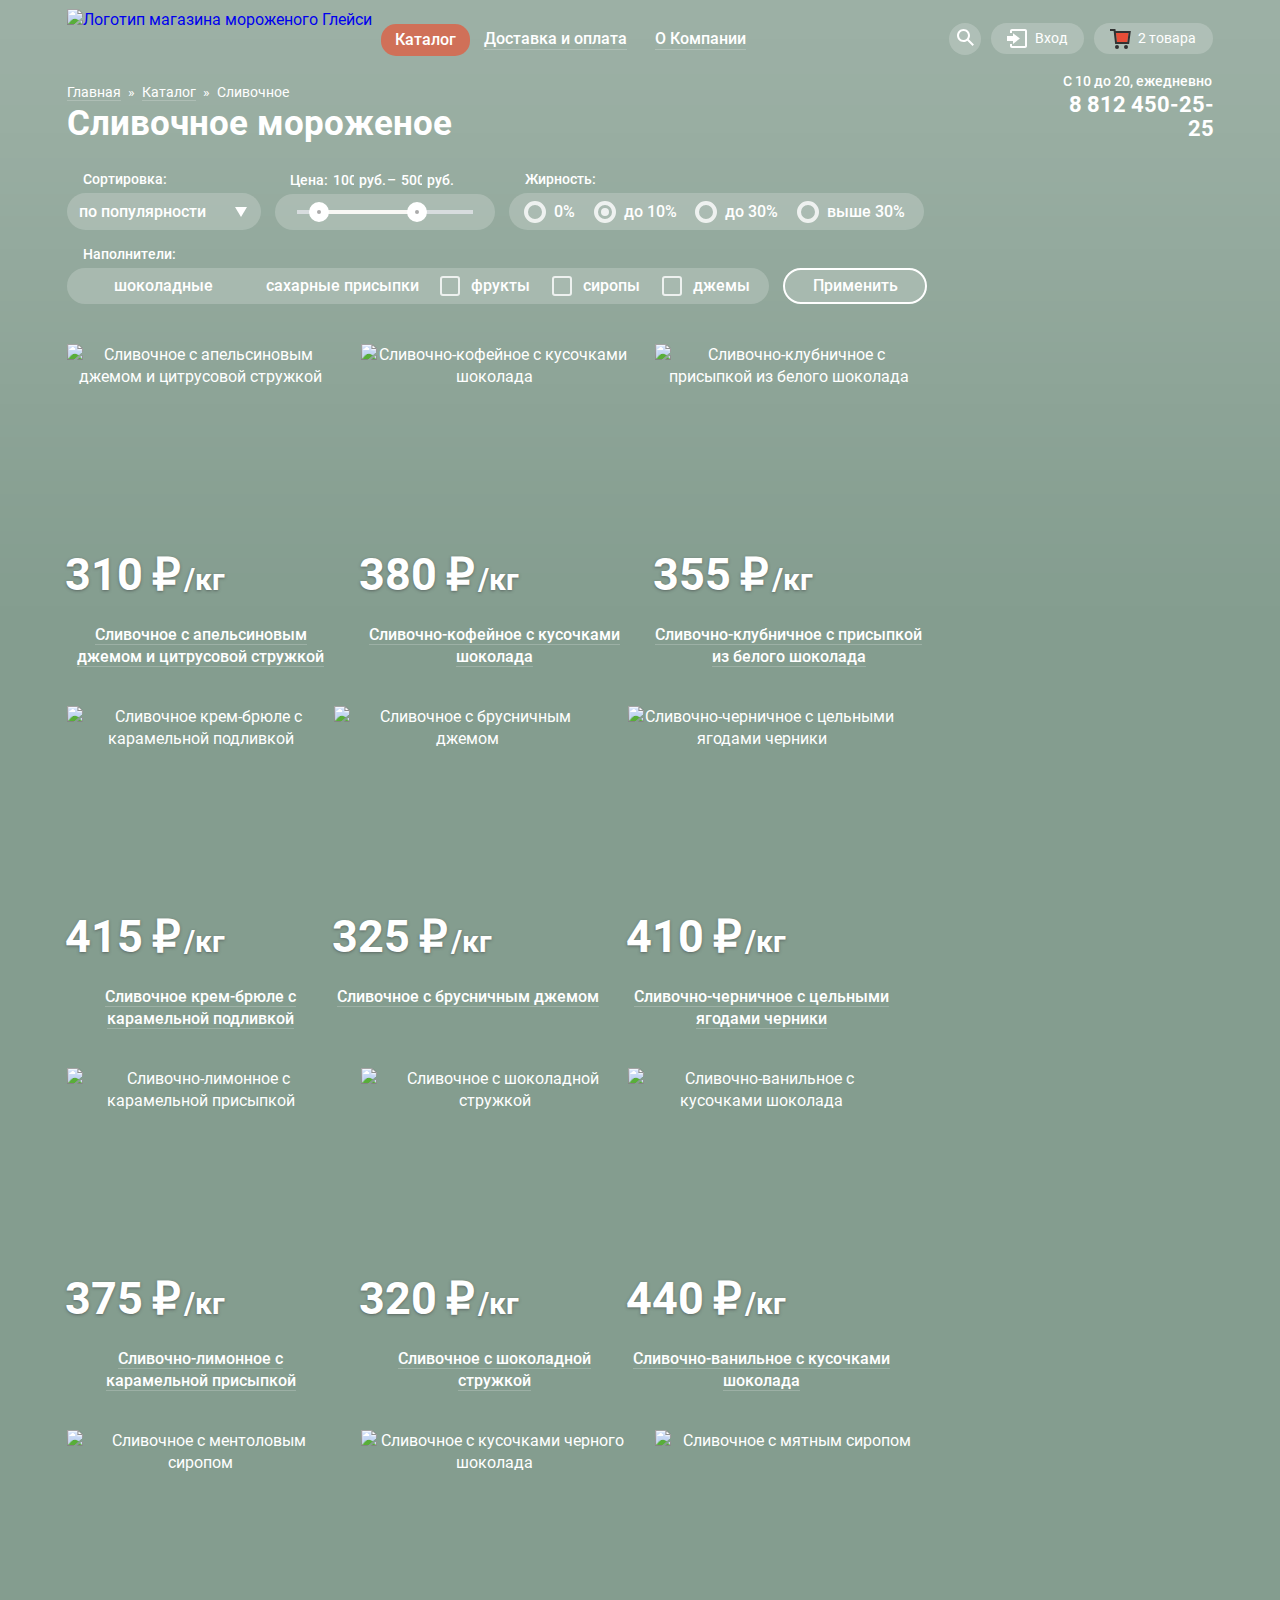
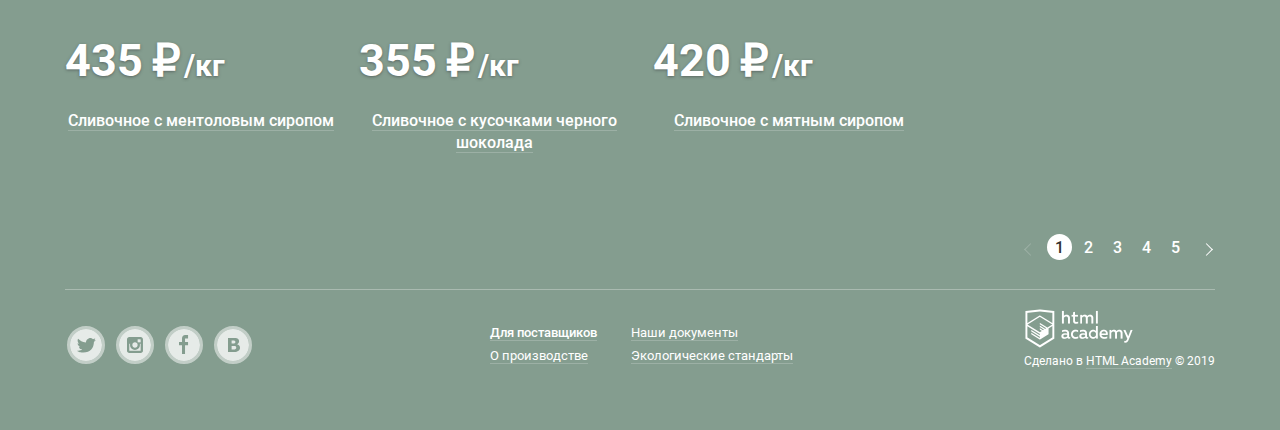
==== commit 4e164f41: "Финал" ====
--- a/catalog.html
+++ b/catalog.html
@@ -20,7 +20,7 @@
             <a class="active dropdown" href="">Каталог</a>
             <ul class="site-subnavigation">
               <li class="site-subnavigation-item"><a href="#">Новинки</a></li>
-              <li class="site-subnavigation-item"><a href="">Сливочное</a></li>
+              <li class="site-subnavigation-item"><a>Сливочное</a></li>
               <li class="site-subnavigation-item"><a href="#">Щербеты</a></li>
               <li class="site-subnavigation-item"><a href="#">Фруктовый лед</a></li>
               <li class="site-subnavigation-item"><a href="#">Мелорин</a></li>
@@ -41,7 +41,7 @@
               <span class="visually-hidden">Поиск</span>
             </button>
             <div class="popup popup-search">
-              <form class="search-form" action="http://echo.htmlacademy.ru" method="get">
+              <form tabindex="1" class="search-form" action="http://echo.htmlacademy.ru" method="get">
                 <label class="visually-hidden" for="search-field">Поиск по сайту</label>
                 <input class="input input-search" type="search" name="search" id="search-field" placeholder="Крем-брюле">
                 <button class="visually-hidden" type="submit" tabindex="-1">Искать</button>
--- a/css/style.min.css
+++ b/css/style.min.css
@@ -1 +1 @@
-@font-face{font-family:'Roboto';font-style:normal;font-weight:400;font-display:swap;src:url(../fonts/roboto-v20-latin_cyrillic-regular.woff2) format('woff2'),url(../fonts/Roboto-Regular.woff) format('woff')}@font-face{font-family:'Roboto';font-style:normal;font-weight:500;font-display:swap;src:url(../fonts/roboto-v20-latin_cyrillic-500.woff2) format('woff2'),url(../fonts/Roboto-Medium.woff) format('woff')}@font-face{font-family:'Roboto';font-style:normal;font-weight:700;font-display:swap;src:url(../fonts/roboto-v20-latin_cyrillic-700.woff2) format('woff2'),url(../fonts/Roboto-Bold.woff) format('woff')}*,*::before,*::after{box-sizing:border-box}body{margin:0;padding:0;min-width:1200px;font-family:'Roboto','Arial',sans-serif;font-size:16px;color:rgb(255,255,255);line-height:22px}body.inner-page{background-color:rgb(132,157,143);background-image:url(../img/inner-bg.png);background-repeat:repeat-x;background-position:top}a{text-decoration:none}img{max-width:100%;height:auto}.container{margin:0 auto;padding:0 27px;max-width:1200px}.button{font:inherit;padding:11px 23px;text-align:center;font-size:18px;font-weight:500;color:rgb(255,255,255);text-shadow:0 2px 5px rgba(160,32,11,.76);border:none;border-radius:25px;box-shadow:0 2px 2px 0 rgba(172,16,0,.64);background-image:linear-gradient(to top,rgb(231,74,53),rgb(242,104,67))}.button:hover,.button:focus{cursor:pointer;box-shadow:0 2px 2px 0 rgb(172,16,0);background-image:linear-gradient(to bottom,rgba(255,255,255,.2),rgba(255,255,255,.2)),linear-gradient(to top,rgb(231,74,53),rgb(242,104,67))}.button:active{box-shadow:inset 0 2px 2px 0 rgb(148,39,24);background-image:linear-gradient(to bottom,rgba(0,0,0,.07),rgba(0,0,0,.07)),linear-gradient(to top,rgb(231,74,53),rgb(242,104,67))}.visually-hidden{position:absolute;width:1px;height:1px;margin:-1px;border:none;padding:0;clip:rect(0 0 0 0);overflow:hidden}.input{min-height:42px;padding:9px 12px;font-size:14px;color:rgb(153,153,153);line-height:24px;border:1px solid rgb(178,178,178);border:1px solid rgba(178,178,178,.52);border-radius:5px}.input::-webkit-input-placeholder{font-weight:400;color:rgb(153,153,153)}.input::-moz-placeholder{font-weight:400;color:rgb(153,153,153)}.input:-ms-input-placeholder{font-weight:400;color:rgb(153,153,153)}.input::-ms-input-placeholder{font-weight:400;color:rgb(153,153,153)}.input::placeholder{font-weight:400;color:rgb(153,153,153)}.input:hover{padding:8px 11px;border:2px solid rgb(154,154,154);border:2px solid rgba(154,154,154,.52)}.input:focus{padding:8px 11px;outline:none;font-weight:700;border:2px solid rgb(46,136,228);border:2px solid rgba(46,136,228,.52)}.user-navigation,.site-navigation,.site-navigation ul,.popup ul,.breadcrumbs,.slider ul,.catalog-list,.about-list,.footer ul,.filter-options,.catalog-pagination{list-style:none}.main-header{position:relative}.main-navigation,.site-navigation,.user-navigation{display:flex;flex-wrap:wrap}.main-navigation{padding-top:9px}.site-navigation{max-width:600px;margin:17px 0 0 9px;padding:3px 0 0 0}.site-navigation-item{position:relative;padding:0 14px;margin-bottom:15px}.site-navigation-item>a{display:block;line-height:20px;font-weight:500;color:rgb(255,255,255);border-bottom:1px solid rgb(255,255,255);border-bottom:1px solid rgba(255,255,255,.2)}.site-navigation-item>.active,.site-navigation-item>a:hover,.site-navigation-item>a:focus,.site-navigation-item>a:active{margin:-5px -14px -10px -14px;padding:6px 14px;color:rgb(50,50,50);border:none;border-radius:15px;background-color:rgb(247,246,243)}.site-navigation-item>.active{color:rgb(255,255,255);background-color:rgb(208,112,88)}.site-navigation-item>a:active{box-shadow:inset 0 2px 1px 0 rgb(105,105,105);background-color:rgb(237,237,237)}.site-subnavigation{display:none;z-index:1;position:absolute;top:30px;left:-6px;margin:0;padding:0;background-color:rgb(248,247,244);border-radius:4px;box-shadow:0 20px 20px 0 rgba(0,0,0,.4);overflow:hidden}.site-navigation-item:hover>.site-subnavigation,.dropdown:focus + .site-subnavigation{display:block;-webkit-animation:open 0.6s;animation:open 0.6s}.site-subnavigation a{font-size:14px;font-weight:400;text-decoration:none;color:rgb(50,50,50);border:none}.site-subnavigation-item:first-child:after{content:"";position:absolute;left:7px;right:9px;height:1px;background-color:rgb(0,0,0);background-color:rgba(0,0,0,.2)}.site-subnavigation-item a{display:block;padding:9px 22px 6px 20px;line-height:16px;white-space:nowrap}.site-subnavigation-item:first-child a{padding-top:11px;padding-bottom:12px;font-weight:700}.site-subnavigation-item:last-child a{padding-bottom:14px}.site-subnavigation-item a:hover,.site-subnavigation-item a:focus{background-color:rgb(251,222,215)}.site-subnavigation-item a:active{background-color:rgb(246,181,165)}.user-navigation{margin:14px 0 0 auto;padding:0}.user-navigation-item{position:relative;padding-left:10px}.user-navigation-btn{position:relative;display:block;font-size:14px;color:rgb(255,255,255);border:none;border-radius:20px;background-color:rgb(255,255,255);background-color:rgba(255,255,255,.2)}.button-search{width:32px;height:32px;border-radius:50%}.user-navigation-item:hover>.popup-search,.button-search:focus + .popup-search,.user-navigation-item:hover>.popup-login,.button-login:focus + .popup-login,.user-navigation-item:hover>.popup-cart,.button-cart:focus + .popup-cart{display:block}.button-login,.button-cart{padding:7px 17px 8px 44px}.icon-cart,.icon-login{position:absolute;top:6px;left:16px}.user-navigation-btn:hover,.user-navigation-btn:focus{cursor:pointer;color:rgb(50,50,50);background-color:rgb(248,247,244)}.user-navigation-btn:hover .user-navigation-svg,.user-navigation-btn:focus .user-navigation-svg{fill:rgb(50,50,50)}.inner-page .cart{background-color:rgb(248,247,244);color:rgb(50,50,50);font-weight:500}.cart-active path,.cart-active circle{fill:rgb(50,50,50)}.cart-active polygon{fill:rgb(232,77,55)}.contacts-wrap{position:absolute;right:26px;top:80px;max-width:170px;margin-top:-10px;margin-left:auto}.contacts{font-size:14px;font-weight:500;text-align:right}.contacts p{padding:0 2px 0 0;margin:0 0 2px 0}.contacts a{font-weight:700;font-size:22px;color:rgb(255,255,255);border:none}.breadcrumbs{display:flex;padding:0;margin:15px 0 0 0}.breadcrumbs,.breadcrumbs a{font-size:14px;font-weight:400;color:rgb(255,255,255)}.breadcrumbs a{border-bottom:1px solid rgb(255,255,255);border-bottom:1px solid rgba(255,255,255,.2)}.breadcrumbs a:hover,.breadcrumbs a:active,.breadcrumbs a:focus{color:rgb(255,188,158);border-bottom:1px solid rgb(255,188,158);border-bottom:1px solid rgba(255,188,158,.2)}.breadcrumbs li:not(:last-child)::after{content:"»";padding:0 7px}.inner-page .title{margin:10px 0 0 0;font-size:35px}.filters{margin-top:33px;max-width:865px}.filters-form{display:flex;flex-wrap:wrap}.filter{margin:0 14px 0 0;padding:0;border:none}.filters .filter-title{margin-bottom:3px;padding-left:16px;font-size:14px;font-weight:500}.filter-option label,.sort-list{font-weight:500}.filter-cover{border-radius:20px;background-color:rgb(255,255,255);background-color:rgba(255,255,255,.2)}.filter-option label{position:relative;padding-left:30px;display:block;cursor:pointer;-webkit-user-select:none;-moz-user-select:none;-ms-user-select:none;user-select:none}.filter-input:disabled + label{opacity:.4}.sort-list{padding:10px 33px 8px 16px;color:rgb(255,255,255);border:none;-webkit-appearance:none;-moz-appearance:none;appearance:none}.sort-list::-ms-expand{display:none}.sort-list option{color:rgb(50,50,50)}.select-wrapper{position:relative}.select-wrapper::after{content:"";position:absolute;bottom:13px;right:14px;width:0;height:0;border-left:6px solid transparent;border-right:6px solid transparent;border-top:10px solid rgb(255,255,255)}.select-wrapper:hover .sort-list,.select-wrapper:focus .sort-list,.select-wrapper:active .sort-list{color:rgb(50,50,50);cursor:pointer;background-color:rgb(241,241,241)}.select-wrapper:hover::after,.select-wrapper:focus::after{border-top:10px solid rgb(0,0,0)}.range-filter{width:220px}.range-controls{position:relative;padding:16px 22px 16px 22px}.range-controls .scale{height:4px;background:rgb(215,220,222)}.range-controls .bar{width:55%;height:4px;margin-left:20px;background:rgb(248,247,244)}.range-controls .toggle{position:absolute;top:8px;left:0;width:4px;height:4px;padding:2px;border:8px solid rgb(255,255,255);background-color:rgb(171,171,171);border-radius:50%;cursor:pointer}.range-controls .toggle:hover,.range-controls .toggle:focus{top:7px;border:9px solid rgb(255,255,255)}.range-controls .toggle-min{left:34px}.range-controls .toggle-max{left:132px}.price-controls{margin-bottom:-2px;padding-left:15px;padding-top:1px;font-size:0}.price-controls label{display:inline-block;width:47.5%;vertical-align:baseline;font-size:14px;font-weight:500}.price-controls input{width:25px;color:rgb(255,255,255);font-weight:500;background:none;border:none}.filter-richness{margin:0;min-width:415px}.filter-richness .filter-options{display:flex;flex-wrap:wrap;justify-content:space-between;margin:0;padding:8px 19px 7px 15px}.filter-input-radio + label::before{content:"";position:absolute;left:0;top:0;width:22px;height:22px;border:4px solid rgb(255,255,255);border:4px solid rgba(255,255,255,.8);border-radius:50%}.filter-input-radio:hover + label::before,.filter-input-radio:focus + label::before{border:4px solid rgb(255,255,255)}.filter-input-radio:checked + label::after{content:"";position:absolute;top:7px;left:7px;width:8px;height:8px;background-color:rgb(255,255,255);background-color:rgba(255,255,255,.8);border-radius:50%}.filter-input-radio:checked:hover + label::after{background-color:rgb(255,255,255)}.filter-filler{margin-top:13px;min-width:702px}.filter-filler .filter-options{display:flex;flex-wrap:wrap;justify-content:space-around;margin:0;padding:7px 8px 7px 6px}.filter-input-checkbox + label::before{content:"";position:absolute;left:-1px;top:1px;width:20px;height:20px;border:2px solid rgb(255,255,255);border:2px solid rgba(255,255,255,.8);border-radius:3px}.filter-input-checkbox + label:hover::before,.filter-input-checkbox + label:focus::before{border:2px solid rgb(255,255,255)}.filter-input-checkbox:checked + label::before{display:none}.filter-input-checkbox:checked + label::after{content:"";position:absolute;top:1px;left:-1px;width:23px;height:23px;background-image:url(../img/checkbox-on.svg);background-repeat:no-repeat;background-position:0 0;background-size:contain;opacity:.8}.filter-input-checkbox:checked + label:hover::after{opacity:1}.filters-button{margin-top:38px;padding:5px 27px 5px 28px;color:rgb(255,255,255);font-size:inherit;font-weight:500;border:solid 2px rgb(255,255,255);border-radius:30px;background-color:rgb(255,255,255);background-color:rgba(255,255,255,.2);cursor:pointer}.filters-button:hover,.filters-button:focus{color:rgb(50,50,50);background-color:rgb(255,255,255)}.filters-button:active{padding:7px 29px 7px 30px;box-shadow:inset 0 2px 1px 0 rgb(105,105,105);background-color:rgb(237,237,237);border:none}.wrap{background-repeat:no-repeat;background-position-x:51.3%;transition:background-image 0.5s ease,background-color 0.5s ease}.slider{position:relative;padding-top:253px;padding-bottom:7px;overflow:hidden;text-align:center}.slider-list{width:700px;margin:0 auto;padding:0;font-size:60px;line-height:60px;font-weight:800}.slide{display:none}.slider-item .slider-title{margin-bottom:21px;line-height:60px;font-size:60px;font-weight:700;text-align:center}.slider-item a{padding:13px 41px;margin:0 auto;font-size:32px;font-weight:700;text-shadow:0 2px 5px rgba(160,32,11,.76);border-radius:50px}.slider-controls{position:absolute;bottom:28px;left:0;z-index:20;font-size:0}.slider-controls label{display:inline-block;width:21px;height:21px;margin-right:8px;vertical-align:middle;background-color:transparent;border:2px solid rgb(255,255,255);border-radius:50%;cursor:pointer}.slider-controls label:hover,.slider-controls label:focus{background-color:rgba(255,255,255,.4)}.slider-controls label:active{background-color:rgb(255,255,255)}.slide-1:checked~.wrap{background-color:rgb(132,157,143);background-image:url(../img/new-slider-1.png)}.slide-2:checked~.wrap{background-color:rgb(137,150,166);background-image:url(../img/new-slider-2.png)}.slide-3:checked~.wrap{background-color:rgb(157,139,132);background-image:url(../img/new-slider-3.png)}.slide-1:checked~.wrap .slider-item-1,.slide-2:checked~.wrap .slider-item-2,.slide-3:checked~.wrap .slider-item-3{display:block}.slide-1:checked~.wrap label[for="product-1"],.slide-2:checked~.wrap label[for="product-2"],.slide-3:checked~.wrap label[for="product-3"]{background-color:rgb(255,255,255)}.stocks{display:flex;justify-content:space-between;align-items:flex-start;margin-top:36px;font-size:18px}.article-container{padding:20px;width:560px;min-height:229px;border-radius:14px}.stocks-title{margin-top:5px;margin-bottom:26px;font-size:35px}.stocks p{margin-bottom:43px;font-weight:700}.stocks .raspberries,.stocks .chocolate{background-repeat:no-repeat;background-size:cover;background-position:center}.stocks .chocolate{background-color:rgb(61,18,11);background-image:url(../img/stock-chocolate.jpg)}.stocks .raspberries{background-color:rgb(103,13,30);background-image:url(../img/stock-raspberries.jpg)}.stocks .button{display:block;margin-left:auto;text-shadow:none}.raspberries .button{max-width:167px;padding:11px 24px 12px 22px}.chocolate .button{max-width:191px;padding:10px 23px 13px 21px}.catalog{margin-top:40px}.card:hover,.card:focus{flex:none;max-width:266px;position:relative;cursor:pointer}.card{position:relative}.card::before{content:"";z-index:1;position:absolute;top:-6px;left:-14px;width:293px;height:calc(100% + 45px);border-radius:5px}.card:hover::before{background-color:rgba(248,247,244,.2);box-shadow:0 20px 20px 0 rgba(0,0,0,.4)}.hit:hover::after,.card:hover .catalog-item-title,.card:hover .catalog-item-price,.card:hover .catalog-item-image,.card:hover .button{z-index:2}.card>.button{order:2;display:none;padding:11px 20px}.card:hover>.button,.card:focus>.button{position:absolute;bottom:-15px;left:30px;display:block}.catalog-list{display:flex;flex-wrap:wrap;align-items:flex-start;margin:0;padding:0}.catalog-item{display:flex;flex-basis:266px;flex-direction:column;margin-right:27px;min-height:362px;text-align:center}.catalog-item:nth-child(4n){margin-right:0}.catalog-item-image{width:267px;height:267px}.catalog-item-title{order:1;margin-top:13px;font-size:16px;font-weight:400}.catalog-item-title a{font-size:16px;font-weight:500;color:rgb(255,255,255);border-bottom:1px solid rgba(255,255,255,.2)}.catalog-item-title a:hover,.catalog-item-title a:active,.catalog-item-title a:focus{color:rgb(255,188,158);border-bottom:1px solid rgba(255,188,158,.2)}.catalog-item-price{position:absolute;top:190px;left:-2px;font-size:30px;font-weight:700;text-shadow:0 1px 3px rgba(49,50,53,.5)}.catalog-item-price span::after{content:"₽";padding-left:9px;padding-right:3px}.catalog-item-price span{font-size:45px;font-weight:700;text-shadow:0 1px 3px rgba(49,50,53,.5)}.products-wrap{margin-top:40px}.catalog-list .hit::after{content:url(../img/hit.png);position:absolute;top:0;left:0}.catalog-pagination{margin-left:auto;margin-top:45px;width:187px;padding:0}.catalog-pagination .back{margin-right:8px}.catalog-pagination .next{margin-left:10px}.catalog-pagination li{display:inline-block;vertical-align:baseline}.pagination__item{padding:4px 8px 3px 8px;color:rgb(255,255,255);font-weight:500;border-radius:50%}.pagination__item:hover,.pagination__item:focus{background-color:rgba(255,255,255,.2)}.pagination__current,.pagination__item:active{color:rgb(50,50,50);background-color:rgb(255,255,255)}.pagination-arrow{display:inline-block;padding:4px;vertical-align:middle;border:solid white;border-width:0 1px 1px 0}.pagination-arrow__left{opacity:.2;transform:rotate(135deg);-webkit-transform:rotate(135deg)}.pagination-arrow__right{-webkit-transform:rotate(-45deg);transform:rotate(-45deg)}.about{min-height:306px;padding:24px 20px 20px 20px;color:rgb(50,50,50);border-radius:17px;background-color:rgb(132,157,143);background-image:url(../img/about-bg.png);background-repeat:repeat}.about .about-title{margin-top:0;margin-bottom:-5px;line-height:30px;font-size:24px;font-weight:500}.about-list{display:flex;flex-wrap:wrap;padding:0;margin:0}.about-list .about-list__item{flex-basis:540px;position:relative;margin-bottom:-5px}.about-list .about-list__item:nth-child(2),.about-list .about-list__item:nth-child(4){margin-left:25px}.about-list__item-delivery p,.about-list__item-orders p{padding:28px 0 0 58px}.about-list p{margin:0;padding:28px 0 0 56px}.about-list__item::before{content:"";display:block;position:absolute;top:15px;left:0;width:49px;height:49px;background-image:url(../img/about-sprite.png);background-repeat:no-repeat}.about-list__item-production::before{background-position:0 0}.about-list__item-natural::before{background-position:0 -100px}.about-list__item-orders::before{background-position:0 -50px}.about-list__item-delivery::before{background-position:0 -150px}.blog-wrap{margin-top:40px}.newsletter-blog{display:flex;justify-content:space-between;align-items:flex-start}.blog,.newsletter{min-height:220px}.blog{background-color:rgb(255,255,255);background-image:url(../img/blog-bg.png);background-repeat:no-repeat;background-size:cover}.blog-title{margin:4px 0 3px 1px;font-size:16px;font-weight:500;color:rgb(50,50,50)}.blog-link{display:block;max-width:300px;line-height:30px;font-size:20px;color:rgb(50,50,50);text-decoration:underline}.blog-link .blog-link-title{margin:0}.blog-link:hover{color:rgb(232,77,55)}.article-container + .newsletter{padding:5px 7px}.newsletter{color:rgb(90,90,90);background-image:url(../img/newsletter-bg.svg);background-repeat:no-repeat;background-position:center;background-size:cover}.newsletter-wrap{padding:20px 14px 35px 20px;background-color:rgb(248,247,244);border-radius:10px}.newsletter p{margin-top:9px;margin-bottom:35px}.newsletter-form{display:flex}.newsletter .newsletter-field{flex-basis:368px;margin-top:1px;margin-left:-1px;font-size:16px;color:rgb(153,153,153)}.newsletter .button{margin-left:11px;padding:9px 20px 13px 19px}.address-map{position:relative;margin:39px 0 10px 0;min-width:1200px;min-height:430px}.address-map-image{position:absolute;top:0;left:50%;z-index:1;margin-left:-600px}.address-map iframe{position:relative;z-index:2;width:100%;border:none}.address-map-text{z-index:3;max-width:302px;position:absolute;top:63px;right:138px;padding:21px 27px 34px 25px;line-height:20px;font-size:14px;color:rgb(50,50,50);border-radius:15px;background-color:rgb(255,255,255)}.address-map-text p:first-child{max-width:150px;margin-top:7px;margin-bottom:0}.address-map-text p:nth-child(2){margin:2px 0;line-height:24px;font-weight:700;font-size:18px}.address-map-text p:nth-child(3){margin-top:17px;margin-bottom:7px}.address-map-text p:nth-child(4){margin-top:7px}.address-map-text .telephone{margin-bottom:0;font-size:18px;font-weight:700;color:rgb(50,50,50);border:none}.address-map-text p:last-of-type{margin:2px 0}.feedback-button{display:block;margin-top:25px;text-shadow:none}.footer{display:flex;justify-content:space-between;padding-top:2px;padding-bottom:10px}.inner-page .footer{width:calc(1200px - 50px);margin:30px auto;padding:16px 0;border-top:1px solid rgba(255,255,255,.3)}.footer-social{display:flex;margin-top:20px;margin-left:2px;padding:0}.footer-social .social-icon{display:block;width:38px;height:38px;margin-right:11px;border:3px solid rgba(255,255,255,.5);border-radius:50%}.social-icon svg{opacity:.8}.social-icon:hover,.social-icon:focus{border-color:rgba(255,255,255,.7)}.social-icon:hover svg,.social-icon:focus svg{opacity:1}.social-icon:active path{opacity:1;fill:rgb(233,233,233)}.footer-links{margin-top:15px}.footer-links-list{margin:0;padding:0;display:flex;flex-wrap:wrap;max-width:350px}.footer-links-list li{width:46.5%}.footer-links-list li:nth-child(3){padding-left:21px}.footer-links a{font-size:13px;font-weight:400;color:rgb(255,255,255);border-bottom:1px solid rgba(255,255,255,.2)}.footer-links a:hover,.footer-links a:active,.footer-links a:focus{color:rgb(255,188,158);border-bottom:1px solid rgba(255,188,158,.2)}.footer-links .supplier{position:relative;font-weight:700}.footer-links .supplier a{margin-left:21px;font-weight:500}.footer-links .supplier::before{content:"";display:block;position:absolute;left:0;top:5px;width:15px;height:13px;background-image:url(../img/heart.svg);background-repeat:no-repeat}.footer-htmlacademy{padding-top:1px;font-size:12px}.htmlacademy-logo{margin-left:1px;border:none}.footer-htmlacademy p{margin-top:-5px;padding:0}.footer-htmlacademy-link{font-size:12px;font-weight:400;color:rgb(255,255,255);border-bottom:1px solid rgba(255,255,255,.2)}.footer-htmlacademy-link:hover,.footer-htmlacademy-link:active,.footer-htmlacademy-link:focus{color:rgb(255,188,158);border-bottom:1px solid rgba(255,188,158,.2)}@-webkit-keyframes open{0%{display:block;opacity:0;visibility:hidden}100%{display:block;opacity:1;visibility:visible}}@keyframes open{0%{display:block;opacity:0;visibility:hidden}100%{display:block;opacity:1;visibility:visible}}@-webkit-keyframes bounce{0%{-webkit-transform:translateY(-2000px);transform:translateY(-2000px)}70%{-webkit-transform:translateY(30px);transform:translateY(30px)}90%{-webkit-transform:translateY(-10px);transform:translateY(-10px)}100%{-webkit-transform:translateY(0);transform:translateY(0)}}@keyframes bounce{0%{-webkit-transform:translateY(-2000px);transform:translateY(-2000px)}70%{-webkit-transform:translateY(30px);transform:translateY(30px)}90%{-webkit-transform:translateY(-10px);transform:translateY(-10px)}100%{-webkit-transform:translateY(0);transform:translateY(0)}}@-webkit-keyframes shake{0%,100%{-webkit-transform:translateX(0);transform:translateX(0)}10%,30%,50%,70%{-webkit-transform:translateX(-10px);transform:translateX(-10px)}20%,40%,60%,90%{-webkit-transform:translateX(10px);transform:translateX(10px)}}@keyframes shake{0%,100%{-webkit-transform:translateX(0);transform:translateX(0)}10%,30%,50%,70%{-webkit-transform:translateX(-10px);transform:translateX(-10px)}20%,40%,60%,90%{-webkit-transform:translateX(10px);transform:translateX(10px)}}.popup{z-index:4;position:absolute;display:none;border-radius:4px}.modal{z-index:4;position:fixed;display:none;border-radius:9px}.modal,.popup{background-color:rgb(248,247,244);box-shadow:0 20px 20px 0 rgba(0,0,0,.4)}.modal-close{position:absolute;top:14px;right:15px;width:18px;height:18px;padding:0;margin:0;background:none;border:0;cursor:pointer}.modal-show{display:block;-webkit-animation:bounce 0.6s;animation:bounce 0.6s}.modal-error{-webkit-animation:shake 0.6s;animation:shake 0.6s}.field-error{border-color:red}.modal a,.popup a{color:rgb(50,50,50)}.modal a:hover,.modal a:focus,.modal a:active,.popup a:hover,.popup a:focus,.popup a:active{color:rgb(232,77,55)}.feedback-form p{padding-bottom:4px}.modal-feedback{top:50%;left:50%;padding:20px 25px;margin-top:-221px;margin-left:-237px}.modal-feedback-title{padding:0;margin:-4px 0 19px -1px;line-height:28px;font-size:24px;font-weight:500;color:rgb(50,50,50)}.feedback-field-name,.feedback-field-email,.feedback-field-message{font-size:16px}.feedback-form .input{width:267px}.feedback-form .feedback-field-message{width:423px;height:155px}.modal-feedback .button{display:block;margin:20px 0 8px auto;padding-left:23px;padding-right:22px;padding-top:10px}.popup-search{z-index:1;top:36px;right:1px;padding:21px 16px 21px 15px}.input-search{width:310px}.popup-login{z-index:1;top:36px;right:-1px;padding:4px 18px 7px 19px}.login-form .input{width:240px}.login-form p:first-child{margin-bottom:20px}.popup-login-bottom{display:flex;justify-content:space-between;margin-top:20px;padding-bottom:14px}.popup-login-bottom a{font-size:13px;font-weight:400}.login-button{padding-left:24px;padding-right:25px;height:45px}.popup-login-links{padding:0;margin:0}.popup-login-links li{padding-bottom:1px;margin-bottom:-4px}.popup-login-links a{text-decoration:underline}.popup-cart{z-index:1;top:36px;right:0}.popup-cart_text_s{line-height:16px;font-size:13px;color:rgb(50,50,50)}.cart-list{width:540px;padding:19px 16px 5px 16px;margin:0}.cart-list__item{display:flex;margin-bottom:17px}.cart-list__item:last-child{margin-bottom:0}.cart-item_text{padding:10px 0;margin:0}.cart-item__delete{width:11px;height:11px;padding:11px 0;margin:0;background:none;border:none;cursor:pointer}.cart-item__image{width:33px;height:33px;margin-left:15px;border-radius:50%}.cart-item__title{flex-basis:216px;margin:0 0 0 13px}.cart-item__count{margin-left:31px}.cart-item__price{margin-left:28px}.cart__summ{margin:0 15px;padding-top:15px;text-align:right;line-height:18px;font-size:15px;font-weight:700;border-top:1px solid rgb(202,202,199)}.cart__button{display:block;margin:14px 14px 21px auto;padding:14px 15px}+@font-face{font-family:'Roboto';font-style:normal;font-weight:400;font-display:swap;src:url(../fonts/roboto-v20-latin_cyrillic-regular.woff2) format('woff2'),url(../fonts/Roboto-Regular.woff) format('woff')}@font-face{font-family:'Roboto';font-style:normal;font-weight:500;font-display:swap;src:url(../fonts/roboto-v20-latin_cyrillic-500.woff2) format('woff2'),url(../fonts/Roboto-Medium.woff) format('woff')}@font-face{font-family:'Roboto';font-style:normal;font-weight:700;font-display:swap;src:url(../fonts/roboto-v20-latin_cyrillic-700.woff2) format('woff2'),url(../fonts/Roboto-Bold.woff) format('woff')}*,*::before,*::after{box-sizing:border-box}body{margin:0;padding:0;min-width:1200px;font-family:'Roboto','Arial',sans-serif;font-size:16px;color:rgb(255,255,255);line-height:22px}body.inner-page{background-color:rgb(132,157,143);background-image:url(../img/inner-bg.png);background-repeat:repeat-x;background-position:top}a{text-decoration:none}img{max-width:100%;height:auto}.container{margin:0 auto;padding:0 27px;max-width:1200px}.button{font:inherit;padding:11px 23px;text-align:center;font-size:18px;font-weight:500;color:rgb(255,255,255);text-shadow:0 2px 5px rgba(160,32,11,.76);border:none;border-radius:25px;box-shadow:0 2px 2px 0 rgba(172,16,0,.64);background-image:linear-gradient(to top,rgb(231,74,53),rgb(242,104,67))}.button:hover,.button:focus{cursor:pointer;box-shadow:0 2px 2px 0 rgb(172,16,0);background-image:linear-gradient(to bottom,rgba(255,255,255,.2),rgba(255,255,255,.2)),linear-gradient(to top,rgb(231,74,53),rgb(242,104,67))}.button:active{box-shadow:inset 0 2px 2px 0 rgb(148,39,24);background-image:linear-gradient(to bottom,rgba(0,0,0,.07),rgba(0,0,0,.07)),linear-gradient(to top,rgb(231,74,53),rgb(242,104,67))}.visually-hidden{position:absolute;width:1px;height:1px;margin:-1px;border:none;padding:0;clip:rect(0 0 0 0);overflow:hidden}.input{min-height:42px;padding:9px 12px;font-size:14px;color:rgb(153,153,153);line-height:24px;border:1px solid rgb(178,178,178);border:1px solid rgba(178,178,178,.52);border-radius:5px}.input::-webkit-input-placeholder{font-weight:400;color:rgb(153,153,153)}.input::-moz-placeholder{font-weight:400;color:rgb(153,153,153)}.input:-ms-input-placeholder{font-weight:400;color:rgb(153,153,153)}.input::-ms-input-placeholder{font-weight:400;color:rgb(153,153,153)}.input::placeholder{font-weight:400;color:rgb(153,153,153)}.input:hover{padding:8px 11px;border:2px solid rgb(154,154,154);border:2px solid rgba(154,154,154,.52)}.input:focus{padding:8px 11px;outline:none;font-weight:700;border:2px solid rgb(46,136,228);border:2px solid rgba(46,136,228,.52)}.user-navigation,.site-navigation,.site-navigation ul,.popup ul,.breadcrumbs,.slider ul,.catalog-list,.about-list,.footer ul,.filter-options,.catalog-pagination{list-style:none}.main-header{position:relative}.main-navigation,.site-navigation,.user-navigation{display:flex;flex-wrap:wrap}.main-navigation{padding-top:9px}.site-navigation{max-width:600px;margin:17px 0 0 9px;padding:3px 0 0 0}.site-navigation-item{position:relative;padding:0 14px;margin-bottom:15px}.site-navigation-item>a{display:block;line-height:20px;font-weight:500;color:rgb(255,255,255);border-bottom:1px solid rgb(255,255,255);border-bottom:1px solid rgba(255,255,255,.2)}.site-navigation-item>.active,.site-navigation-item>a:hover,.site-navigation-item>a:focus,.site-navigation-item>a:active{margin:-5px -14px -10px -14px;padding:6px 14px;color:rgb(50,50,50);border:none;border-radius:15px;background-color:rgb(247,246,243)}.site-navigation-item>.active{color:rgb(255,255,255);background-color:rgb(208,112,88)}.site-navigation-item>a:active{box-shadow:inset 0 2px 1px 0 rgb(105,105,105);background-color:rgb(237,237,237)}.site-subnavigation{display:none;z-index:4;position:absolute;top:30px;left:-6px;margin:0;padding:0;background-color:rgb(248,247,244);border-radius:4px;box-shadow:0 20px 20px 0 rgba(0,0,0,.4);overflow:hidden}.site-navigation-item:hover>.site-subnavigation{display:block;-webkit-animation:open 0.6s;animation:open 0.6s}.site-subnavigation a{font-size:14px;font-weight:400;text-decoration:none;color:rgb(50,50,50);border:none}.site-subnavigation-item:first-child::after{content:"";position:absolute;left:7px;right:9px;height:1px;background-color:rgb(0,0,0);background-color:rgba(0,0,0,.2)}.site-subnavigation-item a{display:block;padding:9px 22px 6px 20px;line-height:16px;white-space:nowrap}.site-subnavigation-item:first-child a{padding-top:11px;padding-bottom:12px;font-weight:700}.site-subnavigation-item:last-child a{padding-bottom:14px}.site-subnavigation-item a:hover,.site-subnavigation-item a:focus{background-color:rgb(251,222,215)}.site-subnavigation-item a:active{background-color:rgb(246,181,165)}.user-navigation{margin:14px 0 0 auto;padding:0}.user-navigation-item{position:relative;padding-left:10px}.user-navigation-btn{position:relative;display:block;font-size:14px;color:rgb(255,255,255);border:none;border-radius:20px;background-color:rgb(255,255,255);background-color:rgba(255,255,255,.2)}.button-search{width:32px;height:32px;border-radius:50%}.user-navigation-item:hover>.popup-search,.button-search:focus + .popup-search,.user-navigation-item:hover>.popup-login,.button-login:focus + .popup-login,.user-navigation-item:hover>.popup-cart,.button-cart:focus + .popup-cart{display:block}.button-login,.button-cart{padding:7px 17px 8px 44px}.icon-cart,.icon-login{position:absolute;top:6px;left:16px}.user-navigation-btn:hover,.user-navigation-btn:focus{cursor:pointer;color:rgb(50,50,50);background-color:rgb(248,247,244)}.user-navigation-btn:hover .user-navigation-svg,.user-navigation-btn:focus .user-navigation-svg{fill:rgb(50,50,50)}.inner-page .cart{background-color:rgb(248,247,244);color:rgb(50,50,50);font-weight:500}.cart-active path,.cart-active circle{fill:rgb(50,50,50)}.cart-active polygon{fill:rgb(232,77,55)}.contacts-wrap{z-index:1;position:absolute;right:26px;top:80px;max-width:170px;margin-top:-10px;margin-left:auto}.contacts{font-size:14px;font-weight:500;text-align:right}.contacts p{padding:0 2px 0 0;margin:0 0 2px 0}.contacts a{font-weight:700;font-size:22px;color:rgb(255,255,255);border:none}.breadcrumbs{display:flex;padding:0;margin:16px 0 0 0}.breadcrumbs,.breadcrumbs a{font-size:14px;font-weight:400;color:rgb(255,255,255)}.breadcrumbs a{border-bottom:1px solid rgb(255,255,255);border-bottom:1px solid rgba(255,255,255,.2)}.breadcrumbs a:hover,.breadcrumbs a:active,.breadcrumbs a:focus{color:rgb(255,188,158);border-bottom:1px solid rgb(255,188,158);border-bottom:1px solid rgba(255,188,158,.2)}.breadcrumbs li:not(:last-child)::after{content:"»";padding:0 7px}.inner-page .title{margin:10px 0 0 0;font-size:35px}.filters{margin-top:33px;max-width:865px}.filters-form{display:flex;flex-wrap:wrap}.filter{margin:0 14px 0 0;padding:0;border:none}.filters .filter-title{margin-bottom:3px;padding-left:16px;font-size:14px;font-weight:500}.filter-option label,.sort-list{font-weight:500}.filter-cover{border-radius:20px;background-color:rgb(255,255,255);background-color:rgba(255,255,255,.2)}.filter-option label{position:relative;padding-left:30px;display:block;cursor:pointer;-webkit-user-select:none;-moz-user-select:none;-ms-user-select:none;user-select:none}.filter-input:disabled + label{opacity:.4}.sort-list{width:194px;padding:10px 29px 9px 12px;color:rgb(255,255,255);border:none;-webkit-appearance:none;-moz-appearance:none;appearance:none}.sort-list::-ms-expand{display:none}.sort-list option{color:rgb(50,50,50)}.select-wrapper{position:relative}.select-wrapper::after{content:"";position:absolute;bottom:13px;right:14px;width:0;height:0;border-left:6px solid transparent;border-right:6px solid transparent;border-top:10px solid rgb(255,255,255)}.select-wrapper:hover .sort-list,.select-wrapper:focus .sort-list,.select-wrapper:active .sort-list{color:rgb(50,50,50);cursor:pointer;background-color:rgb(241,241,241)}.select-wrapper:hover::after,.select-wrapper:focus::after{border-top:10px solid rgb(0,0,0)}.range-filter{width:220px}.range-controls{position:relative;padding:16px 22px 16px 22px}.range-controls .scale{height:4px;background:rgb(215,220,222)}.range-controls .bar{width:55%;height:4px;margin-left:20px;background:rgb(248,247,244)}.range-controls .toggle{position:absolute;top:8px;left:0;width:4px;height:4px;padding:2px;border:8px solid rgb(255,255,255);background-color:rgb(171,171,171);border-radius:50%;cursor:pointer}.range-controls .toggle:hover,.range-controls .toggle:focus{top:7px;border:9px solid rgb(255,255,255)}.range-controls .toggle-min{left:34px}.range-controls .toggle-max{left:132px}.price-controls{margin-bottom:-2px;padding-left:15px;padding-top:1px;font-size:0}.price-controls label{display:inline-block;width:47.5%;vertical-align:baseline;font-size:14px;font-weight:500}.price-controls input{width:25px;color:rgb(255,255,255);font-weight:500;background:none;border:none}.filter-richness{margin:0;min-width:415px}.filter-richness .filter-options{display:flex;flex-wrap:wrap;justify-content:space-between;margin:0;padding:8px 19px 7px 15px}.filter-input-radio + label::before{content:"";position:absolute;left:0;top:0;width:22px;height:22px;border:4px solid rgb(255,255,255);border:4px solid rgba(255,255,255,.8);border-radius:50%}.filter-input-radio:hover + label::before{border:4px solid rgb(255,255,255)}.filter-input-radio:focus + label::before{border:4px solid rgb(255,255,255);outline:rgb(113,157,206) solid 2px}.filter-input-radio:checked + label::after{content:"";position:absolute;top:7px;left:7px;width:8px;height:8px;background-color:rgb(255,255,255);background-color:rgba(255,255,255,.8);border-radius:50%}.filter-input-radio:checked:hover + label::after{background-color:rgb(255,255,255)}.filter-filler{margin-top:13px;min-width:702px}.filter-filler .filter-options{display:flex;flex-wrap:wrap;justify-content:space-around;margin:0;padding:7px 8px 7px 6px}.filter-input-checkbox + label::before{content:"";position:absolute;left:-1px;top:1px;width:20px;height:20px;border:2px solid rgb(255,255,255);border:2px solid rgba(255,255,255,.8);border-radius:3px}.filter-input-checkbox:hover + label::before{border:2px solid rgb(255,255,255)}.filter-input-checkbox:checked:focus + label::after,.filter-input-checkbox:focus + label::before{outline:rgb(113,157,206) solid 2px}.filter-input-checkbox:checked + label::before{display:none}.filter-input-checkbox:checked + label::after{content:"";position:absolute;top:1px;left:-1px;width:23px;height:23px;background-image:url(../img/checkbox-on.svg);background-repeat:no-repeat;background-position:0 0;background-size:contain;opacity:.8}.filter-input-checkbox:checked + label:hover::after{opacity:1}.filters-button{margin-top:38px;padding:5px 27px 5px 28px;color:rgb(255,255,255);font-size:inherit;font-weight:500;border:solid 2px rgb(255,255,255);border-radius:30px;background-color:rgb(255,255,255);background-color:rgba(255,255,255,.2);cursor:pointer}.filters-button:hover,.filters-button:focus{color:rgb(50,50,50);background-color:rgb(255,255,255)}.filters-button:active{padding:7px 29px 7px 30px;box-shadow:inset 0 2px 1px 0 rgb(105,105,105);background-color:rgb(237,237,237);border:none}.wrap{background-repeat:no-repeat;background-position-x:51.3%;transition:background-image 0.7s ease,background-color 0.7s ease}.slider{position:relative;padding-top:253px;padding-bottom:7px;overflow:hidden;text-align:center}.slider-list{width:700px;margin:0 auto;padding:0;font-size:60px;line-height:60px;font-weight:800}.slide{display:none}.slider-item .slider-title{margin-bottom:31px;line-height:60px;font-size:60px;font-weight:700;text-align:center}.slider-item a{display:block;width:280px;padding:0 40px 3px 40px;margin:0 auto;font-size:32px;font-weight:700;text-shadow:0 2px 5px rgba(160,32,11,.76);border-radius:50px}.slider-controls{position:absolute;bottom:29px;left:0;z-index:4;font-size:0}.slider-controls label{display:inline-block;width:21px;height:21px;margin-right:8px;vertical-align:middle;background-color:transparent;border:2px solid rgb(255,255,255);border-radius:50%;cursor:pointer}.slider-controls label:hover,.slider-controls label:focus{background-color:rgba(255,255,255,.4)}.slider-controls label:active{background-color:rgb(255,255,255)}.slide-1:checked~.wrap{background-color:rgb(132,157,143);background-image:url(../img/new-slider-1.png)}.slide-2:checked~.wrap{background-color:rgb(137,150,166);background-image:url(../img/new-slider-2.png)}.slide-3:checked~.wrap{background-color:rgb(157,139,132);background-image:url(../img/new-slider-3.png)}.slide-1:checked~.wrap .slider-item-1,.slide-2:checked~.wrap .slider-item-2,.slide-3:checked~.wrap .slider-item-3{display:block}.slide-1:checked~.wrap label[for="product-1"],.slide-2:checked~.wrap label[for="product-2"],.slide-3:checked~.wrap label[for="product-3"]{background-color:rgb(255,255,255)}.stocks{display:flex;justify-content:space-between;align-items:flex-start;margin-top:34px;font-size:18px}.article-container{padding:20px;width:560px;min-height:229px;border-radius:14px}.stocks-title{margin-top:-4px;margin-bottom:-3px;font-size:35px;line-height:41px}.stocks p{margin-bottom:44px;font-weight:700}.stocks .raspberries,.stocks .chocolate{background-repeat:no-repeat;background-size:cover;background-position:center}.stocks .chocolate{background-color:rgb(61,18,11);background-image:url(../img/stock-chocolate.jpg)}.stocks .raspberries{background-color:rgb(103,13,30);background-image:url(../img/stock-raspberries.jpg)}.stocks .button{display:block;margin-left:auto;text-shadow:none}.raspberries .button{max-width:167px;padding:11px 24px 12px 22px}.chocolate .button{max-width:191px;padding:10px 23px 13px 21px}.catalog{margin-top:40px}.card:hover,.card:focus{flex:none;max-width:266px;position:relative;cursor:pointer}.card{position:relative}.card::before{content:"";z-index:1;position:absolute;top:-6px;left:-14px;width:293px;height:calc(100% + 45px);border-radius:5px}.card:hover::before{background-color:rgba(248,247,244,.2);box-shadow:0 20px 20px 0 rgba(0,0,0,.4)}.hit:hover::after,.card:hover .catalog-item-title,.card:hover .catalog-item-price,.card:hover .catalog-item-image,.card:hover .button{z-index:2}.card>.button{order:2;display:none;padding:11px 20px}.card:hover>.button,.card:focus>.button{position:absolute;bottom:-15px;left:30px;display:block}.catalog-list{display:flex;flex-wrap:wrap;align-items:flex-start;margin:0;padding:0}.catalog-item{display:flex;flex-basis:266px;flex-direction:column;margin-right:27px;min-height:362px;text-align:center}.catalog-item:nth-child(4n){margin-right:0}.catalog-item-image{width:267px;height:267px}.catalog-item-title{order:1;margin-top:13px;font-size:16px;font-weight:400}.catalog-item-title a{font-size:16px;font-weight:500;color:rgb(255,255,255);border-bottom:1px solid rgba(255,255,255,.2)}.catalog-item-title a:hover,.catalog-item-title a:active,.catalog-item-title a:focus{color:rgb(255,188,158);border-bottom:1px solid rgba(255,188,158,.2)}.catalog-item-price{position:absolute;top:190px;left:-2px;font-size:30px;font-weight:700;text-shadow:0 1px 3px rgba(49,50,53,.5)}.catalog-item-price span::after{content:"₽";padding-left:9px;padding-right:3px}.catalog-item-price span{font-size:45px;font-weight:700;text-shadow:0 1px 3px rgba(49,50,53,.5)}.products-wrap{margin-top:40px}.catalog-list .hit::after{content:url(../img/hit.png);position:absolute;top:0;left:0}.catalog-pagination{margin-left:auto;margin-top:45px;width:187px;padding:0}.catalog-pagination .back{margin-right:8px}.catalog-pagination .next{margin-left:10px}.catalog-pagination li{display:inline-block;vertical-align:baseline}.pagination__item{padding:4px 8px 3px 8px;color:rgb(255,255,255);font-weight:500;border-radius:50%}.pagination__item:hover,.pagination__item:focus{background-color:rgba(255,255,255,.2)}.pagination__current,.pagination__item:active{color:rgb(50,50,50);background-color:rgb(255,255,255)}.pagination-arrow{display:inline-block;padding:4px;vertical-align:middle;border:solid white;border-width:0 1px 1px 0}.pagination-arrow__left{opacity:.2;transform:rotate(135deg);-webkit-transform:rotate(135deg)}.pagination-arrow__right{-webkit-transform:rotate(-45deg);transform:rotate(-45deg)}.about{min-height:306px;padding:24px 20px 20px 20px;color:rgb(50,50,50);border-radius:17px;background-color:rgb(132,157,143);background-image:url(../img/about-bg.png);background-repeat:repeat}.about .about-title{margin-top:0;margin-bottom:-5px;line-height:30px;font-size:24px;font-weight:500}.about-list{display:flex;flex-wrap:wrap;padding:0;margin:0}.about-list .about-list__item{flex-basis:540px;position:relative;margin-bottom:-5px}.about-list .about-list__item:nth-child(2),.about-list .about-list__item:nth-child(4){margin-left:25px}.about-list__item-delivery p,.about-list__item-orders p{padding:28px 0 0 58px}.about-list p{margin:0;padding:28px 0 0 56px}.about-list__item::before{content:"";display:block;position:absolute;top:15px;left:0;width:49px;height:49px;background-image:url(../img/about-sprite.png);background-repeat:no-repeat}.about-list__item-production::before{background-position:0 0}.about-list__item-natural::before{background-position:0 -100px}.about-list__item-orders::before{background-position:0 -50px}.about-list__item-delivery::before{background-position:0 -150px}.blog-wrap{margin-top:40px}.newsletter-blog{display:flex;justify-content:space-between;align-items:flex-start}.blog,.newsletter{min-height:220px}.blog{background-color:rgb(255,255,255);background-image:url(../img/blog-bg.png);background-repeat:no-repeat;background-size:cover}.blog-title{margin:4px 0 3px 1px;font-size:16px;font-weight:500;color:rgb(50,50,50)}.blog-link{display:block;max-width:300px;line-height:30px;font-size:20px;color:rgb(50,50,50);text-decoration:underline}.blog-link .blog-link-title{margin:0}.blog-link:hover{color:rgb(232,77,55)}.article-container + .newsletter{padding:5px 7px}.newsletter{color:rgb(90,90,90);background-image:url(../img/newsletter-bg.svg);background-repeat:no-repeat;background-position:center;background-size:cover}.newsletter-wrap{padding:20px 14px 35px 20px;background-color:rgb(248,247,244);border-radius:10px}.newsletter p{margin-top:9px;margin-bottom:35px}.newsletter-form{display:flex}.newsletter .newsletter-field{flex-basis:368px;margin-top:1px;margin-left:-1px;font-size:16px;color:rgb(153,153,153)}.newsletter .button{margin-left:11px;padding:9px 20px 13px 19px}.address-map{position:relative;margin:39px 0 10px 0;min-width:1200px;min-height:430px}.address-map-image{position:absolute;top:0;left:50%;z-index:1;margin-left:-600px}.address-map iframe{position:relative;z-index:2;width:100%;border:none}.address-map-text{z-index:3;max-width:302px;position:absolute;top:63px;right:138px;padding:21px 27px 34px 25px;line-height:20px;font-size:14px;color:rgb(50,50,50);border-radius:15px;background-color:rgb(255,255,255)}.address-map-text p:first-child{max-width:150px;margin-top:7px;margin-bottom:0}.address-map-text p:nth-child(2){margin:2px 0;line-height:24px;font-weight:700;font-size:18px}.address-map-text p:nth-child(3){margin-top:17px;margin-bottom:7px}.address-map-text p:nth-child(4){margin-top:7px}.address-map-text .telephone{margin-bottom:0;font-size:18px;font-weight:700;color:rgb(50,50,50);border:none}.address-map-text p:last-of-type{margin:2px 0}.feedback-button{display:block;margin-top:25px;text-shadow:none}.footer{display:flex;justify-content:space-between;padding-top:2px;padding-bottom:10px}.inner-page .footer{width:calc(1200px - 50px);margin:30px auto;padding:16px 0;border-top:1px solid rgba(255,255,255,.3)}.footer-social{display:flex;margin-top:20px;margin-left:2px;padding:0}.footer-social .social-icon{display:block;width:38px;height:38px;margin-right:11px;border:3px solid rgba(255,255,255,.5);border-radius:50%}.social-icon svg{opacity:.8}.social-icon:hover,.social-icon:focus{border-color:rgba(255,255,255,.7)}.social-icon:hover svg,.social-icon:focus svg{opacity:1}.social-icon:active path{opacity:1;fill:rgb(233,233,233)}.footer-links{margin-top:15px}.footer-links-list{margin:0;padding:0;display:flex;flex-wrap:wrap;max-width:350px}.footer-links-list li{width:46.5%}.footer-links-list li:nth-child(3){padding-left:21px}.footer-links a{font-size:13px;font-weight:400;color:rgb(255,255,255);border-bottom:1px solid rgba(255,255,255,.2)}.footer-links a:hover,.footer-links a:active,.footer-links a:focus{color:rgb(255,188,158);border-bottom:1px solid rgba(255,188,158,.2)}.footer-links .supplier{position:relative;font-weight:700}.footer-links .supplier a{margin-left:21px;font-weight:500}.footer-links .supplier::before{content:"";display:block;position:absolute;left:0;top:5px;width:15px;height:13px;background-image:url(../img/heart.svg);background-repeat:no-repeat}.footer-htmlacademy{padding-top:3px;font-size:12px}.htmlacademy-logo{margin-left:1px;border:none}.footer-htmlacademy p{margin-top:-5px;padding:0}.footer-htmlacademy-link{font-size:12px;font-weight:400;color:rgb(255,255,255);border-bottom:1px solid rgba(255,255,255,.2)}.footer-htmlacademy-link:hover,.footer-htmlacademy-link:active,.footer-htmlacademy-link:focus{color:rgb(255,188,158);border-bottom:1px solid rgba(255,188,158,.2)}@-webkit-keyframes open{0%{display:block;opacity:0;visibility:hidden}100%{display:block;opacity:1;visibility:visible}}@keyframes open{0%{display:block;opacity:0;visibility:hidden}100%{display:block;opacity:1;visibility:visible}}@-webkit-keyframes bounce{0%{-webkit-transform:translateY(-2000px);transform:translateY(-2000px)}70%{-webkit-transform:translateY(30px);transform:translateY(30px)}90%{-webkit-transform:translateY(-10px);transform:translateY(-10px)}100%{-webkit-transform:translateY(0);transform:translateY(0)}}@keyframes bounce{0%{-webkit-transform:translateY(-2000px);transform:translateY(-2000px)}70%{-webkit-transform:translateY(30px);transform:translateY(30px)}90%{-webkit-transform:translateY(-10px);transform:translateY(-10px)}100%{-webkit-transform:translateY(0);transform:translateY(0)}}@-webkit-keyframes shake{0%,100%{-webkit-transform:translateX(0);transform:translateX(0)}10%,30%,50%,70%{-webkit-transform:translateX(-10px);transform:translateX(-10px)}20%,40%,60%,90%{-webkit-transform:translateX(10px);transform:translateX(10px)}}@keyframes shake{0%,100%{-webkit-transform:translateX(0);transform:translateX(0)}10%,30%,50%,70%{-webkit-transform:translateX(-10px);transform:translateX(-10px)}20%,40%,60%,90%{-webkit-transform:translateX(10px);transform:translateX(10px)}}.popup{z-index:4;position:absolute;display:none;border-radius:4px}.modal{z-index:4;position:fixed;display:none;border-radius:9px}.modal,.popup{background-color:rgb(248,247,244);box-shadow:0 20px 20px 0 rgba(0,0,0,.4)}.modal-close{position:absolute;top:14px;right:15px;width:18px;height:18px;padding:0;margin:0;background:none;border:0;cursor:pointer}.modal-show{display:block;-webkit-animation:bounce 0.6s;animation:bounce 0.6s}.modal-error{-webkit-animation:shake 0.6s;animation:shake 0.6s}.field-error{border-color:red}.modal a,.popup a{color:rgb(50,50,50)}.modal a:hover,.modal a:focus,.modal a:active,.popup a:hover,.popup a:focus,.popup a:active{color:rgb(232,77,55)}.feedback-form p{padding-bottom:4px}.modal-feedback{top:50%;left:50%;padding:20px 25px;margin-top:-221px;margin-left:-237px}.modal-feedback-title{padding:0;margin:-4px 0 19px -1px;line-height:28px;font-size:24px;font-weight:500;color:rgb(50,50,50)}.feedback-field-name,.feedback-field-email,.feedback-field-message{font-size:16px}.feedback-form .input{width:267px}.feedback-form .feedback-field-message{width:423px;height:155px}.modal-feedback .button{display:block;margin:20px 0 8px auto;padding-left:23px;padding-right:22px;padding-top:10px}.popup-search{z-index:1;top:36px;right:1px;padding:21px 16px 21px 15px}.input-search{width:310px}.popup-login{top:36px;right:-1px;padding:4px 18px 7px 19px}.login-form .input{width:240px}.login-form p:first-child{margin-bottom:20px}.popup-login-bottom{display:flex;justify-content:space-between;margin-top:20px;padding-bottom:14px}.popup-login-bottom a{font-size:13px;font-weight:400}.login-button{padding-left:24px;padding-right:25px;height:45px}.popup-login-links{padding:0;margin:0}.popup-login-links li{padding-bottom:1px;margin-bottom:-4px}.popup-login-links a{text-decoration:underline}.popup-cart{top:36px;right:0}.popup-cart_text_s{line-height:16px;font-size:13px;color:rgb(50,50,50)}.cart-list{width:540px;padding:19px 16px 5px 16px;margin:0}.cart-list__item{display:flex;margin-bottom:17px}.cart-list__item:last-child{margin-bottom:0}.cart-item_text{padding:10px 0;margin:0}.cart-item__delete{width:11px;height:11px;padding:11px 0;margin:0;background:none;border:none;cursor:pointer}.cart-item__image{width:33px;height:33px;margin-left:15px;border-radius:50%}.cart-item__title{flex-basis:216px;margin:0 0 0 13px}.cart-item__count{margin-left:31px}.cart-item__price{margin-left:28px}.cart__summ{margin:0 15px;padding-top:15px;text-align:right;line-height:18px;font-size:15px;font-weight:700;border-top:1px solid rgb(202,202,199)}.cart__button{display:block;margin:14px 14px 21px auto;padding:14px 15px}.display-block{display:block}